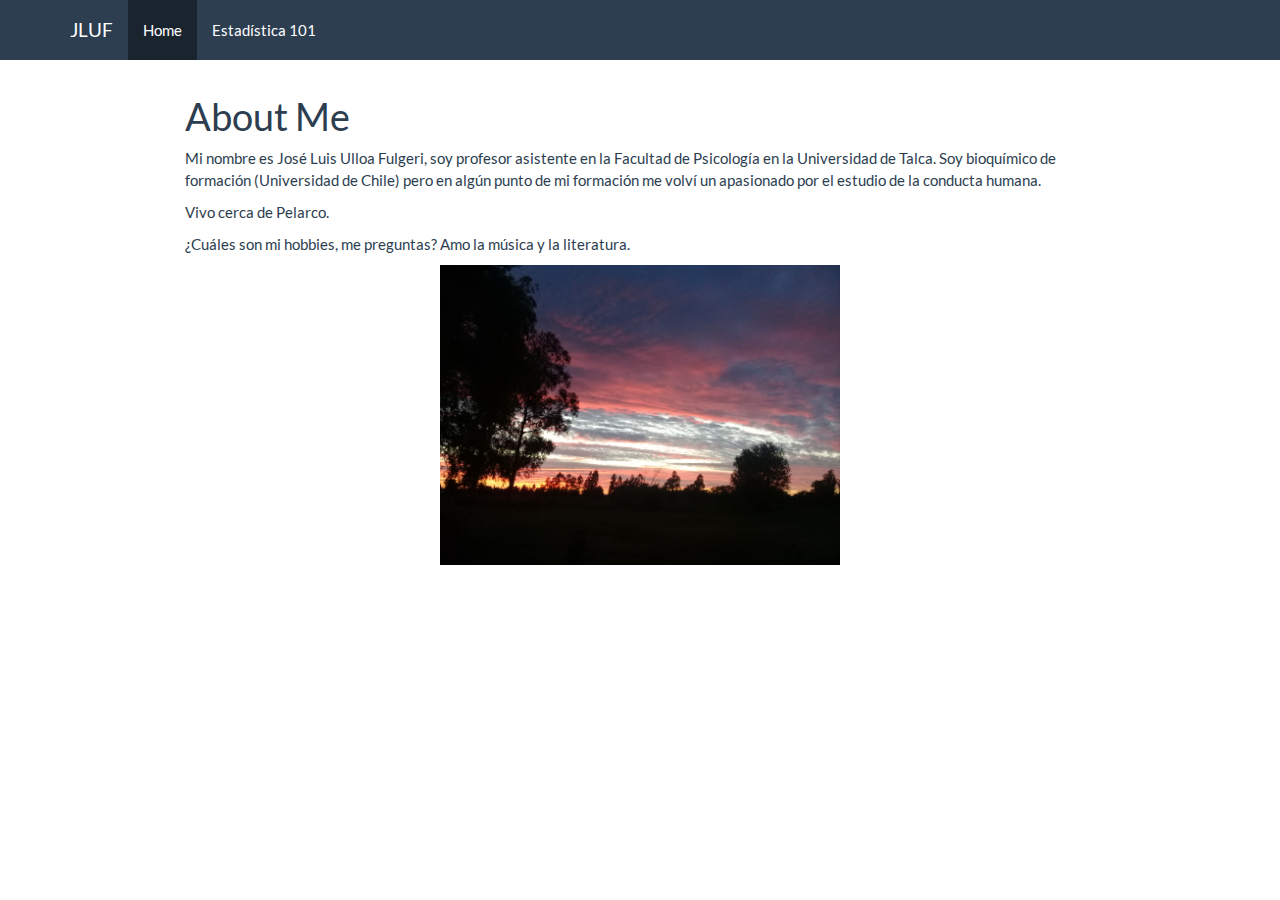
==== index.html @ 7836cdf2 "." ====
<!DOCTYPE html>

<html>

<head>

<meta charset="utf-8" />
<meta name="generator" content="pandoc" />
<meta http-equiv="X-UA-Compatible" content="IE=EDGE" />




<title>About Me</title>

<script src="site_libs/jquery-3.6.0/jquery-3.6.0.min.js"></script>
<meta name="viewport" content="width=device-width, initial-scale=1" />
<link href="site_libs/bootstrap-3.3.5/css/flatly.min.css" rel="stylesheet" />
<script src="site_libs/bootstrap-3.3.5/js/bootstrap.min.js"></script>
<script src="site_libs/bootstrap-3.3.5/shim/html5shiv.min.js"></script>
<script src="site_libs/bootstrap-3.3.5/shim/respond.min.js"></script>
<style>h1 {font-size: 34px;}
       h1.title {font-size: 38px;}
       h2 {font-size: 30px;}
       h3 {font-size: 24px;}
       h4 {font-size: 18px;}
       h5 {font-size: 16px;}
       h6 {font-size: 12px;}
       code {color: inherit; background-color: rgba(0, 0, 0, 0.04);}
       pre:not([class]) { background-color: white }</style>
<script src="site_libs/navigation-1.1/tabsets.js"></script>
<link href="site_libs/highlightjs-9.12.0/default.css" rel="stylesheet" />
<script src="site_libs/highlightjs-9.12.0/highlight.js"></script>

<style type="text/css">
  code{white-space: pre-wrap;}
  span.smallcaps{font-variant: small-caps;}
  span.underline{text-decoration: underline;}
  div.column{display: inline-block; vertical-align: top; width: 50%;}
  div.hanging-indent{margin-left: 1.5em; text-indent: -1.5em;}
  ul.task-list{list-style: none;}
    </style>

<style type="text/css">code{white-space: pre;}</style>
<script type="text/javascript">
if (window.hljs) {
  hljs.configure({languages: []});
  hljs.initHighlightingOnLoad();
  if (document.readyState && document.readyState === "complete") {
    window.setTimeout(function() { hljs.initHighlighting(); }, 0);
  }
}
</script>






<link rel="stylesheet" href="style.css" type="text/css" />



<style type = "text/css">
.main-container {
  max-width: 940px;
  margin-left: auto;
  margin-right: auto;
}
img {
  max-width:100%;
}
.tabbed-pane {
  padding-top: 12px;
}
.html-widget {
  margin-bottom: 20px;
}
button.code-folding-btn:focus {
  outline: none;
}
summary {
  display: list-item;
}
details > summary > p:only-child {
  display: inline;
}
pre code {
  padding: 0;
}
</style>


<style type="text/css">
.dropdown-submenu {
  position: relative;
}
.dropdown-submenu>.dropdown-menu {
  top: 0;
  left: 100%;
  margin-top: -6px;
  margin-left: -1px;
  border-radius: 0 6px 6px 6px;
}
.dropdown-submenu:hover>.dropdown-menu {
  display: block;
}
.dropdown-submenu>a:after {
  display: block;
  content: " ";
  float: right;
  width: 0;
  height: 0;
  border-color: transparent;
  border-style: solid;
  border-width: 5px 0 5px 5px;
  border-left-color: #cccccc;
  margin-top: 5px;
  margin-right: -10px;
}
.dropdown-submenu:hover>a:after {
  border-left-color: #adb5bd;
}
.dropdown-submenu.pull-left {
  float: none;
}
.dropdown-submenu.pull-left>.dropdown-menu {
  left: -100%;
  margin-left: 10px;
  border-radius: 6px 0 6px 6px;
}
</style>

<script type="text/javascript">
// manage active state of menu based on current page
$(document).ready(function () {
  // active menu anchor
  href = window.location.pathname
  href = href.substr(href.lastIndexOf('/') + 1)
  if (href === "")
    href = "index.html";
  var menuAnchor = $('a[href="' + href + '"]');

  // mark the anchor link active (and if it's in a dropdown, also mark that active)
  var dropdown = menuAnchor.closest('li.dropdown');
  if (window.bootstrap) { // Bootstrap 4+
    menuAnchor.addClass('active');
    dropdown.find('> .dropdown-toggle').addClass('active');
  } else { // Bootstrap 3
    menuAnchor.parent().addClass('active');
    dropdown.addClass('active');
  }

  // Navbar adjustments
  var navHeight = $(".navbar").first().height() + 15;
  var style = document.createElement('style');
  var pt = "padding-top: " + navHeight + "px; ";
  var mt = "margin-top: -" + navHeight + "px; ";
  var css = "";
  // offset scroll position for anchor links (for fixed navbar)
  for (var i = 1; i <= 6; i++) {
    css += ".section h" + i + "{ " + pt + mt + "}\n";
  }
  style.innerHTML = "body {" + pt + "padding-bottom: 40px; }\n" + css;
  document.head.appendChild(style);
});
</script>

<!-- tabsets -->

<style type="text/css">
.tabset-dropdown > .nav-tabs {
  display: inline-table;
  max-height: 500px;
  min-height: 44px;
  overflow-y: auto;
  border: 1px solid #ddd;
  border-radius: 4px;
}

.tabset-dropdown > .nav-tabs > li.active:before {
  content: "";
  font-family: 'Glyphicons Halflings';
  display: inline-block;
  padding: 10px;
  border-right: 1px solid #ddd;
}

.tabset-dropdown > .nav-tabs.nav-tabs-open > li.active:before {
  content: "&#xe258;";
  border: none;
}

.tabset-dropdown > .nav-tabs.nav-tabs-open:before {
  content: "";
  font-family: 'Glyphicons Halflings';
  display: inline-block;
  padding: 10px;
  border-right: 1px solid #ddd;
}

.tabset-dropdown > .nav-tabs > li.active {
  display: block;
}

.tabset-dropdown > .nav-tabs > li > a,
.tabset-dropdown > .nav-tabs > li > a:focus,
.tabset-dropdown > .nav-tabs > li > a:hover {
  border: none;
  display: inline-block;
  border-radius: 4px;
  background-color: transparent;
}

.tabset-dropdown > .nav-tabs.nav-tabs-open > li {
  display: block;
  float: none;
}

.tabset-dropdown > .nav-tabs > li {
  display: none;
}
</style>

<!-- code folding -->




</head>

<body>


<div class="container-fluid main-container">




<div class="navbar navbar-default  navbar-fixed-top" role="navigation">
  <div class="container">
    <div class="navbar-header">
      <button type="button" class="navbar-toggle collapsed" data-toggle="collapse" data-bs-toggle="collapse" data-target="#navbar" data-bs-target="#navbar">
        <span class="icon-bar"></span>
        <span class="icon-bar"></span>
        <span class="icon-bar"></span>
      </button>
      <a class="navbar-brand" href="index.html">JLUF</a>
    </div>
    <div id="navbar" class="navbar-collapse collapse">
      <ul class="nav navbar-nav">
        <li>
  <a href="index.html">Home</a>
</li>
<li>
  <a href="estadistica101.html">Estadística 101</a>
</li>
      </ul>
      <ul class="nav navbar-nav navbar-right">
        
      </ul>
    </div><!--/.nav-collapse -->
  </div><!--/.container -->
</div><!--/.navbar -->

<div id="header">



<h1 class="title toc-ignore">About Me</h1>

</div>


<p>Mi nombre es José Luis Ulloa Fulgeri, soy profesor asistente en la Facultad de Psicología en la Universidad de Talca. Soy bioquímico de formación (Universidad de Chile) pero en algún punto de mi formación me volví un apasionado por el estudio de la conducta humana.</p>
<p>Vivo cerca de Pelarco.</p>
<p>¿Cuáles son mi hobbies, me preguntas? Amo la música y la literatura.</p>
<div class="figure">
<img src="free_time_118.jpg" />

</div>




</div>

<script>

// add bootstrap table styles to pandoc tables
function bootstrapStylePandocTables() {
  $('tr.odd').parent('tbody').parent('table').addClass('table table-condensed');
}
$(document).ready(function () {
  bootstrapStylePandocTables();
});


</script>

<!-- tabsets -->

<script>
$(document).ready(function () {
  window.buildTabsets("TOC");
});

$(document).ready(function () {
  $('.tabset-dropdown > .nav-tabs > li').click(function () {
    $(this).parent().toggleClass('nav-tabs-open');
  });
});
</script>

<!-- code folding -->


<!-- dynamically load mathjax for compatibility with self-contained -->
<script>
  (function () {
    var script = document.createElement("script");
    script.type = "text/javascript";
    script.src  = "https://mathjax.rstudio.com/latest/MathJax.js?config=TeX-AMS-MML_HTMLorMML";
    document.getElementsByTagName("head")[0].appendChild(script);
  })();
</script>

</body>
</html>
---- site_libs/bootstrap-3.3.5/css/flatly.min.css ----
@font-face {
  font-family: 'Lato';
  font-style: normal;
  font-weight: 400;
  src: url(fonts/Lato.ttf) format('truetype');
}
@font-face {
  font-family: 'Lato';
  font-style: normal;
  font-weight: 700;
  src: url(fonts/LatoBold.ttf) format('truetype');
}
@font-face {
  font-family: 'Lato';
  font-style: italic;
  font-weight: 400;
  src: url(fonts/LatoItalic.ttf) format('truetype');
}

/*!
 * bootswatch v3.3.6
 * Homepage: http://bootswatch.com
 * Copyright 2012-2015 Thomas Park
 * Licensed under MIT
 * Based on Bootstrap
*//*!
 * Bootstrap v3.3.6 (http://getbootstrap.com)
 * Copyright 2011-2015 Twitter, Inc.
 * Licensed under MIT (https://github.com/twbs/bootstrap/blob/master/LICENSE)
 *//*! normalize.css v3.0.3 | MIT License | github.com/necolas/normalize.css */html{font-family:sans-serif;-ms-text-size-adjust:100%;-webkit-text-size-adjust:100%}body{margin:0}article,aside,details,figcaption,figure,footer,header,hgroup,main,menu,nav,section,summary{display:block}audio,canvas,progress,video{display:inline-block;vertical-align:baseline}audio:not([controls]){display:none;height:0}[hidden],template{display:none}a{background-color:transparent}a:active,a:hover{outline:0}abbr[title]{border-bottom:1px dotted}b,strong{font-weight:bold}dfn{font-style:italic}h1{font-size:2em;margin:0.67em 0}mark{background:#ff0;color:#000}small{font-size:80%}sub,sup{font-size:75%;line-height:0;position:relative;vertical-align:baseline}sup{top:-0.5em}sub{bottom:-0.25em}img{border:0}svg:not(:root){overflow:hidden}figure{margin:1em 40px}hr{-webkit-box-sizing:content-box;-moz-box-sizing:content-box;box-sizing:content-box;height:0}pre{overflow:auto}code,kbd,pre,samp{font-family:monospace, monospace;font-size:1em}button,input,optgroup,select,textarea{color:inherit;font:inherit;margin:0}button{overflow:visible}button,select{text-transform:none}button,html input[type="button"],input[type="reset"],input[type="submit"]{-webkit-appearance:button;cursor:pointer}button[disabled],html input[disabled]{cursor:default}button::-moz-focus-inner,input::-moz-focus-inner{border:0;padding:0}input{line-height:normal}input[type="checkbox"],input[type="radio"]{-webkit-box-sizing:border-box;-moz-box-sizing:border-box;box-sizing:border-box;padding:0}input[type="number"]::-webkit-inner-spin-button,input[type="number"]::-webkit-outer-spin-button{height:auto}input[type="search"]{-webkit-appearance:textfield;-webkit-box-sizing:content-box;-moz-box-sizing:content-box;box-sizing:content-box}input[type="search"]::-webkit-search-cancel-button,input[type="search"]::-webkit-search-decoration{-webkit-appearance:none}fieldset{border:1px solid #c0c0c0;margin:0 2px;padding:0.35em 0.625em 0.75em}legend{border:0;padding:0}textarea{overflow:auto}optgroup{font-weight:bold}table{border-collapse:collapse;border-spacing:0}td,th{padding:0}/*! Source: https://github.com/h5bp/html5-boilerplate/blob/master/src/css/main.css */@media print{*,*:before,*:after{background:transparent !important;color:#000 !important;-webkit-box-shadow:none !important;box-shadow:none !important;text-shadow:none !important}a,a:visited{text-decoration:underline}a[href]:after{content:" (" attr(href) ")"}abbr[title]:after{content:" (" attr(title) ")"}a[href^="#"]:after,a[href^="javascript:"]:after{content:""}pre,blockquote{border:1px solid #999;page-break-inside:avoid}thead{display:table-header-group}tr,img{page-break-inside:avoid}img{max-width:100% !important}p,h2,h3{orphans:3;widows:3}h2,h3{page-break-after:avoid}.navbar{display:none}.btn>.caret,.dropup>.btn>.caret{border-top-color:#000 !important}.label{border:1px solid #000}.table{border-collapse:collapse !important}.table td,.table th{background-color:#fff !important}.table-bordered th,.table-bordered td{border:1px solid #ddd !important}}@font-face{font-family:'Glyphicons Halflings';src:url('../fonts/glyphicons-halflings-regular.eot');src:url('../fonts/glyphicons-halflings-regular.eot?#iefix') format('embedded-opentype'),url('../fonts/glyphicons-halflings-regular.woff') format('woff'),url('../fonts/glyphicons-halflings-regular.ttf') format('truetype'),url('../fonts/glyphicons-halflings-regular.svg#glyphicons_halflingsregular') format('svg')}.glyphicon{position:relative;top:1px;display:inline-block;font-family:'Glyphicons Halflings';font-style:normal;font-weight:normal;line-height:1;-webkit-font-smoothing:antialiased;-moz-osx-font-smoothing:grayscale}.glyphicon-asterisk:before{content:"\002a"}.glyphicon-plus:before{content:"\002b"}.glyphicon-euro:before,.glyphicon-eur:before{content:"\20ac"}.glyphicon-minus:before{content:"\2212"}.glyphicon-cloud:before{content:"\2601"}.glyphicon-envelope:before{content:"\2709"}.glyphicon-pencil:before{content:"\270f"}.glyphicon-glass:before{content:"\e001"}.glyphicon-music:before{content:"\e002"}.glyphicon-search:before{content:"\e003"}.glyphicon-heart:before{content:"\e005"}.glyphicon-star:before{content:"\e006"}.glyphicon-star-empty:before{content:"\e007"}.glyphicon-user:before{content:"\e008"}.glyphicon-film:before{content:"\e009"}.glyphicon-th-large:before{content:"\e010"}.glyphicon-th:before{content:"\e011"}.glyphicon-th-list:before{content:"\e012"}.glyphicon-ok:before{content:"\e013"}.glyphicon-remove:before{content:"\e014"}.glyphicon-zoom-in:before{content:"\e015"}.glyphicon-zoom-out:before{content:"\e016"}.glyphicon-off:before{content:"\e017"}.glyphicon-signal:before{content:"\e018"}.glyphicon-cog:before{content:"\e019"}.glyphicon-trash:before{content:"\e020"}.glyphicon-home:before{content:"\e021"}.glyphicon-file:before{content:"\e022"}.glyphicon-time:before{content:"\e023"}.glyphicon-road:before{content:"\e024"}.glyphicon-download-alt:before{content:"\e025"}.glyphicon-download:before{content:"\e026"}.glyphicon-upload:before{content:"\e027"}.glyphicon-inbox:before{content:"\e028"}.glyphicon-play-circle:before{content:"\e029"}.glyphicon-repeat:before{content:"\e030"}.glyphicon-refresh:before{content:"\e031"}.glyphicon-list-alt:before{content:"\e032"}.glyphicon-lock:before{content:"\e033"}.glyphicon-flag:before{content:"\e034"}.glyphicon-headphones:before{content:"\e035"}.glyphicon-volume-off:before{content:"\e036"}.glyphicon-volume-down:before{content:"\e037"}.glyphicon-volume-up:before{content:"\e038"}.glyphicon-qrcode:before{content:"\e039"}.glyphicon-barcode:before{content:"\e040"}.glyphicon-tag:before{content:"\e041"}.glyphicon-tags:before{content:"\e042"}.glyphicon-book:before{content:"\e043"}.glyphicon-bookmark:before{content:"\e044"}.glyphicon-print:before{content:"\e045"}.glyphicon-camera:before{content:"\e046"}.glyphicon-font:before{content:"\e047"}.glyphicon-bold:before{content:"\e048"}.glyphicon-italic:before{content:"\e049"}.glyphicon-text-height:before{content:"\e050"}.glyphicon-text-width:before{content:"\e051"}.glyphicon-align-left:before{content:"\e052"}.glyphicon-align-center:before{content:"\e053"}.glyphicon-align-right:before{content:"\e054"}.glyphicon-align-justify:before{content:"\e055"}.glyphicon-list:before{content:"\e056"}.glyphicon-indent-left:before{content:"\e057"}.glyphicon-indent-right:before{content:"\e058"}.glyphicon-facetime-video:before{content:"\e059"}.glyphicon-picture:before{content:"\e060"}.glyphicon-map-marker:before{content:"\e062"}.glyphicon-adjust:before{content:"\e063"}.glyphicon-tint:before{content:"\e064"}.glyphicon-edit:before{content:"\e065"}.glyphicon-share:before{content:"\e066"}.glyphicon-check:before{content:"\e067"}.glyphicon-move:before{content:"\e068"}.glyphicon-step-backward:before{content:"\e069"}.glyphicon-fast-backward:before{content:"\e070"}.glyphicon-backward:before{content:"\e071"}.glyphicon-play:before{content:"\e072"}.glyphicon-pause:before{content:"\e073"}.glyphicon-stop:before{content:"\e074"}.glyphicon-forward:before{content:"\e075"}.glyphicon-fast-forward:before{content:"\e076"}.glyphicon-step-forward:before{content:"\e077"}.glyphicon-eject:before{content:"\e078"}.glyphicon-chevron-left:before{content:"\e079"}.glyphicon-chevron-right:before{content:"\e080"}.glyphicon-plus-sign:before{content:"\e081"}.glyphicon-minus-sign:before{content:"\e082"}.glyphicon-remove-sign:before{content:"\e083"}.glyphicon-ok-sign:before{content:"\e084"}.glyphicon-question-sign:before{content:"\e085"}.glyphicon-info-sign:before{content:"\e086"}.glyphicon-screenshot:before{content:"\e087"}.glyphicon-remove-circle:before{content:"\e088"}.glyphicon-ok-circle:before{content:"\e089"}.glyphicon-ban-circle:before{content:"\e090"}.glyphicon-arrow-left:before{content:"\e091"}.glyphicon-arrow-right:before{content:"\e092"}.glyphicon-arrow-up:before{content:"\e093"}.glyphicon-arrow-down:before{content:"\e094"}.glyphicon-share-alt:before{content:"\e095"}.glyphicon-resize-full:before{content:"\e096"}.glyphicon-resize-small:before{content:"\e097"}.glyphicon-exclamation-sign:before{content:"\e101"}.glyphicon-gift:before{content:"\e102"}.glyphicon-leaf:before{content:"\e103"}.glyphicon-fire:before{content:"\e104"}.glyphicon-eye-open:before{content:"\e105"}.glyphicon-eye-close:before{content:"\e106"}.glyphicon-warning-sign:before{content:"\e107"}.glyphicon-plane:before{content:"\e108"}.glyphicon-calendar:before{content:"\e109"}.glyphicon-random:before{content:"\e110"}.glyphicon-comment:before{content:"\e111"}.glyphicon-magnet:before{content:"\e112"}.glyphicon-chevron-up:before{content:"\e113"}.glyphicon-chevron-down:before{content:"\e114"}.glyphicon-retweet:before{content:"\e115"}.glyphicon-shopping-cart:before{content:"\e116"}.glyphicon-folder-close:before{content:"\e117"}.glyphicon-folder-open:before{content:"\e118"}.glyphicon-resize-vertical:before{content:"\e119"}.glyphicon-resize-horizontal:before{content:"\e120"}.glyphicon-hdd:before{content:"\e121"}.glyphicon-bullhorn:before{content:"\e122"}.glyphicon-bell:before{content:"\e123"}.glyphicon-certificate:before{content:"\e124"}.glyphicon-thumbs-up:before{content:"\e125"}.glyphicon-thumbs-down:before{content:"\e126"}.glyphicon-hand-right:before{content:"\e127"}.glyphicon-hand-left:before{content:"\e128"}.glyphicon-hand-up:before{content:"\e129"}.glyphicon-hand-down:before{content:"\e130"}.glyphicon-circle-arrow-right:before{content:"\e131"}.glyphicon-circle-arrow-left:before{content:"\e132"}.glyphicon-circle-arrow-up:before{content:"\e133"}.glyphicon-circle-arrow-down:before{content:"\e134"}.glyphicon-globe:before{content:"\e135"}.glyphicon-wrench:before{content:"\e136"}.glyphicon-tasks:before{content:"\e137"}.glyphicon-filter:before{content:"\e138"}.glyphicon-briefcase:before{content:"\e139"}.glyphicon-fullscreen:before{content:"\e140"}.glyphicon-dashboard:before{content:"\e141"}.glyphicon-paperclip:before{content:"\e142"}.glyphicon-heart-empty:before{content:"\e143"}.glyphicon-link:before{content:"\e144"}.glyphicon-phone:before{content:"\e145"}.glyphicon-pushpin:before{content:"\e146"}.glyphicon-usd:before{content:"\e148"}.glyphicon-gbp:before{content:"\e149"}.glyphicon-sort:before{content:"\e150"}.glyphicon-sort-by-alphabet:before{content:"\e151"}.glyphicon-sort-by-alphabet-alt:before{content:"\e152"}.glyphicon-sort-by-order:before{content:"\e153"}.glyphicon-sort-by-order-alt:before{content:"\e154"}.glyphicon-sort-by-attributes:before{content:"\e155"}.glyphicon-sort-by-attributes-alt:before{content:"\e156"}.glyphicon-unchecked:before{content:"\e157"}.glyphicon-expand:before{content:"\e158"}.glyphicon-collapse-down:before{content:"\e159"}.glyphicon-collapse-up:before{content:"\e160"}.glyphicon-log-in:before{content:"\e161"}.glyphicon-flash:before{content:"\e162"}.glyphicon-log-out:before{content:"\e163"}.glyphicon-new-window:before{content:"\e164"}.glyphicon-record:before{content:"\e165"}.glyphicon-save:before{content:"\e166"}.glyphicon-open:before{content:"\e167"}.glyphicon-saved:before{content:"\e168"}.glyphicon-import:before{content:"\e169"}.glyphicon-export:before{content:"\e170"}.glyphicon-send:before{content:"\e171"}.glyphicon-floppy-disk:before{content:"\e172"}.glyphicon-floppy-saved:before{content:"\e173"}.glyphicon-floppy-remove:before{content:"\e174"}.glyphicon-floppy-save:before{content:"\e175"}.glyphicon-floppy-open:before{content:"\e176"}.glyphicon-credit-card:before{content:"\e177"}.glyphicon-transfer:before{content:"\e178"}.glyphicon-cutlery:before{content:"\e179"}.glyphicon-header:before{content:"\e180"}.glyphicon-compressed:before{content:"\e181"}.glyphicon-earphone:before{content:"\e182"}.glyphicon-phone-alt:before{content:"\e183"}.glyphicon-tower:before{content:"\e184"}.glyphicon-stats:before{content:"\e185"}.glyphicon-sd-video:before{content:"\e186"}.glyphicon-hd-video:before{content:"\e187"}.glyphicon-subtitles:before{content:"\e188"}.glyphicon-sound-stereo:before{content:"\e189"}.glyphicon-sound-dolby:before{content:"\e190"}.glyphicon-sound-5-1:before{content:"\e191"}.glyphicon-sound-6-1:before{content:"\e192"}.glyphicon-sound-7-1:before{content:"\e193"}.glyphicon-copyright-mark:before{content:"\e194"}.glyphicon-registration-mark:before{content:"\e195"}.glyphicon-cloud-download:before{content:"\e197"}.glyphicon-cloud-upload:before{content:"\e198"}.glyphicon-tree-conifer:before{content:"\e199"}.glyphicon-tree-deciduous:before{content:"\e200"}.glyphicon-cd:before{content:"\e201"}.glyphicon-save-file:before{content:"\e202"}.glyphicon-open-file:before{content:"\e203"}.glyphicon-level-up:before{content:"\e204"}.glyphicon-copy:before{content:"\e205"}.glyphicon-paste:before{content:"\e206"}.glyphicon-alert:before{content:"\e209"}.glyphicon-equalizer:before{content:"\e210"}.glyphicon-king:before{content:"\e211"}.glyphicon-queen:before{content:"\e212"}.glyphicon-pawn:before{content:"\e213"}.glyphicon-bishop:before{content:"\e214"}.glyphicon-knight:before{content:"\e215"}.glyphicon-baby-formula:before{content:"\e216"}.glyphicon-tent:before{content:"\26fa"}.glyphicon-blackboard:before{content:"\e218"}.glyphicon-bed:before{content:"\e219"}.glyphicon-apple:before{content:"\f8ff"}.glyphicon-erase:before{content:"\e221"}.glyphicon-hourglass:before{content:"\231b"}.glyphicon-lamp:before{content:"\e223"}.glyphicon-duplicate:before{content:"\e224"}.glyphicon-piggy-bank:before{content:"\e225"}.glyphicon-scissors:before{content:"\e226"}.glyphicon-bitcoin:before{content:"\e227"}.glyphicon-btc:before{content:"\e227"}.glyphicon-xbt:before{content:"\e227"}.glyphicon-yen:before{content:"\00a5"}.glyphicon-jpy:before{content:"\00a5"}.glyphicon-ruble:before{content:"\20bd"}.glyphicon-rub:before{content:"\20bd"}.glyphicon-scale:before{content:"\e230"}.glyphicon-ice-lolly:before{content:"\e231"}.glyphicon-ice-lolly-tasted:before{content:"\e232"}.glyphicon-education:before{content:"\e233"}.glyphicon-option-horizontal:before{content:"\e234"}.glyphicon-option-vertical:before{content:"\e235"}.glyphicon-menu-hamburger:before{content:"\e236"}.glyphicon-modal-window:before{content:"\e237"}.glyphicon-oil:before{content:"\e238"}.glyphicon-grain:before{content:"\e239"}.glyphicon-sunglasses:before{content:"\e240"}.glyphicon-text-size:before{content:"\e241"}.glyphicon-text-color:before{content:"\e242"}.glyphicon-text-background:before{content:"\e243"}.glyphicon-object-align-top:before{content:"\e244"}.glyphicon-object-align-bottom:before{content:"\e245"}.glyphicon-object-align-horizontal:before{content:"\e246"}.glyphicon-object-align-left:before{content:"\e247"}.glyphicon-object-align-vertical:before{content:"\e248"}.glyphicon-object-align-right:before{content:"\e249"}.glyphicon-triangle-right:before{content:"\e250"}.glyphicon-triangle-left:before{content:"\e251"}.glyphicon-triangle-bottom:before{content:"\e252"}.glyphicon-triangle-top:before{content:"\e253"}.glyphicon-console:before{content:"\e254"}.glyphicon-superscript:before{content:"\e255"}.glyphicon-subscript:before{content:"\e256"}.glyphicon-menu-left:before{content:"\e257"}.glyphicon-menu-right:before{content:"\e258"}.glyphicon-menu-down:before{content:"\e259"}.glyphicon-menu-up:before{content:"\e260"}*{-webkit-box-sizing:border-box;-moz-box-sizing:border-box;box-sizing:border-box}*:before,*:after{-webkit-box-sizing:border-box;-moz-box-sizing:border-box;box-sizing:border-box}html{font-size:10px;-webkit-tap-highlight-color:rgba(0,0,0,0)}body{font-family:"Lato","Helvetica Neue",Helvetica,Arial,sans-serif;font-size:15px;line-height:1.42857143;color:#2c3e50;background-color:#ffffff}input,button,select,textarea{font-family:inherit;font-size:inherit;line-height:inherit}a{color:#18bc9c;text-decoration:none}a:hover,a:focus{color:#18bc9c;text-decoration:underline}a:focus{outline:thin dotted;outline:5px auto -webkit-focus-ring-color;outline-offset:-2px}figure{margin:0}img{vertical-align:middle}.img-responsive,.thumbnail>img,.thumbnail a>img,.carousel-inner>.item>img,.carousel-inner>.item>a>img{display:block;max-width:100%;height:auto}.img-rounded{border-radius:6px}.img-thumbnail{padding:4px;line-height:1.42857143;background-color:#ffffff;border:1px solid #ecf0f1;border-radius:4px;-webkit-transition:all .2s ease-in-out;-o-transition:all .2s ease-in-out;transition:all .2s ease-in-out;display:inline-block;max-width:100%;height:auto}.img-circle{border-radius:50%}hr{margin-top:21px;margin-bottom:21px;border:0;border-top:1px solid #ecf0f1}.sr-only{position:absolute;width:1px;height:1px;margin:-1px;padding:0;overflow:hidden;clip:rect(0, 0, 0, 0);border:0}.sr-only-focusable:active,.sr-only-focusable:focus{position:static;width:auto;height:auto;margin:0;overflow:visible;clip:auto}[role="button"]{cursor:pointer}h1,h2,h3,h4,h5,h6,.h1,.h2,.h3,.h4,.h5,.h6{font-family:"Lato","Helvetica Neue",Helvetica,Arial,sans-serif;font-weight:400;line-height:1.1;color:inherit}h1 small,h2 small,h3 small,h4 small,h5 small,h6 small,.h1 small,.h2 small,.h3 small,.h4 small,.h5 small,.h6 small,h1 .small,h2 .small,h3 .small,h4 .small,h5 .small,h6 .small,.h1 .small,.h2 .small,.h3 .small,.h4 .small,.h5 .small,.h6 .small{font-weight:normal;line-height:1;color:#b4bcc2}h1,.h1,h2,.h2,h3,.h3{margin-top:21px;margin-bottom:10.5px}h1 small,.h1 small,h2 small,.h2 small,h3 small,.h3 small,h1 .small,.h1 .small,h2 .small,.h2 .small,h3 .small,.h3 .small{font-size:65%}h4,.h4,h5,.h5,h6,.h6{margin-top:10.5px;margin-bottom:10.5px}h4 small,.h4 small,h5 small,.h5 small,h6 small,.h6 small,h4 .small,.h4 .small,h5 .small,.h5 .small,h6 .small,.h6 .small{font-size:75%}h1,.h1{font-size:39px}h2,.h2{font-size:32px}h3,.h3{font-size:26px}h4,.h4{font-size:19px}h5,.h5{font-size:15px}h6,.h6{font-size:13px}p{margin:0 0 10.5px}.lead{margin-bottom:21px;font-size:17px;font-weight:300;line-height:1.4}@media (min-width:768px){.lead{font-size:22.5px}}small,.small{font-size:86%}mark,.mark{background-color:#f39c12;padding:.2em}.text-left{text-align:left}.text-right{text-align:right}.text-center{text-align:center}.text-justify{text-align:justify}.text-nowrap{white-space:nowrap}.text-lowercase{text-transform:lowercase}.text-uppercase{text-transform:uppercase}.text-capitalize{text-transform:capitalize}.text-muted{color:#b4bcc2}.text-primary{color:#2c3e50}a.text-primary:hover,a.text-primary:focus{color:#1a242f}.text-success{color:#ffffff}a.text-success:hover,a.text-success:focus{color:#e6e6e6}.text-info{color:#ffffff}a.text-info:hover,a.text-info:focus{color:#e6e6e6}.text-warning{color:#ffffff}a.text-warning:hover,a.text-warning:focus{color:#e6e6e6}.text-danger{color:#ffffff}a.text-danger:hover,a.text-danger:focus{color:#e6e6e6}.bg-primary{color:#fff;background-color:#2c3e50}a.bg-primary:hover,a.bg-primary:focus{background-color:#1a242f}.bg-success{background-color:#18bc9c}a.bg-success:hover,a.bg-success:focus{background-color:#128f76}.bg-info{background-color:#3498db}a.bg-info:hover,a.bg-info:focus{background-color:#217dbb}.bg-warning{background-color:#f39c12}a.bg-warning:hover,a.bg-warning:focus{background-color:#c87f0a}.bg-danger{background-color:#e74c3c}a.bg-danger:hover,a.bg-danger:focus{background-color:#d62c1a}.page-header{padding-bottom:9.5px;margin:42px 0 21px;border-bottom:1px solid transparent}ul,ol{margin-top:0;margin-bottom:10.5px}ul ul,ol ul,ul ol,ol ol{margin-bottom:0}.list-unstyled{padding-left:0;list-style:none}.list-inline{padding-left:0;list-style:none;margin-left:-5px}.list-inline>li{display:inline-block;padding-left:5px;padding-right:5px}dl{margin-top:0;margin-bottom:21px}dt,dd{line-height:1.42857143}dt{font-weight:bold}dd{margin-left:0}@media (min-width:768px){.dl-horizontal dt{float:left;width:160px;clear:left;text-align:right;overflow:hidden;text-overflow:ellipsis;white-space:nowrap}.dl-horizontal dd{margin-left:180px}}abbr[title],abbr[data-original-title]{cursor:help;border-bottom:1px dotted #b4bcc2}.initialism{font-size:90%;text-transform:uppercase}blockquote{padding:10.5px 21px;margin:0 0 21px;font-size:18.75px;border-left:5px solid #ecf0f1}blockquote p:last-child,blockquote ul:last-child,blockquote ol:last-child{margin-bottom:0}blockquote footer,blockquote small,blockquote .small{display:block;font-size:80%;line-height:1.42857143;color:#b4bcc2}blockquote footer:before,blockquote small:before,blockquote .small:before{content:'\2014 \00A0'}.blockquote-reverse,blockquote.pull-right{padding-right:15px;padding-left:0;border-right:5px solid #ecf0f1;border-left:0;text-align:right}.blockquote-reverse footer:before,blockquote.pull-right footer:before,.blockquote-reverse small:before,blockquote.pull-right small:before,.blockquote-reverse .small:before,blockquote.pull-right .small:before{content:''}.blockquote-reverse footer:after,blockquote.pull-right footer:after,.blockquote-reverse small:after,blockquote.pull-right small:after,.blockquote-reverse .small:after,blockquote.pull-right .small:after{content:'\00A0 \2014'}address{margin-bottom:21px;font-style:normal;line-height:1.42857143}code,kbd,pre,samp{font-family:monospace}code{padding:2px 4px;font-size:90%;color:#c7254e;background-color:#f9f2f4;border-radius:4px}kbd{padding:2px 4px;font-size:90%;color:#ffffff;background-color:#333333;border-radius:3px;-webkit-box-shadow:inset 0 -1px 0 rgba(0,0,0,0.25);box-shadow:inset 0 -1px 0 rgba(0,0,0,0.25)}kbd kbd{padding:0;font-size:100%;font-weight:bold;-webkit-box-shadow:none;box-shadow:none}pre{display:block;padding:10px;margin:0 0 10.5px;font-size:14px;line-height:1.42857143;word-break:break-all;word-wrap:break-word;color:#7b8a8b;background-color:#ecf0f1;border:1px solid #cccccc;border-radius:4px}pre code{padding:0;font-size:inherit;color:inherit;white-space:pre-wrap;background-color:transparent;border-radius:0}.pre-scrollable{max-height:340px;overflow-y:scroll}.container{margin-right:auto;margin-left:auto;padding-left:15px;padding-right:15px}@media (min-width:768px){.container{width:750px}}@media (min-width:992px){.container{width:970px}}@media (min-width:1200px){.container{width:1170px}}.container-fluid{margin-right:auto;margin-left:auto;padding-left:15px;padding-right:15px}.row{margin-left:-15px;margin-right:-15px}.col-xs-1,.col-sm-1,.col-md-1,.col-lg-1,.col-xs-2,.col-sm-2,.col-md-2,.col-lg-2,.col-xs-3,.col-sm-3,.col-md-3,.col-lg-3,.col-xs-4,.col-sm-4,.col-md-4,.col-lg-4,.col-xs-5,.col-sm-5,.col-md-5,.col-lg-5,.col-xs-6,.col-sm-6,.col-md-6,.col-lg-6,.col-xs-7,.col-sm-7,.col-md-7,.col-lg-7,.col-xs-8,.col-sm-8,.col-md-8,.col-lg-8,.col-xs-9,.col-sm-9,.col-md-9,.col-lg-9,.col-xs-10,.col-sm-10,.col-md-10,.col-lg-10,.col-xs-11,.col-sm-11,.col-md-11,.col-lg-11,.col-xs-12,.col-sm-12,.col-md-12,.col-lg-12{position:relative;min-height:1px;padding-left:15px;padding-right:15px}.col-xs-1,.col-xs-2,.col-xs-3,.col-xs-4,.col-xs-5,.col-xs-6,.col-xs-7,.col-xs-8,.col-xs-9,.col-xs-10,.col-xs-11,.col-xs-12{float:left}.col-xs-12{width:100%}.col-xs-11{width:91.66666667%}.col-xs-10{width:83.33333333%}.col-xs-9{width:75%}.col-xs-8{width:66.66666667%}.col-xs-7{width:58.33333333%}.col-xs-6{width:50%}.col-xs-5{width:41.66666667%}.col-xs-4{width:33.33333333%}.col-xs-3{width:25%}.col-xs-2{width:16.66666667%}.col-xs-1{width:8.33333333%}.col-xs-pull-12{right:100%}.col-xs-pull-11{right:91.66666667%}.col-xs-pull-10{right:83.33333333%}.col-xs-pull-9{right:75%}.col-xs-pull-8{right:66.66666667%}.col-xs-pull-7{right:58.33333333%}.col-xs-pull-6{right:50%}.col-xs-pull-5{right:41.66666667%}.col-xs-pull-4{right:33.33333333%}.col-xs-pull-3{right:25%}.col-xs-pull-2{right:16.66666667%}.col-xs-pull-1{right:8.33333333%}.col-xs-pull-0{right:auto}.col-xs-push-12{left:100%}.col-xs-push-11{left:91.66666667%}.col-xs-push-10{left:83.33333333%}.col-xs-push-9{left:75%}.col-xs-push-8{left:66.66666667%}.col-xs-push-7{left:58.33333333%}.col-xs-push-6{left:50%}.col-xs-push-5{left:41.66666667%}.col-xs-push-4{left:33.33333333%}.col-xs-push-3{left:25%}.col-xs-push-2{left:16.66666667%}.col-xs-push-1{left:8.33333333%}.col-xs-push-0{left:auto}.col-xs-offset-12{margin-left:100%}.col-xs-offset-11{margin-left:91.66666667%}.col-xs-offset-10{margin-left:83.33333333%}.col-xs-offset-9{margin-left:75%}.col-xs-offset-8{margin-left:66.66666667%}.col-xs-offset-7{margin-left:58.33333333%}.col-xs-offset-6{margin-left:50%}.col-xs-offset-5{margin-left:41.66666667%}.col-xs-offset-4{margin-left:33.33333333%}.col-xs-offset-3{margin-left:25%}.col-xs-offset-2{margin-left:16.66666667%}.col-xs-offset-1{margin-left:8.33333333%}.col-xs-offset-0{margin-left:0%}@media (min-width:768px){.col-sm-1,.col-sm-2,.col-sm-3,.col-sm-4,.col-sm-5,.col-sm-6,.col-sm-7,.col-sm-8,.col-sm-9,.col-sm-10,.col-sm-11,.col-sm-12{float:left}.col-sm-12{width:100%}.col-sm-11{width:91.66666667%}.col-sm-10{width:83.33333333%}.col-sm-9{width:75%}.col-sm-8{width:66.66666667%}.col-sm-7{width:58.33333333%}.col-sm-6{width:50%}.col-sm-5{width:41.66666667%}.col-sm-4{width:33.33333333%}.col-sm-3{width:25%}.col-sm-2{width:16.66666667%}.col-sm-1{width:8.33333333%}.col-sm-pull-12{right:100%}.col-sm-pull-11{right:91.66666667%}.col-sm-pull-10{right:83.33333333%}.col-sm-pull-9{right:75%}.col-sm-pull-8{right:66.66666667%}.col-sm-pull-7{right:58.33333333%}.col-sm-pull-6{right:50%}.col-sm-pull-5{right:41.66666667%}.col-sm-pull-4{right:33.33333333%}.col-sm-pull-3{right:25%}.col-sm-pull-2{right:16.66666667%}.col-sm-pull-1{right:8.33333333%}.col-sm-pull-0{right:auto}.col-sm-push-12{left:100%}.col-sm-push-11{left:91.66666667%}.col-sm-push-10{left:83.33333333%}.col-sm-push-9{left:75%}.col-sm-push-8{left:66.66666667%}.col-sm-push-7{left:58.33333333%}.col-sm-push-6{left:50%}.col-sm-push-5{left:41.66666667%}.col-sm-push-4{left:33.33333333%}.col-sm-push-3{left:25%}.col-sm-push-2{left:16.66666667%}.col-sm-push-1{left:8.33333333%}.col-sm-push-0{left:auto}.col-sm-offset-12{margin-left:100%}.col-sm-offset-11{margin-left:91.66666667%}.col-sm-offset-10{margin-left:83.33333333%}.col-sm-offset-9{margin-left:75%}.col-sm-offset-8{margin-left:66.66666667%}.col-sm-offset-7{margin-left:58.33333333%}.col-sm-offset-6{margin-left:50%}.col-sm-offset-5{margin-left:41.66666667%}.col-sm-offset-4{margin-left:33.33333333%}.col-sm-offset-3{margin-left:25%}.col-sm-offset-2{margin-left:16.66666667%}.col-sm-offset-1{margin-left:8.33333333%}.col-sm-offset-0{margin-left:0%}}@media (min-width:992px){.col-md-1,.col-md-2,.col-md-3,.col-md-4,.col-md-5,.col-md-6,.col-md-7,.col-md-8,.col-md-9,.col-md-10,.col-md-11,.col-md-12{float:left}.col-md-12{width:100%}.col-md-11{width:91.66666667%}.col-md-10{width:83.33333333%}.col-md-9{width:75%}.col-md-8{width:66.66666667%}.col-md-7{width:58.33333333%}.col-md-6{width:50%}.col-md-5{width:41.66666667%}.col-md-4{width:33.33333333%}.col-md-3{width:25%}.col-md-2{width:16.66666667%}.col-md-1{width:8.33333333%}.col-md-pull-12{right:100%}.col-md-pull-11{right:91.66666667%}.col-md-pull-10{right:83.33333333%}.col-md-pull-9{right:75%}.col-md-pull-8{right:66.66666667%}.col-md-pull-7{right:58.33333333%}.col-md-pull-6{right:50%}.col-md-pull-5{right:41.66666667%}.col-md-pull-4{right:33.33333333%}.col-md-pull-3{right:25%}.col-md-pull-2{right:16.66666667%}.col-md-pull-1{right:8.33333333%}.col-md-pull-0{right:auto}.col-md-push-12{left:100%}.col-md-push-11{left:91.66666667%}.col-md-push-10{left:83.33333333%}.col-md-push-9{left:75%}.col-md-push-8{left:66.66666667%}.col-md-push-7{left:58.33333333%}.col-md-push-6{left:50%}.col-md-push-5{left:41.66666667%}.col-md-push-4{left:33.33333333%}.col-md-push-3{left:25%}.col-md-push-2{left:16.66666667%}.col-md-push-1{left:8.33333333%}.col-md-push-0{left:auto}.col-md-offset-12{margin-left:100%}.col-md-offset-11{margin-left:91.66666667%}.col-md-offset-10{margin-left:83.33333333%}.col-md-offset-9{margin-left:75%}.col-md-offset-8{margin-left:66.66666667%}.col-md-offset-7{margin-left:58.33333333%}.col-md-offset-6{margin-left:50%}.col-md-offset-5{margin-left:41.66666667%}.col-md-offset-4{margin-left:33.33333333%}.col-md-offset-3{margin-left:25%}.col-md-offset-2{margin-left:16.66666667%}.col-md-offset-1{margin-left:8.33333333%}.col-md-offset-0{margin-left:0%}}@media (min-width:1200px){.col-lg-1,.col-lg-2,.col-lg-3,.col-lg-4,.col-lg-5,.col-lg-6,.col-lg-7,.col-lg-8,.col-lg-9,.col-lg-10,.col-lg-11,.col-lg-12{float:left}.col-lg-12{width:100%}.col-lg-11{width:91.66666667%}.col-lg-10{width:83.33333333%}.col-lg-9{width:75%}.col-lg-8{width:66.66666667%}.col-lg-7{width:58.33333333%}.col-lg-6{width:50%}.col-lg-5{width:41.66666667%}.col-lg-4{width:33.33333333%}.col-lg-3{width:25%}.col-lg-2{width:16.66666667%}.col-lg-1{width:8.33333333%}.col-lg-pull-12{right:100%}.col-lg-pull-11{right:91.66666667%}.col-lg-pull-10{right:83.33333333%}.col-lg-pull-9{right:75%}.col-lg-pull-8{right:66.66666667%}.col-lg-pull-7{right:58.33333333%}.col-lg-pull-6{right:50%}.col-lg-pull-5{right:41.66666667%}.col-lg-pull-4{right:33.33333333%}.col-lg-pull-3{right:25%}.col-lg-pull-2{right:16.66666667%}.col-lg-pull-1{right:8.33333333%}.col-lg-pull-0{right:auto}.col-lg-push-12{left:100%}.col-lg-push-11{left:91.66666667%}.col-lg-push-10{left:83.33333333%}.col-lg-push-9{left:75%}.col-lg-push-8{left:66.66666667%}.col-lg-push-7{left:58.33333333%}.col-lg-push-6{left:50%}.col-lg-push-5{left:41.66666667%}.col-lg-push-4{left:33.33333333%}.col-lg-push-3{left:25%}.col-lg-push-2{left:16.66666667%}.col-lg-push-1{left:8.33333333%}.col-lg-push-0{left:auto}.col-lg-offset-12{margin-left:100%}.col-lg-offset-11{margin-left:91.66666667%}.col-lg-offset-10{margin-left:83.33333333%}.col-lg-offset-9{margin-left:75%}.col-lg-offset-8{margin-left:66.66666667%}.col-lg-offset-7{margin-left:58.33333333%}.col-lg-offset-6{margin-left:50%}.col-lg-offset-5{margin-left:41.66666667%}.col-lg-offset-4{margin-left:33.33333333%}.col-lg-offset-3{margin-left:25%}.col-lg-offset-2{margin-left:16.66666667%}.col-lg-offset-1{margin-left:8.33333333%}.col-lg-offset-0{margin-left:0%}}table{background-color:transparent}caption{padding-top:8px;padding-bottom:8px;color:#b4bcc2;text-align:left}th{}.table{width:100%;max-width:100%;margin-bottom:21px}.table>thead>tr>th,.table>tbody>tr>th,.table>tfoot>tr>th,.table>thead>tr>td,.table>tbody>tr>td,.table>tfoot>tr>td{padding:8px;line-height:1.42857143;vertical-align:top;border-top:1px solid #ecf0f1}.table>thead>tr>th{vertical-align:bottom;border-bottom:2px solid #ecf0f1}.table>caption+thead>tr:first-child>th,.table>colgroup+thead>tr:first-child>th,.table>thead:first-child>tr:first-child>th,.table>caption+thead>tr:first-child>td,.table>colgroup+thead>tr:first-child>td,.table>thead:first-child>tr:first-child>td{border-top:0}.table>tbody+tbody{border-top:2px solid #ecf0f1}.table .table{background-color:#ffffff}.table-condensed>thead>tr>th,.table-condensed>tbody>tr>th,.table-condensed>tfoot>tr>th,.table-condensed>thead>tr>td,.table-condensed>tbody>tr>td,.table-condensed>tfoot>tr>td{padding:5px}.table-bordered{border:1px solid #ecf0f1}.table-bordered>thead>tr>th,.table-bordered>tbody>tr>th,.table-bordered>tfoot>tr>th,.table-bordered>thead>tr>td,.table-bordered>tbody>tr>td,.table-bordered>tfoot>tr>td{border:1px solid #ecf0f1}.table-bordered>thead>tr>th,.table-bordered>thead>tr>td{border-bottom-width:2px}.table-striped>tbody>tr:nth-of-type(odd){background-color:#f9f9f9}.table-hover>tbody>tr:hover{background-color:#ecf0f1}table col[class*="col-"]{position:static;float:none;display:table-column}table td[class*="col-"],table th[class*="col-"]{position:static;float:none;display:table-cell}.table>thead>tr>td.active,.table>tbody>tr>td.active,.table>tfoot>tr>td.active,.table>thead>tr>th.active,.table>tbody>tr>th.active,.table>tfoot>tr>th.active,.table>thead>tr.active>td,.table>tbody>tr.active>td,.table>tfoot>tr.active>td,.table>thead>tr.active>th,.table>tbody>tr.active>th,.table>tfoot>tr.active>th{background-color:#ecf0f1}.table-hover>tbody>tr>td.active:hover,.table-hover>tbody>tr>th.active:hover,.table-hover>tbody>tr.active:hover>td,.table-hover>tbody>tr:hover>.active,.table-hover>tbody>tr.active:hover>th{background-color:#dde4e6}.table>thead>tr>td.success,.table>tbody>tr>td.success,.table>tfoot>tr>td.success,.table>thead>tr>th.success,.table>tbody>tr>th.success,.table>tfoot>tr>th.success,.table>thead>tr.success>td,.table>tbody>tr.success>td,.table>tfoot>tr.success>td,.table>thead>tr.success>th,.table>tbody>tr.success>th,.table>tfoot>tr.success>th{background-color:#18bc9c}.table-hover>tbody>tr>td.success:hover,.table-hover>tbody>tr>th.success:hover,.table-hover>tbody>tr.success:hover>td,.table-hover>tbody>tr:hover>.success,.table-hover>tbody>tr.success:hover>th{background-color:#15a589}.table>thead>tr>td.info,.table>tbody>tr>td.info,.table>tfoot>tr>td.info,.table>thead>tr>th.info,.table>tbody>tr>th.info,.table>tfoot>tr>th.info,.table>thead>tr.info>td,.table>tbody>tr.info>td,.table>tfoot>tr.info>td,.table>thead>tr.info>th,.table>tbody>tr.info>th,.table>tfoot>tr.info>th{background-color:#3498db}.table-hover>tbody>tr>td.info:hover,.table-hover>tbody>tr>th.info:hover,.table-hover>tbody>tr.info:hover>td,.table-hover>tbody>tr:hover>.info,.table-hover>tbody>tr.info:hover>th{background-color:#258cd1}.table>thead>tr>td.warning,.table>tbody>tr>td.warning,.table>tfoot>tr>td.warning,.table>thead>tr>th.warning,.table>tbody>tr>th.warning,.table>tfoot>tr>th.warning,.table>thead>tr.warning>td,.table>tbody>tr.warning>td,.table>tfoot>tr.warning>td,.table>thead>tr.warning>th,.table>tbody>tr.warning>th,.table>tfoot>tr.warning>th{background-color:#f39c12}.table-hover>tbody>tr>td.warning:hover,.table-hover>tbody>tr>th.warning:hover,.table-hover>tbody>tr.warning:hover>td,.table-hover>tbody>tr:hover>.warning,.table-hover>tbody>tr.warning:hover>th{background-color:#e08e0b}.table>thead>tr>td.danger,.table>tbody>tr>td.danger,.table>tfoot>tr>td.danger,.table>thead>tr>th.danger,.table>tbody>tr>th.danger,.table>tfoot>tr>th.danger,.table>thead>tr.danger>td,.table>tbody>tr.danger>td,.table>tfoot>tr.danger>td,.table>thead>tr.danger>th,.table>tbody>tr.danger>th,.table>tfoot>tr.danger>th{background-color:#e74c3c}.table-hover>tbody>tr>td.danger:hover,.table-hover>tbody>tr>th.danger:hover,.table-hover>tbody>tr.danger:hover>td,.table-hover>tbody>tr:hover>.danger,.table-hover>tbody>tr.danger:hover>th{background-color:#e43725}.table-responsive{overflow-x:auto;min-height:0.01%}@media screen and (max-width:767px){.table-responsive{width:100%;margin-bottom:15.75px;overflow-y:hidden;-ms-overflow-style:-ms-autohiding-scrollbar;border:1px solid #ecf0f1}.table-responsive>.table{margin-bottom:0}.table-responsive>.table>thead>tr>th,.table-responsive>.table>tbody>tr>th,.table-responsive>.table>tfoot>tr>th,.table-responsive>.table>thead>tr>td,.table-responsive>.table>tbody>tr>td,.table-responsive>.table>tfoot>tr>td{white-space:nowrap}.table-responsive>.table-bordered{border:0}.table-responsive>.table-bordered>thead>tr>th:first-child,.table-responsive>.table-bordered>tbody>tr>th:first-child,.table-responsive>.table-bordered>tfoot>tr>th:first-child,.table-responsive>.table-bordered>thead>tr>td:first-child,.table-responsive>.table-bordered>tbody>tr>td:first-child,.table-responsive>.table-bordered>tfoot>tr>td:first-child{border-left:0}.table-responsive>.table-bordered>thead>tr>th:last-child,.table-responsive>.table-bordered>tbody>tr>th:last-child,.table-responsive>.table-bordered>tfoot>tr>th:last-child,.table-responsive>.table-bordered>thead>tr>td:last-child,.table-responsive>.table-bordered>tbody>tr>td:last-child,.table-responsive>.table-bordered>tfoot>tr>td:last-child{border-right:0}.table-responsive>.table-bordered>tbody>tr:last-child>th,.table-responsive>.table-bordered>tfoot>tr:last-child>th,.table-responsive>.table-bordered>tbody>tr:last-child>td,.table-responsive>.table-bordered>tfoot>tr:last-child>td{border-bottom:0}}fieldset{padding:0;margin:0;border:0;min-width:0}legend{display:block;width:100%;padding:0;margin-bottom:21px;font-size:22.5px;line-height:inherit;color:#2c3e50;border:0;border-bottom:1px solid transparent}label{display:inline-block;max-width:100%;margin-bottom:5px;font-weight:bold}input[type="search"]{-webkit-box-sizing:border-box;-moz-box-sizing:border-box;box-sizing:border-box}input[type="radio"],input[type="checkbox"]{margin:4px 0 0;margin-top:1px \9;line-height:normal}input[type="file"]{display:block}input[type="range"]{display:block;width:100%}select[multiple],select[size]{height:auto}input[type="file"]:focus,input[type="radio"]:focus,input[type="checkbox"]:focus{outline:thin dotted;outline:5px auto -webkit-focus-ring-color;outline-offset:-2px}output{display:block;padding-top:11px;font-size:15px;line-height:1.42857143;color:#2c3e50}.form-control{display:block;width:100%;height:45px;padding:10px 15px;font-size:15px;line-height:1.42857143;color:#2c3e50;background-color:#ffffff;background-image:none;border:1px solid #dce4ec;border-radius:4px;-webkit-box-shadow:inset 0 1px 1px rgba(0,0,0,0.075);box-shadow:inset 0 1px 1px rgba(0,0,0,0.075);-webkit-transition:border-color ease-in-out .15s,-webkit-box-shadow ease-in-out .15s;-o-transition:border-color ease-in-out .15s,box-shadow ease-in-out .15s;transition:border-color ease-in-out .15s,box-shadow ease-in-out .15s}.form-control:focus{border-color:#2c3e50;outline:0;-webkit-box-shadow:inset 0 1px 1px rgba(0,0,0,0.075),0 0 8px rgba(44,62,80,0.6);box-shadow:inset 0 1px 1px rgba(0,0,0,0.075),0 0 8px rgba(44,62,80,0.6)}.form-control::-moz-placeholder{color:#acb6c0;opacity:1}.form-control:-ms-input-placeholder{color:#acb6c0}.form-control::-webkit-input-placeholder{color:#acb6c0}.form-control::-ms-expand{border:0;background-color:transparent}.form-control[disabled],.form-control[readonly],fieldset[disabled] .form-control{background-color:#ecf0f1;opacity:1}.form-control[disabled],fieldset[disabled] .form-control{cursor:not-allowed}textarea.form-control{height:auto}input[type="search"]{-webkit-appearance:none}@media screen and (-webkit-min-device-pixel-ratio:0){input[type="date"].form-control,input[type="time"].form-control,input[type="datetime-local"].form-control,input[type="month"].form-control{line-height:45px}input[type="date"].input-sm,input[type="time"].input-sm,input[type="datetime-local"].input-sm,input[type="month"].input-sm,.input-group-sm input[type="date"],.input-group-sm input[type="time"],.input-group-sm input[type="datetime-local"],.input-group-sm input[type="month"]{line-height:35px}input[type="date"].input-lg,input[type="time"].input-lg,input[type="datetime-local"].input-lg,input[type="month"].input-lg,.input-group-lg input[type="date"],.input-group-lg input[type="time"],.input-group-lg input[type="datetime-local"],.input-group-lg input[type="month"]{line-height:66px}}.form-group{margin-bottom:15px}.radio,.checkbox{position:relative;display:block;margin-top:10px;margin-bottom:10px}.radio label,.checkbox label{min-height:21px;padding-left:20px;margin-bottom:0;font-weight:normal;cursor:pointer}.radio input[type="radio"],.radio-inline input[type="radio"],.checkbox input[type="checkbox"],.checkbox-inline input[type="checkbox"]{position:absolute;margin-left:-20px;margin-top:4px \9}.radio+.radio,.checkbox+.checkbox{margin-top:-5px}.radio-inline,.checkbox-inline{position:relative;display:inline-block;padding-left:20px;margin-bottom:0;vertical-align:middle;font-weight:normal;cursor:pointer}.radio-inline+.radio-inline,.checkbox-inline+.checkbox-inline{margin-top:0;margin-left:10px}input[type="radio"][disabled],input[type="checkbox"][disabled],input[type="radio"].disabled,input[type="checkbox"].disabled,fieldset[disabled] input[type="radio"],fieldset[disabled] input[type="checkbox"]{cursor:not-allowed}.radio-inline.disabled,.checkbox-inline.disabled,fieldset[disabled] .radio-inline,fieldset[disabled] .checkbox-inline{cursor:not-allowed}.radio.disabled label,.checkbox.disabled label,fieldset[disabled] .radio label,fieldset[disabled] .checkbox label{cursor:not-allowed}.form-control-static{padding-top:11px;padding-bottom:11px;margin-bottom:0;min-height:36px}.form-control-static.input-lg,.form-control-static.input-sm{padding-left:0;padding-right:0}.input-sm{height:35px;padding:6px 9px;font-size:13px;line-height:1.5;border-radius:3px}select.input-sm{height:35px;line-height:35px}textarea.input-sm,select[multiple].input-sm{height:auto}.form-group-sm .form-control{height:35px;padding:6px 9px;font-size:13px;line-height:1.5;border-radius:3px}.form-group-sm select.form-control{height:35px;line-height:35px}.form-group-sm textarea.form-control,.form-group-sm select[multiple].form-control{height:auto}.form-group-sm .form-control-static{height:35px;min-height:34px;padding:7px 9px;font-size:13px;line-height:1.5}.input-lg{height:66px;padding:18px 27px;font-size:19px;line-height:1.3333333;border-radius:6px}select.input-lg{height:66px;line-height:66px}textarea.input-lg,select[multiple].input-lg{height:auto}.form-group-lg .form-control{height:66px;padding:18px 27px;font-size:19px;line-height:1.3333333;border-radius:6px}.form-group-lg select.form-control{height:66px;line-height:66px}.form-group-lg textarea.form-control,.form-group-lg select[multiple].form-control{height:auto}.form-group-lg .form-control-static{height:66px;min-height:40px;padding:19px 27px;font-size:19px;line-height:1.3333333}.has-feedback{position:relative}.has-feedback .form-control{padding-right:56.25px}.form-control-feedback{position:absolute;top:0;right:0;z-index:2;display:block;width:45px;height:45px;line-height:45px;text-align:center;pointer-events:none}.input-lg+.form-control-feedback,.input-group-lg+.form-control-feedback,.form-group-lg .form-control+.form-control-feedback{width:66px;height:66px;line-height:66px}.input-sm+.form-control-feedback,.input-group-sm+.form-control-feedback,.form-group-sm .form-control+.form-control-feedback{width:35px;height:35px;line-height:35px}.has-success .help-block,.has-success .control-label,.has-success .radio,.has-success .checkbox,.has-success .radio-inline,.has-success .checkbox-inline,.has-success.radio label,.has-success.checkbox label,.has-success.radio-inline label,.has-success.checkbox-inline label{color:#ffffff}.has-success .form-control{border-color:#ffffff;-webkit-box-shadow:inset 0 1px 1px rgba(0,0,0,0.075);box-shadow:inset 0 1px 1px rgba(0,0,0,0.075)}.has-success .form-control:focus{border-color:#e6e6e6;-webkit-box-shadow:inset 0 1px 1px rgba(0,0,0,0.075),0 0 6px #fff;box-shadow:inset 0 1px 1px rgba(0,0,0,0.075),0 0 6px #fff}.has-success .input-group-addon{color:#ffffff;border-color:#ffffff;background-color:#18bc9c}.has-success .form-control-feedback{color:#ffffff}.has-warning .help-block,.has-warning .control-label,.has-warning .radio,.has-warning .checkbox,.has-warning .radio-inline,.has-warning .checkbox-inline,.has-warning.radio label,.has-warning.checkbox label,.has-warning.radio-inline label,.has-warning.checkbox-inline label{color:#ffffff}.has-warning .form-control{border-color:#ffffff;-webkit-box-shadow:inset 0 1px 1px rgba(0,0,0,0.075);box-shadow:inset 0 1px 1px rgba(0,0,0,0.075)}.has-warning .form-control:focus{border-color:#e6e6e6;-webkit-box-shadow:inset 0 1px 1px rgba(0,0,0,0.075),0 0 6px #fff;box-shadow:inset 0 1px 1px rgba(0,0,0,0.075),0 0 6px #fff}.has-warning .input-group-addon{color:#ffffff;border-color:#ffffff;background-color:#f39c12}.has-warning .form-control-feedback{color:#ffffff}.has-error .help-block,.has-error .control-label,.has-error .radio,.has-error .checkbox,.has-error .radio-inline,.has-error .checkbox-inline,.has-error.radio label,.has-error.checkbox label,.has-error.radio-inline label,.has-error.checkbox-inline label{color:#ffffff}.has-error .form-control{border-color:#ffffff;-webkit-box-shadow:inset 0 1px 1px rgba(0,0,0,0.075);box-shadow:inset 0 1px 1px rgba(0,0,0,0.075)}.has-error .form-control:focus{border-color:#e6e6e6;-webkit-box-shadow:inset 0 1px 1px rgba(0,0,0,0.075),0 0 6px #fff;box-shadow:inset 0 1px 1px rgba(0,0,0,0.075),0 0 6px #fff}.has-error .input-group-addon{color:#ffffff;border-color:#ffffff;background-color:#e74c3c}.has-error .form-control-feedback{color:#ffffff}.has-feedback label~.form-control-feedback{top:26px}.has-feedback label.sr-only~.form-control-feedback{top:0}.help-block{display:block;margin-top:5px;margin-bottom:10px;color:#597ea2}@media (min-width:768px){.form-inline .form-group{display:inline-block;margin-bottom:0;vertical-align:middle}.form-inline .form-control{display:inline-block;width:auto;vertical-align:middle}.form-inline .form-control-static{display:inline-block}.form-inline .input-group{display:inline-table;vertical-align:middle}.form-inline .input-group .input-group-addon,.form-inline .input-group .input-group-btn,.form-inline .input-group .form-control{width:auto}.form-inline .input-group>.form-control{width:100%}.form-inline .control-label{margin-bottom:0;vertical-align:middle}.form-inline .radio,.form-inline .checkbox{display:inline-block;margin-top:0;margin-bottom:0;vertical-align:middle}.form-inline .radio label,.form-inline .checkbox label{padding-left:0}.form-inline .radio input[type="radio"],.form-inline .checkbox input[type="checkbox"]{position:relative;margin-left:0}.form-inline .has-feedback .form-control-feedback{top:0}}.form-horizontal .radio,.form-horizontal .checkbox,.form-horizontal .radio-inline,.form-horizontal .checkbox-inline{margin-top:0;margin-bottom:0;padding-top:11px}.form-horizontal .radio,.form-horizontal .checkbox{min-height:32px}.form-horizontal .form-group{margin-left:-15px;margin-right:-15px}@media (min-width:768px){.form-horizontal .control-label{text-align:right;margin-bottom:0;padding-top:11px}}.form-horizontal .has-feedback .form-control-feedback{right:15px}@media (min-width:768px){.form-horizontal .form-group-lg .control-label{padding-top:19px;font-size:19px}}@media (min-width:768px){.form-horizontal .form-group-sm .control-label{padding-top:7px;font-size:13px}}.btn{display:inline-block;margin-bottom:0;font-weight:normal;text-align:center;vertical-align:middle;-ms-touch-action:manipulation;touch-action:manipulation;cursor:pointer;background-image:none;border:1px solid transparent;white-space:nowrap;padding:10px 15px;font-size:15px;line-height:1.42857143;border-radius:4px;-webkit-user-select:none;-moz-user-select:none;-ms-user-select:none;user-select:none}.btn:focus,.btn:active:focus,.btn.active:focus,.btn.focus,.btn:active.focus,.btn.active.focus{outline:thin dotted;outline:5px auto -webkit-focus-ring-color;outline-offset:-2px}.btn:hover,.btn:focus,.btn.focus{color:#ffffff;text-decoration:none}.btn:active,.btn.active{outline:0;background-image:none;-webkit-box-shadow:inset 0 3px 5px rgba(0,0,0,0.125);box-shadow:inset 0 3px 5px rgba(0,0,0,0.125)}.btn.disabled,.btn[disabled],fieldset[disabled] .btn{cursor:not-allowed;opacity:0.65;filter:alpha(opacity=65);-webkit-box-shadow:none;box-shadow:none}a.btn.disabled,fieldset[disabled] a.btn{pointer-events:none}.btn-default{color:#ffffff;background-color:#95a5a6;border-color:#95a5a6}.btn-default:focus,.btn-default.focus{color:#ffffff;background-color:#798d8f;border-color:#566566}.btn-default:hover{color:#ffffff;background-color:#798d8f;border-color:#74898a}.btn-default:active,.btn-default.active,.open>.dropdown-toggle.btn-default{color:#ffffff;background-color:#798d8f;border-color:#74898a}.btn-default:active:hover,.btn-default.active:hover,.open>.dropdown-toggle.btn-default:hover,.btn-default:active:focus,.btn-default.active:focus,.open>.dropdown-toggle.btn-default:focus,.btn-default:active.focus,.btn-default.active.focus,.open>.dropdown-toggle.btn-default.focus{color:#ffffff;background-color:#687b7c;border-color:#566566}.btn-default:active,.btn-default.active,.open>.dropdown-toggle.btn-default{background-image:none}.btn-default.disabled:hover,.btn-default[disabled]:hover,fieldset[disabled] .btn-default:hover,.btn-default.disabled:focus,.btn-default[disabled]:focus,fieldset[disabled] .btn-default:focus,.btn-default.disabled.focus,.btn-default[disabled].focus,fieldset[disabled] .btn-default.focus{background-color:#95a5a6;border-color:#95a5a6}.btn-default .badge{color:#95a5a6;background-color:#ffffff}.btn-primary{color:#ffffff;background-color:#2c3e50;border-color:#2c3e50}.btn-primary:focus,.btn-primary.focus{color:#ffffff;background-color:#1a242f;border-color:#000000}.btn-primary:hover{color:#ffffff;background-color:#1a242f;border-color:#161f29}.btn-primary:active,.btn-primary.active,.open>.dropdown-toggle.btn-primary{color:#ffffff;background-color:#1a242f;border-color:#161f29}.btn-primary:active:hover,.btn-primary.active:hover,.open>.dropdown-toggle.btn-primary:hover,.btn-primary:active:focus,.btn-primary.active:focus,.open>.dropdown-toggle.btn-primary:focus,.btn-primary:active.focus,.btn-primary.active.focus,.open>.dropdown-toggle.btn-primary.focus{color:#ffffff;background-color:#0d1318;border-color:#000000}.btn-primary:active,.btn-primary.active,.open>.dropdown-toggle.btn-primary{background-image:none}.btn-primary.disabled:hover,.btn-primary[disabled]:hover,fieldset[disabled] .btn-primary:hover,.btn-primary.disabled:focus,.btn-primary[disabled]:focus,fieldset[disabled] .btn-primary:focus,.btn-primary.disabled.focus,.btn-primary[disabled].focus,fieldset[disabled] .btn-primary.focus{background-color:#2c3e50;border-color:#2c3e50}.btn-primary .badge{color:#2c3e50;background-color:#ffffff}.btn-success{color:#ffffff;background-color:#18bc9c;border-color:#18bc9c}.btn-success:focus,.btn-success.focus{color:#ffffff;background-color:#128f76;border-color:#0a4b3e}.btn-success:hover{color:#ffffff;background-color:#128f76;border-color:#11866f}.btn-success:active,.btn-success.active,.open>.dropdown-toggle.btn-success{color:#ffffff;background-color:#128f76;border-color:#11866f}.btn-success:active:hover,.btn-success.active:hover,.open>.dropdown-toggle.btn-success:hover,.btn-success:active:focus,.btn-success.active:focus,.open>.dropdown-toggle.btn-success:focus,.btn-success:active.focus,.btn-success.active.focus,.open>.dropdown-toggle.btn-success.focus{color:#ffffff;background-color:#0e6f5c;border-color:#0a4b3e}.btn-success:active,.btn-success.active,.open>.dropdown-toggle.btn-success{background-image:none}.btn-success.disabled:hover,.btn-success[disabled]:hover,fieldset[disabled] .btn-success:hover,.btn-success.disabled:focus,.btn-success[disabled]:focus,fieldset[disabled] .btn-success:focus,.btn-success.disabled.focus,.btn-success[disabled].focus,fieldset[disabled] .btn-success.focus{background-color:#18bc9c;border-color:#18bc9c}.btn-success .badge{color:#18bc9c;background-color:#ffffff}.btn-info{color:#ffffff;background-color:#3498db;border-color:#3498db}.btn-info:focus,.btn-info.focus{color:#ffffff;background-color:#217dbb;border-color:#16527a}.btn-info:hover{color:#ffffff;background-color:#217dbb;border-color:#2077b2}.btn-info:active,.btn-info.active,.open>.dropdown-toggle.btn-info{color:#ffffff;background-color:#217dbb;border-color:#2077b2}.btn-info:active:hover,.btn-info.active:hover,.open>.dropdown-toggle.btn-info:hover,.btn-info:active:focus,.btn-info.active:focus,.open>.dropdown-toggle.btn-info:focus,.btn-info:active.focus,.btn-info.active.focus,.open>.dropdown-toggle.btn-info.focus{color:#ffffff;background-color:#1c699d;border-color:#16527a}.btn-info:active,.btn-info.active,.open>.dropdown-toggle.btn-info{background-image:none}.btn-info.disabled:hover,.btn-info[disabled]:hover,fieldset[disabled] .btn-info:hover,.btn-info.disabled:focus,.btn-info[disabled]:focus,fieldset[disabled] .btn-info:focus,.btn-info.disabled.focus,.btn-info[disabled].focus,fieldset[disabled] .btn-info.focus{background-color:#3498db;border-color:#3498db}.btn-info .badge{color:#3498db;background-color:#ffffff}.btn-warning{color:#ffffff;background-color:#f39c12;border-color:#f39c12}.btn-warning:focus,.btn-warning.focus{color:#ffffff;background-color:#c87f0a;border-color:#7f5006}.btn-warning:hover{color:#ffffff;background-color:#c87f0a;border-color:#be780a}.btn-warning:active,.btn-warning.active,.open>.dropdown-toggle.btn-warning{color:#ffffff;background-color:#c87f0a;border-color:#be780a}.btn-warning:active:hover,.btn-warning.active:hover,.open>.dropdown-toggle.btn-warning:hover,.btn-warning:active:focus,.btn-warning.active:focus,.open>.dropdown-toggle.btn-warning:focus,.btn-warning:active.focus,.btn-warning.active.focus,.open>.dropdown-toggle.btn-warning.focus{color:#ffffff;background-color:#a66908;border-color:#7f5006}.btn-warning:active,.btn-warning.active,.open>.dropdown-toggle.btn-warning{background-image:none}.btn-warning.disabled:hover,.btn-warning[disabled]:hover,fieldset[disabled] .btn-warning:hover,.btn-warning.disabled:focus,.btn-warning[disabled]:focus,fieldset[disabled] .btn-warning:focus,.btn-warning.disabled.focus,.btn-warning[disabled].focus,fieldset[disabled] .btn-warning.focus{background-color:#f39c12;border-color:#f39c12}.btn-warning .badge{color:#f39c12;background-color:#ffffff}.btn-danger{color:#ffffff;background-color:#e74c3c;border-color:#e74c3c}.btn-danger:focus,.btn-danger.focus{color:#ffffff;background-color:#d62c1a;border-color:#921e12}.btn-danger:hover{color:#ffffff;background-color:#d62c1a;border-color:#cd2a19}.btn-danger:active,.btn-danger.active,.open>.dropdown-toggle.btn-danger{color:#ffffff;background-color:#d62c1a;border-color:#cd2a19}.btn-danger:active:hover,.btn-danger.active:hover,.open>.dropdown-toggle.btn-danger:hover,.btn-danger:active:focus,.btn-danger.active:focus,.open>.dropdown-toggle.btn-danger:focus,.btn-danger:active.focus,.btn-danger.active.focus,.open>.dropdown-toggle.btn-danger.focus{color:#ffffff;background-color:#b62516;border-color:#921e12}.btn-danger:active,.btn-danger.active,.open>.dropdown-toggle.btn-danger{background-image:none}.btn-danger.disabled:hover,.btn-danger[disabled]:hover,fieldset[disabled] .btn-danger:hover,.btn-danger.disabled:focus,.btn-danger[disabled]:focus,fieldset[disabled] .btn-danger:focus,.btn-danger.disabled.focus,.btn-danger[disabled].focus,fieldset[disabled] .btn-danger.focus{background-color:#e74c3c;border-color:#e74c3c}.btn-danger .badge{color:#e74c3c;background-color:#ffffff}.btn-link{color:#18bc9c;font-weight:normal;border-radius:0}.btn-link,.btn-link:active,.btn-link.active,.btn-link[disabled],fieldset[disabled] .btn-link{background-color:transparent;-webkit-box-shadow:none;box-shadow:none}.btn-link,.btn-link:hover,.btn-link:focus,.btn-link:active{border-color:transparent}.btn-link:hover,.btn-link:focus{color:#18bc9c;text-decoration:underline;background-color:transparent}.btn-link[disabled]:hover,fieldset[disabled] .btn-link:hover,.btn-link[disabled]:focus,fieldset[disabled] .btn-link:focus{color:#b4bcc2;text-decoration:none}.btn-lg,.btn-group-lg>.btn{padding:18px 27px;font-size:19px;line-height:1.3333333;border-radius:6px}.btn-sm,.btn-group-sm>.btn{padding:6px 9px;font-size:13px;line-height:1.5;border-radius:3px}.btn-xs,.btn-group-xs>.btn{padding:1px 5px;font-size:13px;line-height:1.5;border-radius:3px}.btn-block{display:block;width:100%}.btn-block+.btn-block{margin-top:5px}input[type="submit"].btn-block,input[type="reset"].btn-block,input[type="button"].btn-block{width:100%}.fade{opacity:0;-webkit-transition:opacity 0.15s linear;-o-transition:opacity 0.15s linear;transition:opacity 0.15s linear}.fade.in{opacity:1}.collapse{display:none}.collapse.in{display:block}tr.collapse.in{display:table-row}tbody.collapse.in{display:table-row-group}.collapsing{position:relative;height:0;overflow:hidden;-webkit-transition-property:height, visibility;-o-transition-property:height, visibility;transition-property:height, visibility;-webkit-transition-duration:0.35s;-o-transition-duration:0.35s;transition-duration:0.35s;-webkit-transition-timing-function:ease;-o-transition-timing-function:ease;transition-timing-function:ease}.caret{display:inline-block;width:0;height:0;margin-left:2px;vertical-align:middle;border-top:4px dashed;border-top:4px solid \9;border-right:4px solid transparent;border-left:4px solid transparent}.dropup,.dropdown{position:relative}.dropdown-toggle:focus{outline:0}.dropdown-menu{position:absolute;top:100%;left:0;z-index:1000;display:none;float:left;min-width:160px;padding:5px 0;margin:2px 0 0;list-style:none;font-size:15px;text-align:left;background-color:#ffffff;border:1px solid #cccccc;border:1px solid rgba(0,0,0,0.15);border-radius:4px;-webkit-box-shadow:0 6px 12px rgba(0,0,0,0.175);box-shadow:0 6px 12px rgba(0,0,0,0.175);-webkit-background-clip:padding-box;background-clip:padding-box}.dropdown-menu.pull-right{right:0;left:auto}.dropdown-menu .divider{height:1px;margin:9.5px 0;overflow:hidden;background-color:#e5e5e5}.dropdown-menu>li>a{display:block;padding:3px 20px;clear:both;font-weight:normal;line-height:1.42857143;color:#7b8a8b;white-space:nowrap}.dropdown-menu>li>a:hover,.dropdown-menu>li>a:focus{text-decoration:none;color:#ffffff;background-color:#2c3e50}.dropdown-menu>.active>a,.dropdown-menu>.active>a:hover,.dropdown-menu>.active>a:focus{color:#ffffff;text-decoration:none;outline:0;background-color:#2c3e50}.dropdown-menu>.disabled>a,.dropdown-menu>.disabled>a:hover,.dropdown-menu>.disabled>a:focus{color:#b4bcc2}.dropdown-menu>.disabled>a:hover,.dropdown-menu>.disabled>a:focus{text-decoration:none;background-color:transparent;background-image:none;filter:progid:DXImageTransform.Microsoft.gradient(enabled=false);cursor:not-allowed}.open>.dropdown-menu{display:block}.open>a{outline:0}.dropdown-menu-right{left:auto;right:0}.dropdown-menu-left{left:0;right:auto}.dropdown-header{display:block;padding:3px 20px;font-size:13px;line-height:1.42857143;color:#b4bcc2;white-space:nowrap}.dropdown-backdrop{position:fixed;left:0;right:0;bottom:0;top:0;z-index:990}.pull-right>.dropdown-menu{right:0;left:auto}.dropup .caret,.navbar-fixed-bottom .dropdown .caret{border-top:0;border-bottom:4px dashed;border-bottom:4px solid \9;content:""}.dropup .dropdown-menu,.navbar-fixed-bottom .dropdown .dropdown-menu{top:auto;bottom:100%;margin-bottom:2px}@media (min-width:768px){.navbar-right .dropdown-menu{left:auto;right:0}.navbar-right .dropdown-menu-left{left:0;right:auto}}.btn-group,.btn-group-vertical{position:relative;display:inline-block;vertical-align:middle}.btn-group>.btn,.btn-group-vertical>.btn{position:relative;float:left}.btn-group>.btn:hover,.btn-group-vertical>.btn:hover,.btn-group>.btn:focus,.btn-group-vertical>.btn:focus,.btn-group>.btn:active,.btn-group-vertical>.btn:active,.btn-group>.btn.active,.btn-group-vertical>.btn.active{z-index:2}.btn-group .btn+.btn,.btn-group .btn+.btn-group,.btn-group .btn-group+.btn,.btn-group .btn-group+.btn-group{margin-left:-1px}.btn-toolbar{margin-left:-5px}.btn-toolbar .btn,.btn-toolbar .btn-group,.btn-toolbar .input-group{float:left}.btn-toolbar>.btn,.btn-toolbar>.btn-group,.btn-toolbar>.input-group{margin-left:5px}.btn-group>.btn:not(:first-child):not(:last-child):not(.dropdown-toggle){border-radius:0}.btn-group>.btn:first-child{margin-left:0}.btn-group>.btn:first-child:not(:last-child):not(.dropdown-toggle){border-bottom-right-radius:0;border-top-right-radius:0}.btn-group>.btn:last-child:not(:first-child),.btn-group>.dropdown-toggle:not(:first-child){border-bottom-left-radius:0;border-top-left-radius:0}.btn-group>.btn-group{float:left}.btn-group>.btn-group:not(:first-child):not(:last-child)>.btn{border-radius:0}.btn-group>.btn-group:first-child:not(:last-child)>.btn:last-child,.btn-group>.btn-group:first-child:not(:last-child)>.dropdown-toggle{border-bottom-right-radius:0;border-top-right-radius:0}.btn-group>.btn-group:last-child:not(:first-child)>.btn:first-child{border-bottom-left-radius:0;border-top-left-radius:0}.btn-group .dropdown-toggle:active,.btn-group.open .dropdown-toggle{outline:0}.btn-group>.btn+.dropdown-toggle{padding-left:8px;padding-right:8px}.btn-group>.btn-lg+.dropdown-toggle{padding-left:12px;padding-right:12px}.btn-group.open .dropdown-toggle{-webkit-box-shadow:inset 0 3px 5px rgba(0,0,0,0.125);box-shadow:inset 0 3px 5px rgba(0,0,0,0.125)}.btn-group.open .dropdown-toggle.btn-link{-webkit-box-shadow:none;box-shadow:none}.btn .caret{margin-left:0}.btn-lg .caret{border-width:5px 5px 0;border-bottom-width:0}.dropup .btn-lg .caret{border-width:0 5px 5px}.btn-group-vertical>.btn,.btn-group-vertical>.btn-group,.btn-group-vertical>.btn-group>.btn{display:block;float:none;width:100%;max-width:100%}.btn-group-vertical>.btn-group>.btn{float:none}.btn-group-vertical>.btn+.btn,.btn-group-vertical>.btn+.btn-group,.btn-group-vertical>.btn-group+.btn,.btn-group-vertical>.btn-group+.btn-group{margin-top:-1px;margin-left:0}.btn-group-vertical>.btn:not(:first-child):not(:last-child){border-radius:0}.btn-group-vertical>.btn:first-child:not(:last-child){border-top-right-radius:4px;border-top-left-radius:4px;border-bottom-right-radius:0;border-bottom-left-radius:0}.btn-group-vertical>.btn:last-child:not(:first-child){border-top-right-radius:0;border-top-left-radius:0;border-bottom-right-radius:4px;border-bottom-left-radius:4px}.btn-group-vertical>.btn-group:not(:first-child):not(:last-child)>.btn{border-radius:0}.btn-group-vertical>.btn-group:first-child:not(:last-child)>.btn:last-child,.btn-group-vertical>.btn-group:first-child:not(:last-child)>.dropdown-toggle{border-bottom-right-radius:0;border-bottom-left-radius:0}.btn-group-vertical>.btn-group:last-child:not(:first-child)>.btn:first-child{border-top-right-radius:0;border-top-left-radius:0}.btn-group-justified{display:table;width:100%;table-layout:fixed;border-collapse:separate}.btn-group-justified>.btn,.btn-group-justified>.btn-group{float:none;display:table-cell;width:1%}.btn-group-justified>.btn-group .btn{width:100%}.btn-group-justified>.btn-group .dropdown-menu{left:auto}[data-toggle="buttons"]>.btn input[type="radio"],[data-toggle="buttons"]>.btn-group>.btn input[type="radio"],[data-toggle="buttons"]>.btn input[type="checkbox"],[data-toggle="buttons"]>.btn-group>.btn input[type="checkbox"]{position:absolute;clip:rect(0, 0, 0, 0);pointer-events:none}.input-group{position:relative;display:table;border-collapse:separate}.input-group[class*="col-"]{float:none;padding-left:0;padding-right:0}.input-group .form-control{position:relative;z-index:2;float:left;width:100%;margin-bottom:0}.input-group .form-control:focus{z-index:3}.input-group-lg>.form-control,.input-group-lg>.input-group-addon,.input-group-lg>.input-group-btn>.btn{height:66px;padding:18px 27px;font-size:19px;line-height:1.3333333;border-radius:6px}select.input-group-lg>.form-control,select.input-group-lg>.input-group-addon,select.input-group-lg>.input-group-btn>.btn{height:66px;line-height:66px}textarea.input-group-lg>.form-control,textarea.input-group-lg>.input-group-addon,textarea.input-group-lg>.input-group-btn>.btn,select[multiple].input-group-lg>.form-control,select[multiple].input-group-lg>.input-group-addon,select[multiple].input-group-lg>.input-group-btn>.btn{height:auto}.input-group-sm>.form-control,.input-group-sm>.input-group-addon,.input-group-sm>.input-group-btn>.btn{height:35px;padding:6px 9px;font-size:13px;line-height:1.5;border-radius:3px}select.input-group-sm>.form-control,select.input-group-sm>.input-group-addon,select.input-group-sm>.input-group-btn>.btn{height:35px;line-height:35px}textarea.input-group-sm>.form-control,textarea.input-group-sm>.input-group-addon,textarea.input-group-sm>.input-group-btn>.btn,select[multiple].input-group-sm>.form-control,select[multiple].input-group-sm>.input-group-addon,select[multiple].input-group-sm>.input-group-btn>.btn{height:auto}.input-group-addon,.input-group-btn,.input-group .form-control{display:table-cell}.input-group-addon:not(:first-child):not(:last-child),.input-group-btn:not(:first-child):not(:last-child),.input-group .form-control:not(:first-child):not(:last-child){border-radius:0}.input-group-addon,.input-group-btn{width:1%;white-space:nowrap;vertical-align:middle}.input-group-addon{padding:10px 15px;font-size:15px;font-weight:normal;line-height:1;color:#2c3e50;text-align:center;background-color:#ecf0f1;border:1px solid #dce4ec;border-radius:4px}.input-group-addon.input-sm{padding:6px 9px;font-size:13px;border-radius:3px}.input-group-addon.input-lg{padding:18px 27px;font-size:19px;border-radius:6px}.input-group-addon input[type="radio"],.input-group-addon input[type="checkbox"]{margin-top:0}.input-group .form-control:first-child,.input-group-addon:first-child,.input-group-btn:first-child>.btn,.input-group-btn:first-child>.btn-group>.btn,.input-group-btn:first-child>.dropdown-toggle,.input-group-btn:last-child>.btn:not(:last-child):not(.dropdown-toggle),.input-group-btn:last-child>.btn-group:not(:last-child)>.btn{border-bottom-right-radius:0;border-top-right-radius:0}.input-group-addon:first-child{border-right:0}.input-group .form-control:last-child,.input-group-addon:last-child,.input-group-btn:last-child>.btn,.input-group-btn:last-child>.btn-group>.btn,.input-group-btn:last-child>.dropdown-toggle,.input-group-btn:first-child>.btn:not(:first-child),.input-group-btn:first-child>.btn-group:not(:first-child)>.btn{border-bottom-left-radius:0;border-top-left-radius:0}.input-group-addon:last-child{border-left:0}.input-group-btn{position:relative;font-size:0;white-space:nowrap}.input-group-btn>.btn{position:relative}.input-group-btn>.btn+.btn{margin-left:-1px}.input-group-btn>.btn:hover,.input-group-btn>.btn:focus,.input-group-btn>.btn:active{z-index:2}.input-group-btn:first-child>.btn,.input-group-btn:first-child>.btn-group{margin-right:-1px}.input-group-btn:last-child>.btn,.input-group-btn:last-child>.btn-group{z-index:2;margin-left:-1px}.nav{margin-bottom:0;padding-left:0;list-style:none}.nav>li{position:relative;display:block}.nav>li>a{position:relative;display:block;padding:10px 15px}.nav>li>a:hover,.nav>li>a:focus{text-decoration:none;background-color:#ecf0f1}.nav>li.disabled>a{color:#b4bcc2}.nav>li.disabled>a:hover,.nav>li.disabled>a:focus{color:#b4bcc2;text-decoration:none;background-color:transparent;cursor:not-allowed}.nav .open>a,.nav .open>a:hover,.nav .open>a:focus{background-color:#ecf0f1;border-color:#18bc9c}.nav .nav-divider{height:1px;margin:9.5px 0;overflow:hidden;background-color:#e5e5e5}.nav>li>a>img{max-width:none}.nav-tabs{border-bottom:1px solid #ecf0f1}.nav-tabs>li{float:left;margin-bottom:-1px}.nav-tabs>li>a{margin-right:2px;line-height:1.42857143;border:1px solid transparent;border-radius:4px 4px 0 0}.nav-tabs>li>a:hover{border-color:#ecf0f1 #ecf0f1 #ecf0f1}.nav-tabs>li.active>a,.nav-tabs>li.active>a:hover,.nav-tabs>li.active>a:focus{color:#2c3e50;background-color:#ffffff;border:1px solid #ecf0f1;border-bottom-color:transparent;cursor:default}.nav-tabs.nav-justified{width:100%;border-bottom:0}.nav-tabs.nav-justified>li{float:none}.nav-tabs.nav-justified>li>a{text-align:center;margin-bottom:5px}.nav-tabs.nav-justified>.dropdown .dropdown-menu{top:auto;left:auto}@media (min-width:768px){.nav-tabs.nav-justified>li{display:table-cell;width:1%}.nav-tabs.nav-justified>li>a{margin-bottom:0}}.nav-tabs.nav-justified>li>a{margin-right:0;border-radius:4px}.nav-tabs.nav-justified>.active>a,.nav-tabs.nav-justified>.active>a:hover,.nav-tabs.nav-justified>.active>a:focus{border:1px solid #ecf0f1}@media (min-width:768px){.nav-tabs.nav-justified>li>a{border-bottom:1px solid #ecf0f1;border-radius:4px 4px 0 0}.nav-tabs.nav-justified>.active>a,.nav-tabs.nav-justified>.active>a:hover,.nav-tabs.nav-justified>.active>a:focus{border-bottom-color:#ffffff}}.nav-pills>li{float:left}.nav-pills>li>a{border-radius:4px}.nav-pills>li+li{margin-left:2px}.nav-pills>li.active>a,.nav-pills>li.active>a:hover,.nav-pills>li.active>a:focus{color:#ffffff;background-color:#2c3e50}.nav-stacked>li{float:none}.nav-stacked>li+li{margin-top:2px;margin-left:0}.nav-justified{width:100%}.nav-justified>li{float:none}.nav-justified>li>a{text-align:center;margin-bottom:5px}.nav-justified>.dropdown .dropdown-menu{top:auto;left:auto}@media (min-width:768px){.nav-justified>li{display:table-cell;width:1%}.nav-justified>li>a{margin-bottom:0}}.nav-tabs-justified{border-bottom:0}.nav-tabs-justified>li>a{margin-right:0;border-radius:4px}.nav-tabs-justified>.active>a,.nav-tabs-justified>.active>a:hover,.nav-tabs-justified>.active>a:focus{border:1px solid #ecf0f1}@media (min-width:768px){.nav-tabs-justified>li>a{border-bottom:1px solid #ecf0f1;border-radius:4px 4px 0 0}.nav-tabs-justified>.active>a,.nav-tabs-justified>.active>a:hover,.nav-tabs-justified>.active>a:focus{border-bottom-color:#ffffff}}.tab-content>.tab-pane{display:none}.tab-content>.active{display:block}.nav-tabs .dropdown-menu{margin-top:-1px;border-top-right-radius:0;border-top-left-radius:0}.navbar{position:relative;min-height:60px;margin-bottom:21px;border:1px solid transparent}@media (min-width:768px){.navbar{border-radius:4px}}@media (min-width:768px){.navbar-header{float:left}}.navbar-collapse{overflow-x:visible;padding-right:15px;padding-left:15px;border-top:1px solid transparent;-webkit-box-shadow:inset 0 1px 0 rgba(255,255,255,0.1);box-shadow:inset 0 1px 0 rgba(255,255,255,0.1);-webkit-overflow-scrolling:touch}.navbar-collapse.in{overflow-y:auto}@media (min-width:768px){.navbar-collapse{width:auto;border-top:0;-webkit-box-shadow:none;box-shadow:none}.navbar-collapse.collapse{display:block !important;height:auto !important;padding-bottom:0;overflow:visible !important}.navbar-collapse.in{overflow-y:visible}.navbar-fixed-top .navbar-collapse,.navbar-static-top .navbar-collapse,.navbar-fixed-bottom .navbar-collapse{padding-left:0;padding-right:0}}.navbar-fixed-top .navbar-collapse,.navbar-fixed-bottom .navbar-collapse{max-height:340px}@media (max-device-width:480px) and (orientation:landscape){.navbar-fixed-top .navbar-collapse,.navbar-fixed-bottom .navbar-collapse{max-height:200px}}.container>.navbar-header,.container-fluid>.navbar-header,.container>.navbar-collapse,.container-fluid>.navbar-collapse{margin-right:-15px;margin-left:-15px}@media (min-width:768px){.container>.navbar-header,.container-fluid>.navbar-header,.container>.navbar-collapse,.container-fluid>.navbar-collapse{margin-right:0;margin-left:0}}.navbar-static-top{z-index:1000;border-width:0 0 1px}@media (min-width:768px){.navbar-static-top{border-radius:0}}.navbar-fixed-top,.navbar-fixed-bottom{position:fixed;right:0;left:0;z-index:1030}@media (min-width:768px){.navbar-fixed-top,.navbar-fixed-bottom{border-radius:0}}.navbar-fixed-top{top:0;border-width:0 0 1px}.navbar-fixed-bottom{bottom:0;margin-bottom:0;border-width:1px 0 0}.navbar-brand{float:left;padding:19.5px 15px;font-size:19px;line-height:21px;height:60px}.navbar-brand:hover,.navbar-brand:focus{text-decoration:none}.navbar-brand>img{display:block}@media (min-width:768px){.navbar>.container .navbar-brand,.navbar>.container-fluid .navbar-brand{margin-left:-15px}}.navbar-toggle{position:relative;float:right;margin-right:15px;padding:9px 10px;margin-top:13px;margin-bottom:13px;background-color:transparent;background-image:none;border:1px solid transparent;border-radius:4px}.navbar-toggle:focus{outline:0}.navbar-toggle .icon-bar{display:block;width:22px;height:2px;border-radius:1px}.navbar-toggle .icon-bar+.icon-bar{margin-top:4px}@media (min-width:768px){.navbar-toggle{display:none}}.navbar-nav{margin:9.75px -15px}.navbar-nav>li>a{padding-top:10px;padding-bottom:10px;line-height:21px}@media (max-width:767px){.navbar-nav .open .dropdown-menu{position:static;float:none;width:auto;margin-top:0;background-color:transparent;border:0;-webkit-box-shadow:none;box-shadow:none}.navbar-nav .open .dropdown-menu>li>a,.navbar-nav .open .dropdown-menu .dropdown-header{padding:5px 15px 5px 25px}.navbar-nav .open .dropdown-menu>li>a{line-height:21px}.navbar-nav .open .dropdown-menu>li>a:hover,.navbar-nav .open .dropdown-menu>li>a:focus{background-image:none}}@media (min-width:768px){.navbar-nav{float:left;margin:0}.navbar-nav>li{float:left}.navbar-nav>li>a{padding-top:19.5px;padding-bottom:19.5px}}.navbar-form{margin-left:-15px;margin-right:-15px;padding:10px 15px;border-top:1px solid transparent;border-bottom:1px solid transparent;-webkit-box-shadow:inset 0 1px 0 rgba(255,255,255,0.1),0 1px 0 rgba(255,255,255,0.1);box-shadow:inset 0 1px 0 rgba(255,255,255,0.1),0 1px 0 rgba(255,255,255,0.1);margin-top:7.5px;margin-bottom:7.5px}@media (min-width:768px){.navbar-form .form-group{display:inline-block;margin-bottom:0;vertical-align:middle}.navbar-form .form-control{display:inline-block;width:auto;vertical-align:middle}.navbar-form .form-control-static{display:inline-block}.navbar-form .input-group{display:inline-table;vertical-align:middle}.navbar-form .input-group .input-group-addon,.navbar-form .input-group .input-group-btn,.navbar-form .input-group .form-control{width:auto}.navbar-form .input-group>.form-control{width:100%}.navbar-form .control-label{margin-bottom:0;vertical-align:middle}.navbar-form .radio,.navbar-form .checkbox{display:inline-block;margin-top:0;margin-bottom:0;vertical-align:middle}.navbar-form .radio label,.navbar-form .checkbox label{padding-left:0}.navbar-form .radio input[type="radio"],.navbar-form .checkbox input[type="checkbox"]{position:relative;margin-left:0}.navbar-form .has-feedback .form-control-feedback{top:0}}@media (max-width:767px){.navbar-form .form-group{margin-bottom:5px}.navbar-form .form-group:last-child{margin-bottom:0}}@media (min-width:768px){.navbar-form{width:auto;border:0;margin-left:0;margin-right:0;padding-top:0;padding-bottom:0;-webkit-box-shadow:none;box-shadow:none}}.navbar-nav>li>.dropdown-menu{margin-top:0;border-top-right-radius:0;border-top-left-radius:0}.navbar-fixed-bottom .navbar-nav>li>.dropdown-menu{margin-bottom:0;border-top-right-radius:4px;border-top-left-radius:4px;border-bottom-right-radius:0;border-bottom-left-radius:0}.navbar-btn{margin-top:7.5px;margin-bottom:7.5px}.navbar-btn.btn-sm{margin-top:12.5px;margin-bottom:12.5px}.navbar-btn.btn-xs{margin-top:19px;margin-bottom:19px}.navbar-text{margin-top:19.5px;margin-bottom:19.5px}@media (min-width:768px){.navbar-text{float:left;margin-left:15px;margin-right:15px}}@media (min-width:768px){.navbar-left{float:left !important}.navbar-right{float:right !important;margin-right:-15px}.navbar-right~.navbar-right{margin-right:0}}.navbar-default{background-color:#2c3e50;border-color:transparent}.navbar-default .navbar-brand{color:#ffffff}.navbar-default .navbar-brand:hover,.navbar-default .navbar-brand:focus{color:#18bc9c;background-color:transparent}.navbar-default .navbar-text{color:#777777}.navbar-default .navbar-nav>li>a{color:#ffffff}.navbar-default .navbar-nav>li>a:hover,.navbar-default .navbar-nav>li>a:focus{color:#18bc9c;background-color:transparent}.navbar-default .navbar-nav>.active>a,.navbar-default .navbar-nav>.active>a:hover,.navbar-default .navbar-nav>.active>a:focus{color:#ffffff;background-color:#1a242f}.navbar-default .navbar-nav>.disabled>a,.navbar-default .navbar-nav>.disabled>a:hover,.navbar-default .navbar-nav>.disabled>a:focus{color:#cccccc;background-color:transparent}.navbar-default .navbar-toggle{border-color:#1a242f}.navbar-default .navbar-toggle:hover,.navbar-default .navbar-toggle:focus{background-color:#1a242f}.navbar-default .navbar-toggle .icon-bar{background-color:#ffffff}.navbar-default .navbar-collapse,.navbar-default .navbar-form{border-color:transparent}.navbar-default .navbar-nav>.open>a,.navbar-default .navbar-nav>.open>a:hover,.navbar-default .navbar-nav>.open>a:focus{background-color:#1a242f;color:#ffffff}@media (max-width:767px){.navbar-default .navbar-nav .open .dropdown-menu>li>a{color:#ffffff}.navbar-default .navbar-nav .open .dropdown-menu>li>a:hover,.navbar-default .navbar-nav .open .dropdown-menu>li>a:focus{color:#18bc9c;background-color:transparent}.navbar-default .navbar-nav .open .dropdown-menu>.active>a,.navbar-default .navbar-nav .open .dropdown-menu>.active>a:hover,.navbar-default .navbar-nav .open .dropdown-menu>.active>a:focus{color:#ffffff;background-color:#1a242f}.navbar-default .navbar-nav .open .dropdown-menu>.disabled>a,.navbar-default .navbar-nav .open .dropdown-menu>.disabled>a:hover,.navbar-default .navbar-nav .open .dropdown-menu>.disabled>a:focus{color:#cccccc;background-color:transparent}}.navbar-default .navbar-link{color:#ffffff}.navbar-default .navbar-link:hover{color:#18bc9c}.navbar-default .btn-link{color:#ffffff}.navbar-default .btn-link:hover,.navbar-default .btn-link:focus{color:#18bc9c}.navbar-default .btn-link[disabled]:hover,fieldset[disabled] .navbar-default .btn-link:hover,.navbar-default .btn-link[disabled]:focus,fieldset[disabled] .navbar-default .btn-link:focus{color:#cccccc}.navbar-inverse{background-color:#18bc9c;border-color:transparent}.navbar-inverse .navbar-brand{color:#ffffff}.navbar-inverse .navbar-brand:hover,.navbar-inverse .navbar-brand:focus{color:#2c3e50;background-color:transparent}.navbar-inverse .navbar-text{color:#ffffff}.navbar-inverse .navbar-nav>li>a{color:#ffffff}.navbar-inverse .navbar-nav>li>a:hover,.navbar-inverse .navbar-nav>li>a:focus{color:#2c3e50;background-color:transparent}.navbar-inverse .navbar-nav>.active>a,.navbar-inverse .navbar-nav>.active>a:hover,.navbar-inverse .navbar-nav>.active>a:focus{color:#ffffff;background-color:#15a589}.navbar-inverse .navbar-nav>.disabled>a,.navbar-inverse .navbar-nav>.disabled>a:hover,.navbar-inverse .navbar-nav>.disabled>a:focus{color:#cccccc;background-color:transparent}.navbar-inverse .navbar-toggle{border-color:#128f76}.navbar-inverse .navbar-toggle:hover,.navbar-inverse .navbar-toggle:focus{background-color:#128f76}.navbar-inverse .navbar-toggle .icon-bar{background-color:#ffffff}.navbar-inverse .navbar-collapse,.navbar-inverse .navbar-form{border-color:#149c82}.navbar-inverse .navbar-nav>.open>a,.navbar-inverse .navbar-nav>.open>a:hover,.navbar-inverse .navbar-nav>.open>a:focus{background-color:#15a589;color:#ffffff}@media (max-width:767px){.navbar-inverse .navbar-nav .open .dropdown-menu>.dropdown-header{border-color:transparent}.navbar-inverse .navbar-nav .open .dropdown-menu .divider{background-color:transparent}.navbar-inverse .navbar-nav .open .dropdown-menu>li>a{color:#ffffff}.navbar-inverse .navbar-nav .open .dropdown-menu>li>a:hover,.navbar-inverse .navbar-nav .open .dropdown-menu>li>a:focus{color:#2c3e50;background-color:transparent}.navbar-inverse .navbar-nav .open .dropdown-menu>.active>a,.navbar-inverse .navbar-nav .open .dropdown-menu>.active>a:hover,.navbar-inverse .navbar-nav .open .dropdown-menu>.active>a:focus{color:#ffffff;background-color:#15a589}.navbar-inverse .navbar-nav .open .dropdown-menu>.disabled>a,.navbar-inverse .navbar-nav .open .dropdown-menu>.disabled>a:hover,.navbar-inverse .navbar-nav .open .dropdown-menu>.disabled>a:focus{color:#cccccc;background-color:transparent}}.navbar-inverse .navbar-link{color:#ffffff}.navbar-inverse .navbar-link:hover{color:#2c3e50}.navbar-inverse .btn-link{color:#ffffff}.navbar-inverse .btn-link:hover,.navbar-inverse .btn-link:focus{color:#2c3e50}.navbar-inverse .btn-link[disabled]:hover,fieldset[disabled] .navbar-inverse .btn-link:hover,.navbar-inverse .btn-link[disabled]:focus,fieldset[disabled] .navbar-inverse .btn-link:focus{color:#cccccc}.breadcrumb{padding:8px 15px;margin-bottom:21px;list-style:none;background-color:#ecf0f1;border-radius:4px}.breadcrumb>li{display:inline-block}.breadcrumb>li+li:before{content:"/\00a0";padding:0 5px;color:#cccccc}.breadcrumb>.active{color:#95a5a6}.pagination{display:inline-block;padding-left:0;margin:21px 0;border-radius:4px}.pagination>li{display:inline}.pagination>li>a,.pagination>li>span{position:relative;float:left;padding:10px 15px;line-height:1.42857143;text-decoration:none;color:#ffffff;background-color:#18bc9c;border:1px solid transparent;margin-left:-1px}.pagination>li:first-child>a,.pagination>li:first-child>span{margin-left:0;border-bottom-left-radius:4px;border-top-left-radius:4px}.pagination>li:last-child>a,.pagination>li:last-child>span{border-bottom-right-radius:4px;border-top-right-radius:4px}.pagination>li>a:hover,.pagination>li>span:hover,.pagination>li>a:focus,.pagination>li>span:focus{z-index:2;color:#ffffff;background-color:#0f7864;border-color:transparent}.pagination>.active>a,.pagination>.active>span,.pagination>.active>a:hover,.pagination>.active>span:hover,.pagination>.active>a:focus,.pagination>.active>span:focus{z-index:3;color:#ffffff;background-color:#0f7864;border-color:transparent;cursor:default}.pagination>.disabled>span,.pagination>.disabled>span:hover,.pagination>.disabled>span:focus,.pagination>.disabled>a,.pagination>.disabled>a:hover,.pagination>.disabled>a:focus{color:#ecf0f1;background-color:#3be6c4;border-color:transparent;cursor:not-allowed}.pagination-lg>li>a,.pagination-lg>li>span{padding:18px 27px;font-size:19px;line-height:1.3333333}.pagination-lg>li:first-child>a,.pagination-lg>li:first-child>span{border-bottom-left-radius:6px;border-top-left-radius:6px}.pagination-lg>li:last-child>a,.pagination-lg>li:last-child>span{border-bottom-right-radius:6px;border-top-right-radius:6px}.pagination-sm>li>a,.pagination-sm>li>span{padding:6px 9px;font-size:13px;line-height:1.5}.pagination-sm>li:first-child>a,.pagination-sm>li:first-child>span{border-bottom-left-radius:3px;border-top-left-radius:3px}.pagination-sm>li:last-child>a,.pagination-sm>li:last-child>span{border-bottom-right-radius:3px;border-top-right-radius:3px}.pager{padding-left:0;margin:21px 0;list-style:none;text-align:center}.pager li{display:inline}.pager li>a,.pager li>span{display:inline-block;padding:5px 14px;background-color:#18bc9c;border:1px solid transparent;border-radius:15px}.pager li>a:hover,.pager li>a:focus{text-decoration:none;background-color:#0f7864}.pager .next>a,.pager .next>span{float:right}.pager .previous>a,.pager .previous>span{float:left}.pager .disabled>a,.pager .disabled>a:hover,.pager .disabled>a:focus,.pager .disabled>span{color:#ffffff;background-color:#18bc9c;cursor:not-allowed}.label{display:inline;padding:.2em .6em .3em;font-size:75%;font-weight:bold;line-height:1;color:#ffffff;text-align:center;white-space:nowrap;vertical-align:baseline;border-radius:.25em}a.label:hover,a.label:focus{color:#ffffff;text-decoration:none;cursor:pointer}.label:empty{display:none}.btn .label{position:relative;top:-1px}.label-default{background-color:#95a5a6}.label-default[href]:hover,.label-default[href]:focus{background-color:#798d8f}.label-primary{background-color:#2c3e50}.label-primary[href]:hover,.label-primary[href]:focus{background-color:#1a242f}.label-success{background-color:#18bc9c}.label-success[href]:hover,.label-success[href]:focus{background-color:#128f76}.label-info{background-color:#3498db}.label-info[href]:hover,.label-info[href]:focus{background-color:#217dbb}.label-warning{background-color:#f39c12}.label-warning[href]:hover,.label-warning[href]:focus{background-color:#c87f0a}.label-danger{background-color:#e74c3c}.label-danger[href]:hover,.label-danger[href]:focus{background-color:#d62c1a}.badge{display:inline-block;min-width:10px;padding:3px 7px;font-size:13px;font-weight:bold;color:#ffffff;line-height:1;vertical-align:middle;white-space:nowrap;text-align:center;background-color:#2c3e50;border-radius:10px}.badge:empty{display:none}.btn .badge{position:relative;top:-1px}.btn-xs .badge,.btn-group-xs>.btn .badge{top:0;padding:1px 5px}a.badge:hover,a.badge:focus{color:#ffffff;text-decoration:none;cursor:pointer}.list-group-item.active>.badge,.nav-pills>.active>a>.badge{color:#2c3e50;background-color:#ffffff}.list-group-item>.badge{float:right}.list-group-item>.badge+.badge{margin-right:5px}.nav-pills>li>a>.badge{margin-left:3px}.jumbotron{padding-top:30px;padding-bottom:30px;margin-bottom:30px;color:inherit;background-color:#ecf0f1}.jumbotron h1,.jumbotron .h1{color:inherit}.jumbotron p{margin-bottom:15px;font-size:23px;font-weight:200}.jumbotron>hr{border-top-color:#cfd9db}.container .jumbotron,.container-fluid .jumbotron{border-radius:6px;padding-left:15px;padding-right:15px}.jumbotron .container{max-width:100%}@media screen and (min-width:768px){.jumbotron{padding-top:48px;padding-bottom:48px}.container .jumbotron,.container-fluid .jumbotron{padding-left:60px;padding-right:60px}.jumbotron h1,.jumbotron .h1{font-size:68px}}.thumbnail{display:block;padding:4px;margin-bottom:21px;line-height:1.42857143;background-color:#ffffff;border:1px solid #ecf0f1;border-radius:4px;-webkit-transition:border .2s ease-in-out;-o-transition:border .2s ease-in-out;transition:border .2s ease-in-out}.thumbnail>img,.thumbnail a>img{margin-left:auto;margin-right:auto}a.thumbnail:hover,a.thumbnail:focus,a.thumbnail.active{border-color:#18bc9c}.thumbnail .caption{padding:9px;color:#2c3e50}.alert{padding:15px;margin-bottom:21px;border:1px solid transparent;border-radius:4px}.alert h4{margin-top:0;color:inherit}.alert .alert-link{font-weight:bold}.alert>p,.alert>ul{margin-bottom:0}.alert>p+p{margin-top:5px}.alert-dismissable,.alert-dismissible{padding-right:35px}.alert-dismissable .close,.alert-dismissible .close{position:relative;top:-2px;right:-21px;color:inherit}.alert-success{background-color:#18bc9c;border-color:#18bc9c;color:#ffffff}.alert-success hr{border-top-color:#15a589}.alert-success .alert-link{color:#e6e6e6}.alert-info{background-color:#3498db;border-color:#3498db;color:#ffffff}.alert-info hr{border-top-color:#258cd1}.alert-info .alert-link{color:#e6e6e6}.alert-warning{background-color:#f39c12;border-color:#f39c12;color:#ffffff}.alert-warning hr{border-top-color:#e08e0b}.alert-warning .alert-link{color:#e6e6e6}.alert-danger{background-color:#e74c3c;border-color:#e74c3c;color:#ffffff}.alert-danger hr{border-top-color:#e43725}.alert-danger .alert-link{color:#e6e6e6}@-webkit-keyframes progress-bar-stripes{from{background-position:40px 0}to{background-position:0 0}}@-o-keyframes progress-bar-stripes{from{background-position:40px 0}to{background-position:0 0}}@keyframes progress-bar-stripes{from{background-position:40px 0}to{background-position:0 0}}.progress{overflow:hidden;height:21px;margin-bottom:21px;background-color:#ecf0f1;border-radius:4px;-webkit-box-shadow:inset 0 1px 2px rgba(0,0,0,0.1);box-shadow:inset 0 1px 2px rgba(0,0,0,0.1)}.progress-bar{float:left;width:0%;height:100%;font-size:13px;line-height:21px;color:#ffffff;text-align:center;background-color:#2c3e50;-webkit-box-shadow:inset 0 -1px 0 rgba(0,0,0,0.15);box-shadow:inset 0 -1px 0 rgba(0,0,0,0.15);-webkit-transition:width 0.6s ease;-o-transition:width 0.6s ease;transition:width 0.6s ease}.progress-striped .progress-bar,.progress-bar-striped{background-image:-webkit-linear-gradient(45deg, rgba(255,255,255,0.15) 25%, transparent 25%, transparent 50%, rgba(255,255,255,0.15) 50%, rgba(255,255,255,0.15) 75%, transparent 75%, transparent);background-image:-o-linear-gradient(45deg, rgba(255,255,255,0.15) 25%, transparent 25%, transparent 50%, rgba(255,255,255,0.15) 50%, rgba(255,255,255,0.15) 75%, transparent 75%, transparent);background-image:linear-gradient(45deg, rgba(255,255,255,0.15) 25%, transparent 25%, transparent 50%, rgba(255,255,255,0.15) 50%, rgba(255,255,255,0.15) 75%, transparent 75%, transparent);-webkit-background-size:40px 40px;background-size:40px 40px}.progress.active .progress-bar,.progress-bar.active{-webkit-animation:progress-bar-stripes 2s linear infinite;-o-animation:progress-bar-stripes 2s linear infinite;animation:progress-bar-stripes 2s linear infinite}.progress-bar-success{background-color:#18bc9c}.progress-striped .progress-bar-success{background-image:-webkit-linear-gradient(45deg, rgba(255,255,255,0.15) 25%, transparent 25%, transparent 50%, rgba(255,255,255,0.15) 50%, rgba(255,255,255,0.15) 75%, transparent 75%, transparent);background-image:-o-linear-gradient(45deg, rgba(255,255,255,0.15) 25%, transparent 25%, transparent 50%, rgba(255,255,255,0.15) 50%, rgba(255,255,255,0.15) 75%, transparent 75%, transparent);background-image:linear-gradient(45deg, rgba(255,255,255,0.15) 25%, transparent 25%, transparent 50%, rgba(255,255,255,0.15) 50%, rgba(255,255,255,0.15) 75%, transparent 75%, transparent)}.progress-bar-info{background-color:#3498db}.progress-striped .progress-bar-info{background-image:-webkit-linear-gradient(45deg, rgba(255,255,255,0.15) 25%, transparent 25%, transparent 50%, rgba(255,255,255,0.15) 50%, rgba(255,255,255,0.15) 75%, transparent 75%, transparent);background-image:-o-linear-gradient(45deg, rgba(255,255,255,0.15) 25%, transparent 25%, transparent 50%, rgba(255,255,255,0.15) 50%, rgba(255,255,255,0.15) 75%, transparent 75%, transparent);background-image:linear-gradient(45deg, rgba(255,255,255,0.15) 25%, transparent 25%, transparent 50%, rgba(255,255,255,0.15) 50%, rgba(255,255,255,0.15) 75%, transparent 75%, transparent)}.progress-bar-warning{background-color:#f39c12}.progress-striped .progress-bar-warning{background-image:-webkit-linear-gradient(45deg, rgba(255,255,255,0.15) 25%, transparent 25%, transparent 50%, rgba(255,255,255,0.15) 50%, rgba(255,255,255,0.15) 75%, transparent 75%, transparent);background-image:-o-linear-gradient(45deg, rgba(255,255,255,0.15) 25%, transparent 25%, transparent 50%, rgba(255,255,255,0.15) 50%, rgba(255,255,255,0.15) 75%, transparent 75%, transparent);background-image:linear-gradient(45deg, rgba(255,255,255,0.15) 25%, transparent 25%, transparent 50%, rgba(255,255,255,0.15) 50%, rgba(255,255,255,0.15) 75%, transparent 75%, transparent)}.progress-bar-danger{background-color:#e74c3c}.progress-striped .progress-bar-danger{background-image:-webkit-linear-gradient(45deg, rgba(255,255,255,0.15) 25%, transparent 25%, transparent 50%, rgba(255,255,255,0.15) 50%, rgba(255,255,255,0.15) 75%, transparent 75%, transparent);background-image:-o-linear-gradient(45deg, rgba(255,255,255,0.15) 25%, transparent 25%, transparent 50%, rgba(255,255,255,0.15) 50%, rgba(255,255,255,0.15) 75%, transparent 75%, transparent);background-image:linear-gradient(45deg, rgba(255,255,255,0.15) 25%, transparent 25%, transparent 50%, rgba(255,255,255,0.15) 50%, rgba(255,255,255,0.15) 75%, transparent 75%, transparent)}.media{margin-top:15px}.media:first-child{margin-top:0}.media,.media-body{zoom:1;overflow:hidden}.media-body{width:10000px}.media-object{display:block}.media-object.img-thumbnail{max-width:none}.media-right,.media>.pull-right{padding-left:10px}.media-left,.media>.pull-left{padding-right:10px}.media-left,.media-right,.media-body{display:table-cell;vertical-align:top}.media-middle{vertical-align:middle}.media-bottom{vertical-align:bottom}.media-heading{margin-top:0;margin-bottom:5px}.media-list{padding-left:0;list-style:none}.list-group{margin-bottom:20px;padding-left:0}.list-group-item{position:relative;display:block;padding:10px 15px;margin-bottom:-1px;background-color:#ffffff;border:1px solid #ecf0f1}.list-group-item:first-child{border-top-right-radius:4px;border-top-left-radius:4px}.list-group-item:last-child{margin-bottom:0;border-bottom-right-radius:4px;border-bottom-left-radius:4px}a.list-group-item,button.list-group-item{color:#555555}a.list-group-item .list-group-item-heading,button.list-group-item .list-group-item-heading{color:#333333}a.list-group-item:hover,button.list-group-item:hover,a.list-group-item:focus,button.list-group-item:focus{text-decoration:none;color:#555555;background-color:#ecf0f1}button.list-group-item{width:100%;text-align:left}.list-group-item.disabled,.list-group-item.disabled:hover,.list-group-item.disabled:focus{background-color:#ecf0f1;color:#b4bcc2;cursor:not-allowed}.list-group-item.disabled .list-group-item-heading,.list-group-item.disabled:hover .list-group-item-heading,.list-group-item.disabled:focus .list-group-item-heading{color:inherit}.list-group-item.disabled .list-group-item-text,.list-group-item.disabled:hover .list-group-item-text,.list-group-item.disabled:focus .list-group-item-text{color:#b4bcc2}.list-group-item.active,.list-group-item.active:hover,.list-group-item.active:focus{z-index:2;color:#ffffff;background-color:#2c3e50;border-color:#2c3e50}.list-group-item.active .list-group-item-heading,.list-group-item.active:hover .list-group-item-heading,.list-group-item.active:focus .list-group-item-heading,.list-group-item.active .list-group-item-heading>small,.list-group-item.active:hover .list-group-item-heading>small,.list-group-item.active:focus .list-group-item-heading>small,.list-group-item.active .list-group-item-heading>.small,.list-group-item.active:hover .list-group-item-heading>.small,.list-group-item.active:focus .list-group-item-heading>.small{color:inherit}.list-group-item.active .list-group-item-text,.list-group-item.active:hover .list-group-item-text,.list-group-item.active:focus .list-group-item-text{color:#8aa4be}.list-group-item-success{color:#ffffff;background-color:#18bc9c}a.list-group-item-success,button.list-group-item-success{color:#ffffff}a.list-group-item-success .list-group-item-heading,button.list-group-item-success .list-group-item-heading{color:inherit}a.list-group-item-success:hover,button.list-group-item-success:hover,a.list-group-item-success:focus,button.list-group-item-success:focus{color:#ffffff;background-color:#15a589}a.list-group-item-success.active,button.list-group-item-success.active,a.list-group-item-success.active:hover,button.list-group-item-success.active:hover,a.list-group-item-success.active:focus,button.list-group-item-success.active:focus{color:#fff;background-color:#ffffff;border-color:#ffffff}.list-group-item-info{color:#ffffff;background-color:#3498db}a.list-group-item-info,button.list-group-item-info{color:#ffffff}a.list-group-item-info .list-group-item-heading,button.list-group-item-info .list-group-item-heading{color:inherit}a.list-group-item-info:hover,button.list-group-item-info:hover,a.list-group-item-info:focus,button.list-group-item-info:focus{color:#ffffff;background-color:#258cd1}a.list-group-item-info.active,button.list-group-item-info.active,a.list-group-item-info.active:hover,button.list-group-item-info.active:hover,a.list-group-item-info.active:focus,button.list-group-item-info.active:focus{color:#fff;background-color:#ffffff;border-color:#ffffff}.list-group-item-warning{color:#ffffff;background-color:#f39c12}a.list-group-item-warning,button.list-group-item-warning{color:#ffffff}a.list-group-item-warning .list-group-item-heading,button.list-group-item-warning .list-group-item-heading{color:inherit}a.list-group-item-warning:hover,button.list-group-item-warning:hover,a.list-group-item-warning:focus,button.list-group-item-warning:focus{color:#ffffff;background-color:#e08e0b}a.list-group-item-warning.active,button.list-group-item-warning.active,a.list-group-item-warning.active:hover,button.list-group-item-warning.active:hover,a.list-group-item-warning.active:focus,button.list-group-item-warning.active:focus{color:#fff;background-color:#ffffff;border-color:#ffffff}.list-group-item-danger{color:#ffffff;background-color:#e74c3c}a.list-group-item-danger,button.list-group-item-danger{color:#ffffff}a.list-group-item-danger .list-group-item-heading,button.list-group-item-danger .list-group-item-heading{color:inherit}a.list-group-item-danger:hover,button.list-group-item-danger:hover,a.list-group-item-danger:focus,button.list-group-item-danger:focus{color:#ffffff;background-color:#e43725}a.list-group-item-danger.active,button.list-group-item-danger.active,a.list-group-item-danger.active:hover,button.list-group-item-danger.active:hover,a.list-group-item-danger.active:focus,button.list-group-item-danger.active:focus{color:#fff;background-color:#ffffff;border-color:#ffffff}.list-group-item-heading{margin-top:0;margin-bottom:5px}.list-group-item-text{margin-bottom:0;line-height:1.3}.panel{margin-bottom:21px;background-color:#ffffff;border:1px solid transparent;border-radius:4px;-webkit-box-shadow:0 1px 1px rgba(0,0,0,0.05);box-shadow:0 1px 1px rgba(0,0,0,0.05)}.panel-body{padding:15px}.panel-heading{padding:10px 15px;border-bottom:1px solid transparent;border-top-right-radius:3px;border-top-left-radius:3px}.panel-heading>.dropdown .dropdown-toggle{color:inherit}.panel-title{margin-top:0;margin-bottom:0;font-size:17px;color:inherit}.panel-title>a,.panel-title>small,.panel-title>.small,.panel-title>small>a,.panel-title>.small>a{color:inherit}.panel-footer{padding:10px 15px;background-color:#ecf0f1;border-top:1px solid #ecf0f1;border-bottom-right-radius:3px;border-bottom-left-radius:3px}.panel>.list-group,.panel>.panel-collapse>.list-group{margin-bottom:0}.panel>.list-group .list-group-item,.panel>.panel-collapse>.list-group .list-group-item{border-width:1px 0;border-radius:0}.panel>.list-group:first-child .list-group-item:first-child,.panel>.panel-collapse>.list-group:first-child .list-group-item:first-child{border-top:0;border-top-right-radius:3px;border-top-left-radius:3px}.panel>.list-group:last-child .list-group-item:last-child,.panel>.panel-collapse>.list-group:last-child .list-group-item:last-child{border-bottom:0;border-bottom-right-radius:3px;border-bottom-left-radius:3px}.panel>.panel-heading+.panel-collapse>.list-group .list-group-item:first-child{border-top-right-radius:0;border-top-left-radius:0}.panel-heading+.list-group .list-group-item:first-child{border-top-width:0}.list-group+.panel-footer{border-top-width:0}.panel>.table,.panel>.table-responsive>.table,.panel>.panel-collapse>.table{margin-bottom:0}.panel>.table caption,.panel>.table-responsive>.table caption,.panel>.panel-collapse>.table caption{padding-left:15px;padding-right:15px}.panel>.table:first-child,.panel>.table-responsive:first-child>.table:first-child{border-top-right-radius:3px;border-top-left-radius:3px}.panel>.table:first-child>thead:first-child>tr:first-child,.panel>.table-responsive:first-child>.table:first-child>thead:first-child>tr:first-child,.panel>.table:first-child>tbody:first-child>tr:first-child,.panel>.table-responsive:first-child>.table:first-child>tbody:first-child>tr:first-child{border-top-left-radius:3px;border-top-right-radius:3px}.panel>.table:first-child>thead:first-child>tr:first-child td:first-child,.panel>.table-responsive:first-child>.table:first-child>thead:first-child>tr:first-child td:first-child,.panel>.table:first-child>tbody:first-child>tr:first-child td:first-child,.panel>.table-responsive:first-child>.table:first-child>tbody:first-child>tr:first-child td:first-child,.panel>.table:first-child>thead:first-child>tr:first-child th:first-child,.panel>.table-responsive:first-child>.table:first-child>thead:first-child>tr:first-child th:first-child,.panel>.table:first-child>tbody:first-child>tr:first-child th:first-child,.panel>.table-responsive:first-child>.table:first-child>tbody:first-child>tr:first-child th:first-child{border-top-left-radius:3px}.panel>.table:first-child>thead:first-child>tr:first-child td:last-child,.panel>.table-responsive:first-child>.table:first-child>thead:first-child>tr:first-child td:last-child,.panel>.table:first-child>tbody:first-child>tr:first-child td:last-child,.panel>.table-responsive:first-child>.table:first-child>tbody:first-child>tr:first-child td:last-child,.panel>.table:first-child>thead:first-child>tr:first-child th:last-child,.panel>.table-responsive:first-child>.table:first-child>thead:first-child>tr:first-child th:last-child,.panel>.table:first-child>tbody:first-child>tr:first-child th:last-child,.panel>.table-responsive:first-child>.table:first-child>tbody:first-child>tr:first-child th:last-child{border-top-right-radius:3px}.panel>.table:last-child,.panel>.table-responsive:last-child>.table:last-child{border-bottom-right-radius:3px;border-bottom-left-radius:3px}.panel>.table:last-child>tbody:last-child>tr:last-child,.panel>.table-responsive:last-child>.table:last-child>tbody:last-child>tr:last-child,.panel>.table:last-child>tfoot:last-child>tr:last-child,.panel>.table-responsive:last-child>.table:last-child>tfoot:last-child>tr:last-child{border-bottom-left-radius:3px;border-bottom-right-radius:3px}.panel>.table:last-child>tbody:last-child>tr:last-child td:first-child,.panel>.table-responsive:last-child>.table:last-child>tbody:last-child>tr:last-child td:first-child,.panel>.table:last-child>tfoot:last-child>tr:last-child td:first-child,.panel>.table-responsive:last-child>.table:last-child>tfoot:last-child>tr:last-child td:first-child,.panel>.table:last-child>tbody:last-child>tr:last-child th:first-child,.panel>.table-responsive:last-child>.table:last-child>tbody:last-child>tr:last-child th:first-child,.panel>.table:last-child>tfoot:last-child>tr:last-child th:first-child,.panel>.table-responsive:last-child>.table:last-child>tfoot:last-child>tr:last-child th:first-child{border-bottom-left-radius:3px}.panel>.table:last-child>tbody:last-child>tr:last-child td:last-child,.panel>.table-responsive:last-child>.table:last-child>tbody:last-child>tr:last-child td:last-child,.panel>.table:last-child>tfoot:last-child>tr:last-child td:last-child,.panel>.table-responsive:last-child>.table:last-child>tfoot:last-child>tr:last-child td:last-child,.panel>.table:last-child>tbody:last-child>tr:last-child th:last-child,.panel>.table-responsive:last-child>.table:last-child>tbody:last-child>tr:last-child th:last-child,.panel>.table:last-child>tfoot:last-child>tr:last-child th:last-child,.panel>.table-responsive:last-child>.table:last-child>tfoot:last-child>tr:last-child th:last-child{border-bottom-right-radius:3px}.panel>.panel-body+.table,.panel>.panel-body+.table-responsive,.panel>.table+.panel-body,.panel>.table-responsive+.panel-body{border-top:1px solid #ecf0f1}.panel>.table>tbody:first-child>tr:first-child th,.panel>.table>tbody:first-child>tr:first-child td{border-top:0}.panel>.table-bordered,.panel>.table-responsive>.table-bordered{border:0}.panel>.table-bordered>thead>tr>th:first-child,.panel>.table-responsive>.table-bordered>thead>tr>th:first-child,.panel>.table-bordered>tbody>tr>th:first-child,.panel>.table-responsive>.table-bordered>tbody>tr>th:first-child,.panel>.table-bordered>tfoot>tr>th:first-child,.panel>.table-responsive>.table-bordered>tfoot>tr>th:first-child,.panel>.table-bordered>thead>tr>td:first-child,.panel>.table-responsive>.table-bordered>thead>tr>td:first-child,.panel>.table-bordered>tbody>tr>td:first-child,.panel>.table-responsive>.table-bordered>tbody>tr>td:first-child,.panel>.table-bordered>tfoot>tr>td:first-child,.panel>.table-responsive>.table-bordered>tfoot>tr>td:first-child{border-left:0}.panel>.table-bordered>thead>tr>th:last-child,.panel>.table-responsive>.table-bordered>thead>tr>th:last-child,.panel>.table-bordered>tbody>tr>th:last-child,.panel>.table-responsive>.table-bordered>tbody>tr>th:last-child,.panel>.table-bordered>tfoot>tr>th:last-child,.panel>.table-responsive>.table-bordered>tfoot>tr>th:last-child,.panel>.table-bordered>thead>tr>td:last-child,.panel>.table-responsive>.table-bordered>thead>tr>td:last-child,.panel>.table-bordered>tbody>tr>td:last-child,.panel>.table-responsive>.table-bordered>tbody>tr>td:last-child,.panel>.table-bordered>tfoot>tr>td:last-child,.panel>.table-responsive>.table-bordered>tfoot>tr>td:last-child{border-right:0}.panel>.table-bordered>thead>tr:first-child>td,.panel>.table-responsive>.table-bordered>thead>tr:first-child>td,.panel>.table-bordered>tbody>tr:first-child>td,.panel>.table-responsive>.table-bordered>tbody>tr:first-child>td,.panel>.table-bordered>thead>tr:first-child>th,.panel>.table-responsive>.table-bordered>thead>tr:first-child>th,.panel>.table-bordered>tbody>tr:first-child>th,.panel>.table-responsive>.table-bordered>tbody>tr:first-child>th{border-bottom:0}.panel>.table-bordered>tbody>tr:last-child>td,.panel>.table-responsive>.table-bordered>tbody>tr:last-child>td,.panel>.table-bordered>tfoot>tr:last-child>td,.panel>.table-responsive>.table-bordered>tfoot>tr:last-child>td,.panel>.table-bordered>tbody>tr:last-child>th,.panel>.table-responsive>.table-bordered>tbody>tr:last-child>th,.panel>.table-bordered>tfoot>tr:last-child>th,.panel>.table-responsive>.table-bordered>tfoot>tr:last-child>th{border-bottom:0}.panel>.table-responsive{border:0;margin-bottom:0}.panel-group{margin-bottom:21px}.panel-group .panel{margin-bottom:0;border-radius:4px}.panel-group .panel+.panel{margin-top:5px}.panel-group .panel-heading{border-bottom:0}.panel-group .panel-heading+.panel-collapse>.panel-body,.panel-group .panel-heading+.panel-collapse>.list-group{border-top:1px solid #ecf0f1}.panel-group .panel-footer{border-top:0}.panel-group .panel-footer+.panel-collapse .panel-body{border-bottom:1px solid #ecf0f1}.panel-default{border-color:#ecf0f1}.panel-default>.panel-heading{color:#2c3e50;background-color:#ecf0f1;border-color:#ecf0f1}.panel-default>.panel-heading+.panel-collapse>.panel-body{border-top-color:#ecf0f1}.panel-default>.panel-heading .badge{color:#ecf0f1;background-color:#2c3e50}.panel-default>.panel-footer+.panel-collapse>.panel-body{border-bottom-color:#ecf0f1}.panel-primary{border-color:#2c3e50}.panel-primary>.panel-heading{color:#ffffff;background-color:#2c3e50;border-color:#2c3e50}.panel-primary>.panel-heading+.panel-collapse>.panel-body{border-top-color:#2c3e50}.panel-primary>.panel-heading .badge{color:#2c3e50;background-color:#ffffff}.panel-primary>.panel-footer+.panel-collapse>.panel-body{border-bottom-color:#2c3e50}.panel-success{border-color:#18bc9c}.panel-success>.panel-heading{color:#ffffff;background-color:#18bc9c;border-color:#18bc9c}.panel-success>.panel-heading+.panel-collapse>.panel-body{border-top-color:#18bc9c}.panel-success>.panel-heading .badge{color:#18bc9c;background-color:#ffffff}.panel-success>.panel-footer+.panel-collapse>.panel-body{border-bottom-color:#18bc9c}.panel-info{border-color:#3498db}.panel-info>.panel-heading{color:#ffffff;background-color:#3498db;border-color:#3498db}.panel-info>.panel-heading+.panel-collapse>.panel-body{border-top-color:#3498db}.panel-info>.panel-heading .badge{color:#3498db;background-color:#ffffff}.panel-info>.panel-footer+.panel-collapse>.panel-body{border-bottom-color:#3498db}.panel-warning{border-color:#f39c12}.panel-warning>.panel-heading{color:#ffffff;background-color:#f39c12;border-color:#f39c12}.panel-warning>.panel-heading+.panel-collapse>.panel-body{border-top-color:#f39c12}.panel-warning>.panel-heading .badge{color:#f39c12;background-color:#ffffff}.panel-warning>.panel-footer+.panel-collapse>.panel-body{border-bottom-color:#f39c12}.panel-danger{border-color:#e74c3c}.panel-danger>.panel-heading{color:#ffffff;background-color:#e74c3c;border-color:#e74c3c}.panel-danger>.panel-heading+.panel-collapse>.panel-body{border-top-color:#e74c3c}.panel-danger>.panel-heading .badge{color:#e74c3c;background-color:#ffffff}.panel-danger>.panel-footer+.panel-collapse>.panel-body{border-bottom-color:#e74c3c}.embed-responsive{position:relative;display:block;height:0;padding:0;overflow:hidden}.embed-responsive .embed-responsive-item,.embed-responsive iframe,.embed-responsive embed,.embed-responsive object,.embed-responsive video{position:absolute;top:0;left:0;bottom:0;height:100%;width:100%;border:0}.embed-responsive-16by9{padding-bottom:56.25%}.embed-responsive-4by3{padding-bottom:75%}.well{min-height:20px;padding:19px;margin-bottom:20px;background-color:#ecf0f1;border:1px solid transparent;border-radius:4px;-webkit-box-shadow:inset 0 1px 1px rgba(0,0,0,0.05);box-shadow:inset 0 1px 1px rgba(0,0,0,0.05)}.well blockquote{border-color:#ddd;border-color:rgba(0,0,0,0.15)}.well-lg{padding:24px;border-radius:6px}.well-sm{padding:9px;border-radius:3px}.close{float:right;font-size:22.5px;font-weight:bold;line-height:1;color:#000000;text-shadow:none;opacity:0.2;filter:alpha(opacity=20)}.close:hover,.close:focus{color:#000000;text-decoration:none;cursor:pointer;opacity:0.5;filter:alpha(opacity=50)}button.close{padding:0;cursor:pointer;background:transparent;border:0;-webkit-appearance:none}.modal-open{overflow:hidden}.modal{display:none;overflow:hidden;position:fixed;top:0;right:0;bottom:0;left:0;z-index:1050;-webkit-overflow-scrolling:touch;outline:0}.modal.fade .modal-dialog{-webkit-transform:translate(0, -25%);-ms-transform:translate(0, -25%);-o-transform:translate(0, -25%);transform:translate(0, -25%);-webkit-transition:-webkit-transform .3s ease-out;-o-transition:-o-transform .3s ease-out;transition:transform .3s ease-out}.modal.in .modal-dialog{-webkit-transform:translate(0, 0);-ms-transform:translate(0, 0);-o-transform:translate(0, 0);transform:translate(0, 0)}.modal-open .modal{overflow-x:hidden;overflow-y:auto}.modal-dialog{position:relative;width:auto;margin:10px}.modal-content{position:relative;background-color:#ffffff;border:1px solid #999999;border:1px solid rgba(0,0,0,0.2);border-radius:6px;-webkit-box-shadow:0 3px 9px rgba(0,0,0,0.5);box-shadow:0 3px 9px rgba(0,0,0,0.5);-webkit-background-clip:padding-box;background-clip:padding-box;outline:0}.modal-backdrop{position:fixed;top:0;right:0;bottom:0;left:0;z-index:1040;background-color:#000000}.modal-backdrop.fade{opacity:0;filter:alpha(opacity=0)}.modal-backdrop.in{opacity:0.5;filter:alpha(opacity=50)}.modal-header{padding:15px;border-bottom:1px solid #e5e5e5}.modal-header .close{margin-top:-2px}.modal-title{margin:0;line-height:1.42857143}.modal-body{position:relative;padding:20px}.modal-footer{padding:20px;text-align:right;border-top:1px solid #e5e5e5}.modal-footer .btn+.btn{margin-left:5px;margin-bottom:0}.modal-footer .btn-group .btn+.btn{margin-left:-1px}.modal-footer .btn-block+.btn-block{margin-left:0}.modal-scrollbar-measure{position:absolute;top:-9999px;width:50px;height:50px;overflow:scroll}@media (min-width:768px){.modal-dialog{width:600px;margin:30px auto}.modal-content{-webkit-box-shadow:0 5px 15px rgba(0,0,0,0.5);box-shadow:0 5px 15px rgba(0,0,0,0.5)}.modal-sm{width:300px}}@media (min-width:992px){.modal-lg{width:900px}}.tooltip{position:absolute;z-index:1070;display:block;font-family:"Lato","Helvetica Neue",Helvetica,Arial,sans-serif;font-style:normal;font-weight:normal;letter-spacing:normal;line-break:auto;line-height:1.42857143;text-align:left;text-align:start;text-decoration:none;text-shadow:none;text-transform:none;white-space:normal;word-break:normal;word-spacing:normal;word-wrap:normal;font-size:13px;opacity:0;filter:alpha(opacity=0)}.tooltip.in{opacity:0.9;filter:alpha(opacity=90)}.tooltip.top{margin-top:-3px;padding:5px 0}.tooltip.right{margin-left:3px;padding:0 5px}.tooltip.bottom{margin-top:3px;padding:5px 0}.tooltip.left{margin-left:-3px;padding:0 5px}.tooltip-inner{max-width:200px;padding:3px 8px;color:#ffffff;text-align:center;background-color:#000000;border-radius:4px}.tooltip-arrow{position:absolute;width:0;height:0;border-color:transparent;border-style:solid}.tooltip.top .tooltip-arrow{bottom:0;left:50%;margin-left:-5px;border-width:5px 5px 0;border-top-color:#000000}.tooltip.top-left .tooltip-arrow{bottom:0;right:5px;margin-bottom:-5px;border-width:5px 5px 0;border-top-color:#000000}.tooltip.top-right .tooltip-arrow{bottom:0;left:5px;margin-bottom:-5px;border-width:5px 5px 0;border-top-color:#000000}.tooltip.right .tooltip-arrow{top:50%;left:0;margin-top:-5px;border-width:5px 5px 5px 0;border-right-color:#000000}.tooltip.left .tooltip-arrow{top:50%;right:0;margin-top:-5px;border-width:5px 0 5px 5px;border-left-color:#000000}.tooltip.bottom .tooltip-arrow{top:0;left:50%;margin-left:-5px;border-width:0 5px 5px;border-bottom-color:#000000}.tooltip.bottom-left .tooltip-arrow{top:0;right:5px;margin-top:-5px;border-width:0 5px 5px;border-bottom-color:#000000}.tooltip.bottom-right .tooltip-arrow{top:0;left:5px;margin-top:-5px;border-width:0 5px 5px;border-bottom-color:#000000}.popover{position:absolute;top:0;left:0;z-index:1060;display:none;max-width:276px;padding:1px;font-family:"Lato","Helvetica Neue",Helvetica,Arial,sans-serif;font-style:normal;font-weight:normal;letter-spacing:normal;line-break:auto;line-height:1.42857143;text-align:left;text-align:start;text-decoration:none;text-shadow:none;text-transform:none;white-space:normal;word-break:normal;word-spacing:normal;word-wrap:normal;font-size:15px;background-color:#ffffff;-webkit-background-clip:padding-box;background-clip:padding-box;border:1px solid #cccccc;border:1px solid rgba(0,0,0,0.2);border-radius:6px;-webkit-box-shadow:0 5px 10px rgba(0,0,0,0.2);box-shadow:0 5px 10px rgba(0,0,0,0.2)}.popover.top{margin-top:-10px}.popover.right{margin-left:10px}.popover.bottom{margin-top:10px}.popover.left{margin-left:-10px}.popover-title{margin:0;padding:8px 14px;font-size:15px;background-color:#f7f7f7;border-bottom:1px solid #ebebeb;border-radius:5px 5px 0 0}.popover-content{padding:9px 14px}.popover>.arrow,.popover>.arrow:after{position:absolute;display:block;width:0;height:0;border-color:transparent;border-style:solid}.popover>.arrow{border-width:11px}.popover>.arrow:after{border-width:10px;content:""}.popover.top>.arrow{left:50%;margin-left:-11px;border-bottom-width:0;border-top-color:#999999;border-top-color:rgba(0,0,0,0.25);bottom:-11px}.popover.top>.arrow:after{content:" ";bottom:1px;margin-left:-10px;border-bottom-width:0;border-top-color:#ffffff}.popover.right>.arrow{top:50%;left:-11px;margin-top:-11px;border-left-width:0;border-right-color:#999999;border-right-color:rgba(0,0,0,0.25)}.popover.right>.arrow:after{content:" ";left:1px;bottom:-10px;border-left-width:0;border-right-color:#ffffff}.popover.bottom>.arrow{left:50%;margin-left:-11px;border-top-width:0;border-bottom-color:#999999;border-bottom-color:rgba(0,0,0,0.25);top:-11px}.popover.bottom>.arrow:after{content:" ";top:1px;margin-left:-10px;border-top-width:0;border-bottom-color:#ffffff}.popover.left>.arrow{top:50%;right:-11px;margin-top:-11px;border-right-width:0;border-left-color:#999999;border-left-color:rgba(0,0,0,0.25)}.popover.left>.arrow:after{content:" ";right:1px;border-right-width:0;border-left-color:#ffffff;bottom:-10px}.carousel{position:relative}.carousel-inner{position:relative;overflow:hidden;width:100%}.carousel-inner>.item{display:none;position:relative;-webkit-transition:.6s ease-in-out left;-o-transition:.6s ease-in-out left;transition:.6s ease-in-out left}.carousel-inner>.item>img,.carousel-inner>.item>a>img{line-height:1}@media all and (transform-3d),(-webkit-transform-3d){.carousel-inner>.item{-webkit-transition:-webkit-transform .6s ease-in-out;-o-transition:-o-transform .6s ease-in-out;transition:transform .6s ease-in-out;-webkit-backface-visibility:hidden;backface-visibility:hidden;-webkit-perspective:1000px;perspective:1000px}.carousel-inner>.item.next,.carousel-inner>.item.active.right{-webkit-transform:translate3d(100%, 0, 0);transform:translate3d(100%, 0, 0);left:0}.carousel-inner>.item.prev,.carousel-inner>.item.active.left{-webkit-transform:translate3d(-100%, 0, 0);transform:translate3d(-100%, 0, 0);left:0}.carousel-inner>.item.next.left,.carousel-inner>.item.prev.right,.carousel-inner>.item.active{-webkit-transform:translate3d(0, 0, 0);transform:translate3d(0, 0, 0);left:0}}.carousel-inner>.active,.carousel-inner>.next,.carousel-inner>.prev{display:block}.carousel-inner>.active{left:0}.carousel-inner>.next,.carousel-inner>.prev{position:absolute;top:0;width:100%}.carousel-inner>.next{left:100%}.carousel-inner>.prev{left:-100%}.carousel-inner>.next.left,.carousel-inner>.prev.right{left:0}.carousel-inner>.active.left{left:-100%}.carousel-inner>.active.right{left:100%}.carousel-control{position:absolute;top:0;left:0;bottom:0;width:15%;opacity:0.5;filter:alpha(opacity=50);font-size:20px;color:#ffffff;text-align:center;text-shadow:0 1px 2px rgba(0,0,0,0.6);background-color:rgba(0,0,0,0)}.carousel-control.left{background-image:-webkit-linear-gradient(left, rgba(0,0,0,0.5) 0, rgba(0,0,0,0.0001) 100%);background-image:-o-linear-gradient(left, rgba(0,0,0,0.5) 0, rgba(0,0,0,0.0001) 100%);background-image:-webkit-gradient(linear, left top, right top, from(rgba(0,0,0,0.5)), to(rgba(0,0,0,0.0001)));background-image:linear-gradient(to right, rgba(0,0,0,0.5) 0, rgba(0,0,0,0.0001) 100%);background-repeat:repeat-x;filter:progid:DXImageTransform.Microsoft.gradient(startColorstr='#80000000', endColorstr='#00000000', GradientType=1)}.carousel-control.right{left:auto;right:0;background-image:-webkit-linear-gradient(left, rgba(0,0,0,0.0001) 0, rgba(0,0,0,0.5) 100%);background-image:-o-linear-gradient(left, rgba(0,0,0,0.0001) 0, rgba(0,0,0,0.5) 100%);background-image:-webkit-gradient(linear, left top, right top, from(rgba(0,0,0,0.0001)), to(rgba(0,0,0,0.5)));background-image:linear-gradient(to right, rgba(0,0,0,0.0001) 0, rgba(0,0,0,0.5) 100%);background-repeat:repeat-x;filter:progid:DXImageTransform.Microsoft.gradient(startColorstr='#00000000', endColorstr='#80000000', GradientType=1)}.carousel-control:hover,.carousel-control:focus{outline:0;color:#ffffff;text-decoration:none;opacity:0.9;filter:alpha(opacity=90)}.carousel-control .icon-prev,.carousel-control .icon-next,.carousel-control .glyphicon-chevron-left,.carousel-control .glyphicon-chevron-right{position:absolute;top:50%;margin-top:-10px;z-index:5;display:inline-block}.carousel-control .icon-prev,.carousel-control .glyphicon-chevron-left{left:50%;margin-left:-10px}.carousel-control .icon-next,.carousel-control .glyphicon-chevron-right{right:50%;margin-right:-10px}.carousel-control .icon-prev,.carousel-control .icon-next{width:20px;height:20px;line-height:1;font-family:serif}.carousel-control .icon-prev:before{content:'\2039'}.carousel-control .icon-next:before{content:'\203a'}.carousel-indicators{position:absolute;bottom:10px;left:50%;z-index:15;width:60%;margin-left:-30%;padding-left:0;list-style:none;text-align:center}.carousel-indicators li{display:inline-block;width:10px;height:10px;margin:1px;text-indent:-999px;border:1px solid #ffffff;border-radius:10px;cursor:pointer;background-color:#000 \9;background-color:rgba(0,0,0,0)}.carousel-indicators .active{margin:0;width:12px;height:12px;background-color:#ffffff}.carousel-caption{position:absolute;left:15%;right:15%;bottom:20px;z-index:10;padding-top:20px;padding-bottom:20px;color:#ffffff;text-align:center;text-shadow:0 1px 2px rgba(0,0,0,0.6)}.carousel-caption .btn{text-shadow:none}@media screen and (min-width:768px){.carousel-control .glyphicon-chevron-left,.carousel-control .glyphicon-chevron-right,.carousel-control .icon-prev,.carousel-control .icon-next{width:30px;height:30px;margin-top:-10px;font-size:30px}.carousel-control .glyphicon-chevron-left,.carousel-control .icon-prev{margin-left:-10px}.carousel-control .glyphicon-chevron-right,.carousel-control .icon-next{margin-right:-10px}.carousel-caption{left:20%;right:20%;padding-bottom:30px}.carousel-indicators{bottom:20px}}.clearfix:before,.clearfix:after,.dl-horizontal dd:before,.dl-horizontal dd:after,.container:before,.container:after,.container-fluid:before,.container-fluid:after,.row:before,.row:after,.form-horizontal .form-group:before,.form-horizontal .form-group:after,.btn-toolbar:before,.btn-toolbar:after,.btn-group-vertical>.btn-group:before,.btn-group-vertical>.btn-group:after,.nav:before,.nav:after,.navbar:before,.navbar:after,.navbar-header:before,.navbar-header:after,.navbar-collapse:before,.navbar-collapse:after,.pager:before,.pager:after,.panel-body:before,.panel-body:after,.modal-header:before,.modal-header:after,.modal-footer:before,.modal-footer:after{content:" ";display:table}.clearfix:after,.dl-horizontal dd:after,.container:after,.container-fluid:after,.row:after,.form-horizontal .form-group:after,.btn-toolbar:after,.btn-group-vertical>.btn-group:after,.nav:after,.navbar:after,.navbar-header:after,.navbar-collapse:after,.pager:after,.panel-body:after,.modal-header:after,.modal-footer:after{clear:both}.center-block{display:block;margin-left:auto;margin-right:auto}.pull-right{float:right !important}.pull-left{float:left !important}.hide{display:none !important}.show{display:block !important}.invisible{visibility:hidden}.text-hide{font:0/0 a;color:transparent;text-shadow:none;background-color:transparent;border:0}.hidden{display:none !important}.affix{position:fixed}@-ms-viewport{width:device-width}.visible-xs,.visible-sm,.visible-md,.visible-lg{display:none !important}.visible-xs-block,.visible-xs-inline,.visible-xs-inline-block,.visible-sm-block,.visible-sm-inline,.visible-sm-inline-block,.visible-md-block,.visible-md-inline,.visible-md-inline-block,.visible-lg-block,.visible-lg-inline,.visible-lg-inline-block{display:none !important}@media (max-width:767px){.visible-xs{display:block !important}table.visible-xs{display:table !important}tr.visible-xs{display:table-row !important}th.visible-xs,td.visible-xs{display:table-cell !important}}@media (max-width:767px){.visible-xs-block{display:block !important}}@media (max-width:767px){.visible-xs-inline{display:inline !important}}@media (max-width:767px){.visible-xs-inline-block{display:inline-block !important}}@media (min-width:768px) and (max-width:991px){.visible-sm{display:block !important}table.visible-sm{display:table !important}tr.visible-sm{display:table-row !important}th.visible-sm,td.visible-sm{display:table-cell !important}}@media (min-width:768px) and (max-width:991px){.visible-sm-block{display:block !important}}@media (min-width:768px) and (max-width:991px){.visible-sm-inline{display:inline !important}}@media (min-width:768px) and (max-width:991px){.visible-sm-inline-block{display:inline-block !important}}@media (min-width:992px) and (max-width:1199px){.visible-md{display:block !important}table.visible-md{display:table !important}tr.visible-md{display:table-row !important}th.visible-md,td.visible-md{display:table-cell !important}}@media (min-width:992px) and (max-width:1199px){.visible-md-block{display:block !important}}@media (min-width:992px) and (max-width:1199px){.visible-md-inline{display:inline !important}}@media (min-width:992px) and (max-width:1199px){.visible-md-inline-block{display:inline-block !important}}@media (min-width:1200px){.visible-lg{display:block !important}table.visible-lg{display:table !important}tr.visible-lg{display:table-row !important}th.visible-lg,td.visible-lg{display:table-cell !important}}@media (min-width:1200px){.visible-lg-block{display:block !important}}@media (min-width:1200px){.visible-lg-inline{display:inline !important}}@media (min-width:1200px){.visible-lg-inline-block{display:inline-block !important}}@media (max-width:767px){.hidden-xs{display:none !important}}@media (min-width:768px) and (max-width:991px){.hidden-sm{display:none !important}}@media (min-width:992px) and (max-width:1199px){.hidden-md{display:none !important}}@media (min-width:1200px){.hidden-lg{display:none !important}}.visible-print{display:none !important}@media print{.visible-print{display:block !important}table.visible-print{display:table !important}tr.visible-print{display:table-row !important}th.visible-print,td.visible-print{display:table-cell !important}}.visible-print-block{display:none !important}@media print{.visible-print-block{display:block !important}}.visible-print-inline{display:none !important}@media print{.visible-print-inline{display:inline !important}}.visible-print-inline-block{display:none !important}@media print{.visible-print-inline-block{display:inline-block !important}}@media print{.hidden-print{display:none !important}}.navbar{border-width:0}.navbar-default .badge{background-color:#fff;color:#2c3e50}.navbar-inverse .badge{background-color:#fff;color:#18bc9c}.navbar-brand{line-height:1}.btn{border-width:2px}.btn:active{-webkit-box-shadow:none;box-shadow:none}.btn-group.open .dropdown-toggle{-webkit-box-shadow:none;box-shadow:none}.text-primary,.text-primary:hover{color:#2c3e50}.text-success,.text-success:hover{color:#18bc9c}.text-danger,.text-danger:hover{color:#e74c3c}.text-warning,.text-warning:hover{color:#f39c12}.text-info,.text-info:hover{color:#3498db}table a:not(.btn),.table a:not(.btn){text-decoration:underline}table .dropdown-menu a,.table .dropdown-menu a{text-decoration:none}table .success,.table .success,table .warning,.table .warning,table .danger,.table .danger,table .info,.table .info{color:#fff}table .success>th>a,.table .success>th>a,table .warning>th>a,.table .warning>th>a,table .danger>th>a,.table .danger>th>a,table .info>th>a,.table .info>th>a,table .success>td>a,.table .success>td>a,table .warning>td>a,.table .warning>td>a,table .danger>td>a,.table .danger>td>a,table .info>td>a,.table .info>td>a,table .success>a,.table .success>a,table .warning>a,.table .warning>a,table .danger>a,.table .danger>a,table .info>a,.table .info>a{color:#fff}table>thead>tr>th,.table>thead>tr>th,table>tbody>tr>th,.table>tbody>tr>th,table>tfoot>tr>th,.table>tfoot>tr>th,table>thead>tr>td,.table>thead>tr>td,table>tbody>tr>td,.table>tbody>tr>td,table>tfoot>tr>td,.table>tfoot>tr>td{border:none}table-bordered>thead>tr>th,.table-bordered>thead>tr>th,table-bordered>tbody>tr>th,.table-bordered>tbody>tr>th,table-bordered>tfoot>tr>th,.table-bordered>tfoot>tr>th,table-bordered>thead>tr>td,.table-bordered>thead>tr>td,table-bordered>tbody>tr>td,.table-bordered>tbody>tr>td,table-bordered>tfoot>tr>td,.table-bordered>tfoot>tr>td{border:1px solid #ecf0f1}.form-control,input{border-width:2px;-webkit-box-shadow:none;box-shadow:none}.form-control:focus,input:focus{-webkit-box-shadow:none;box-shadow:none}.has-warning .help-block,.has-warning .control-label,.has-warning .radio,.has-warning .checkbox,.has-warning .radio-inline,.has-warning .checkbox-inline,.has-warning.radio label,.has-warning.checkbox label,.has-warning.radio-inline label,.has-warning.checkbox-inline label,.has-warning .form-control-feedback{color:#f39c12}.has-warning .form-control,.has-warning .form-control:focus{border:2px solid #f39c12}.has-warning .input-group-addon{border-color:#f39c12}.has-error .help-block,.has-error .control-label,.has-error .radio,.has-error .checkbox,.has-error .radio-inline,.has-error .checkbox-inline,.has-error.radio label,.has-error.checkbox label,.has-error.radio-inline label,.has-error.checkbox-inline label,.has-error .form-control-feedback{color:#e74c3c}.has-error .form-control,.has-error .form-control:focus{border:2px solid #e74c3c}.has-error .input-group-addon{border-color:#e74c3c}.has-success .help-block,.has-success .control-label,.has-success .radio,.has-success .checkbox,.has-success .radio-inline,.has-success .checkbox-inline,.has-success.radio label,.has-success.checkbox label,.has-success.radio-inline label,.has-success.checkbox-inline label,.has-success .form-control-feedback{color:#18bc9c}.has-success .form-control,.has-success .form-control:focus{border:2px solid #18bc9c}.has-success .input-group-addon{border-color:#18bc9c}.nav .open>a,.nav .open>a:hover,.nav .open>a:focus{border-color:transparent}.pager a,.pager a:hover{color:#fff}.pager .disabled>a,.pager .disabled>a:hover,.pager .disabled>a:focus,.pager .disabled>span{background-color:#3be6c4}.close{color:#fff;text-decoration:none;opacity:0.4}.close:hover,.close:focus{color:#fff;opacity:1}.alert .alert-link{color:#fff;text-decoration:underline}.progress{height:10px;-webkit-box-shadow:none;box-shadow:none}.progress .progress-bar{font-size:10px;line-height:10px}.well{-webkit-box-shadow:none;box-shadow:none}a.list-group-item.active,a.list-group-item.active:hover,a.list-group-item.active:focus{border-color:#ecf0f1}a.list-group-item-success.active{background-color:#18bc9c}a.list-group-item-success.active:hover,a.list-group-item-success.active:focus{background-color:#15a589}a.list-group-item-warning.active{background-color:#f39c12}a.list-group-item-warning.active:hover,a.list-group-item-warning.active:focus{background-color:#e08e0b}a.list-group-item-danger.active{background-color:#e74c3c}a.list-group-item-danger.active:hover,a.list-group-item-danger.active:focus{background-color:#e43725}.panel-default .close{color:#2c3e50}.modal .close{color:#2c3e50}.popover{color:#2c3e50}
---- site_libs/highlightjs-9.12.0/default.css ----
.hljs-literal {
  color: #990073;
}

.hljs-number {
  color: #099;
}

.hljs-comment {
  color: #998;
  font-style: italic;
}

.hljs-keyword {
  color: #900;
  font-weight: bold;
}

.hljs-string {
  color: #d14;
}
---- style.css ----
img {
  width: 400px;
  display: block;
  margin: 0 auto;
}
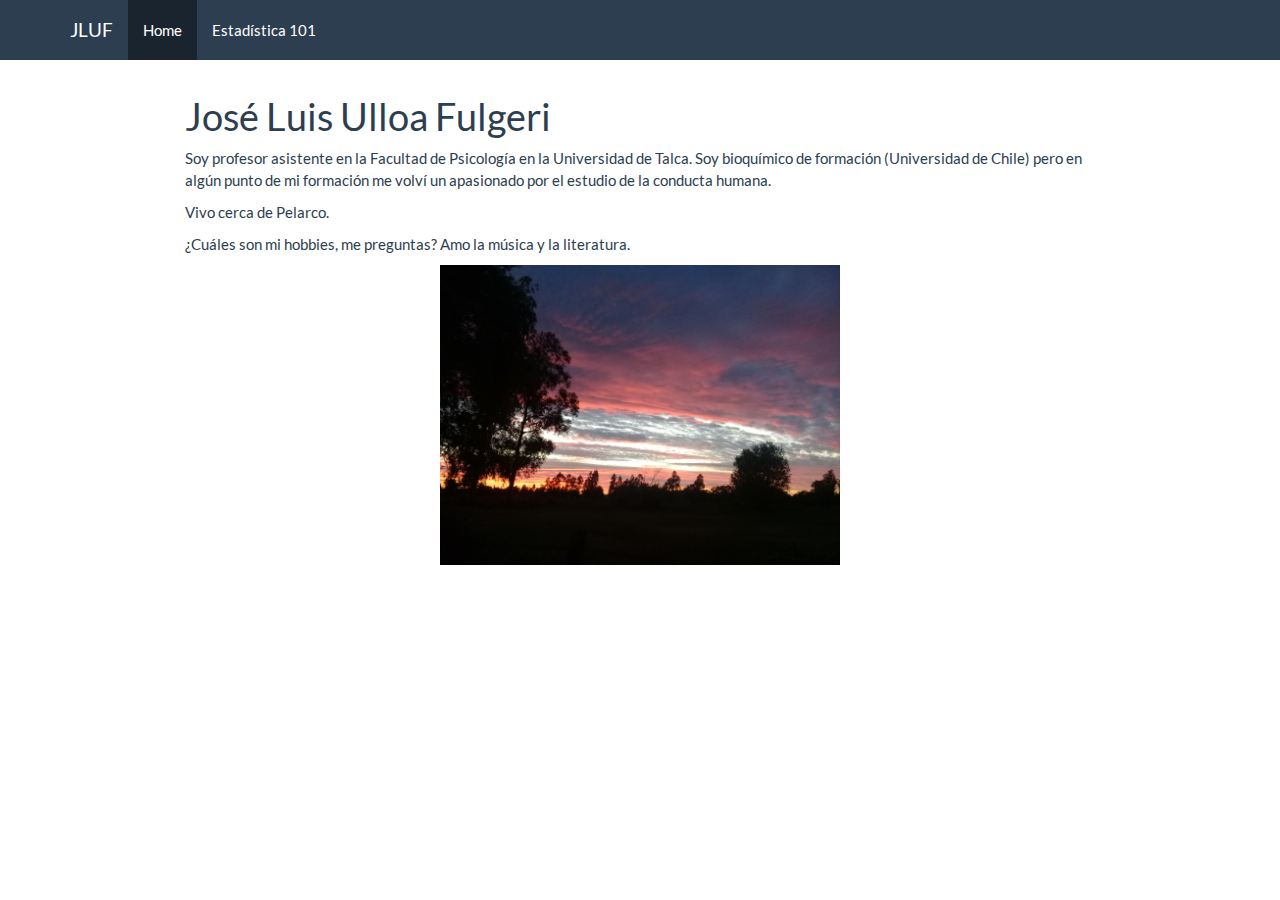
==== commit 0d6cf24d: "." ====
--- a/index.html
+++ b/index.html
@@ -11,7 +11,7 @@
 
 
 
-<title>About Me</title>
+<title>José Luis Ulloa Fulgeri</title>
 
 <script src="site_libs/jquery-3.6.0/jquery-3.6.0.min.js"></script>
 <meta name="viewport" content="width=device-width, initial-scale=1" />
@@ -267,12 +267,12 @@
 
 
 
-<h1 class="title toc-ignore">About Me</h1>
+<h1 class="title toc-ignore">José Luis Ulloa Fulgeri</h1>
 
 </div>
 
 
-<p>Mi nombre es José Luis Ulloa Fulgeri, soy profesor asistente en la Facultad de Psicología en la Universidad de Talca. Soy bioquímico de formación (Universidad de Chile) pero en algún punto de mi formación me volví un apasionado por el estudio de la conducta humana.</p>
+<p>Soy profesor asistente en la Facultad de Psicología en la Universidad de Talca. Soy bioquímico de formación (Universidad de Chile) pero en algún punto de mi formación me volví un apasionado por el estudio de la conducta humana.</p>
 <p>Vivo cerca de Pelarco.</p>
 <p>¿Cuáles son mi hobbies, me preguntas? Amo la música y la literatura.</p>
 <div class="figure">
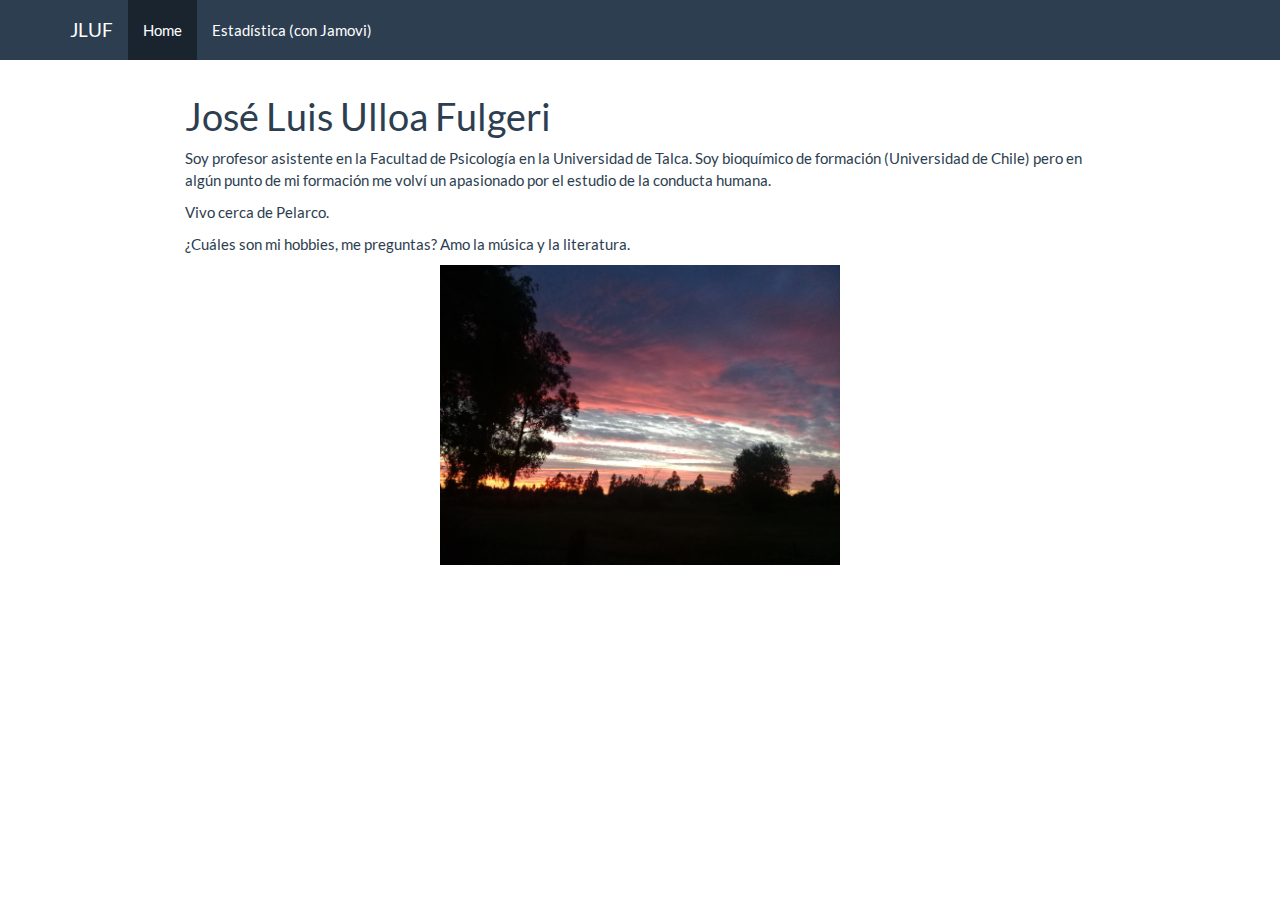
==== commit 63bd959c: "stats" ====
--- a/index.html
+++ b/index.html
@@ -253,7 +253,7 @@
   <a href="index.html">Home</a>
 </li>
 <li>
-  <a href="estadistica101.html">Estadística 101</a>
+  <a href="estadistica101.html">Estadística (con Jamovi)</a>
 </li>
       </ul>
       <ul class="nav navbar-nav navbar-right">
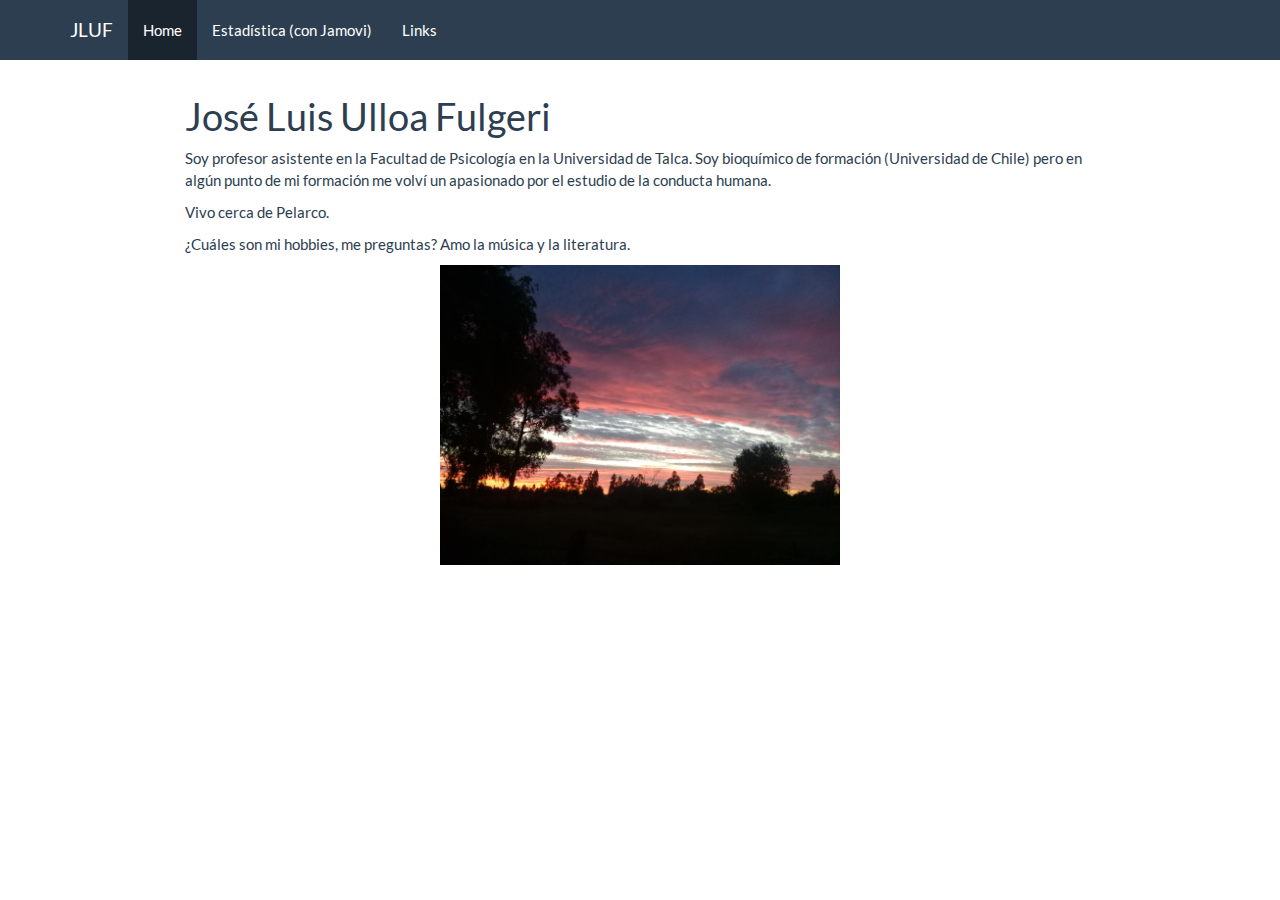
==== commit 65e8d84d: "add links" ====
--- a/index.html
+++ b/index.html
@@ -255,6 +255,9 @@
 <li>
   <a href="estadistica101.html">Estadística (con Jamovi)</a>
 </li>
+<li>
+  <a href="links.html">Links</a>
+</li>
       </ul>
       <ul class="nav navbar-nav navbar-right">
         
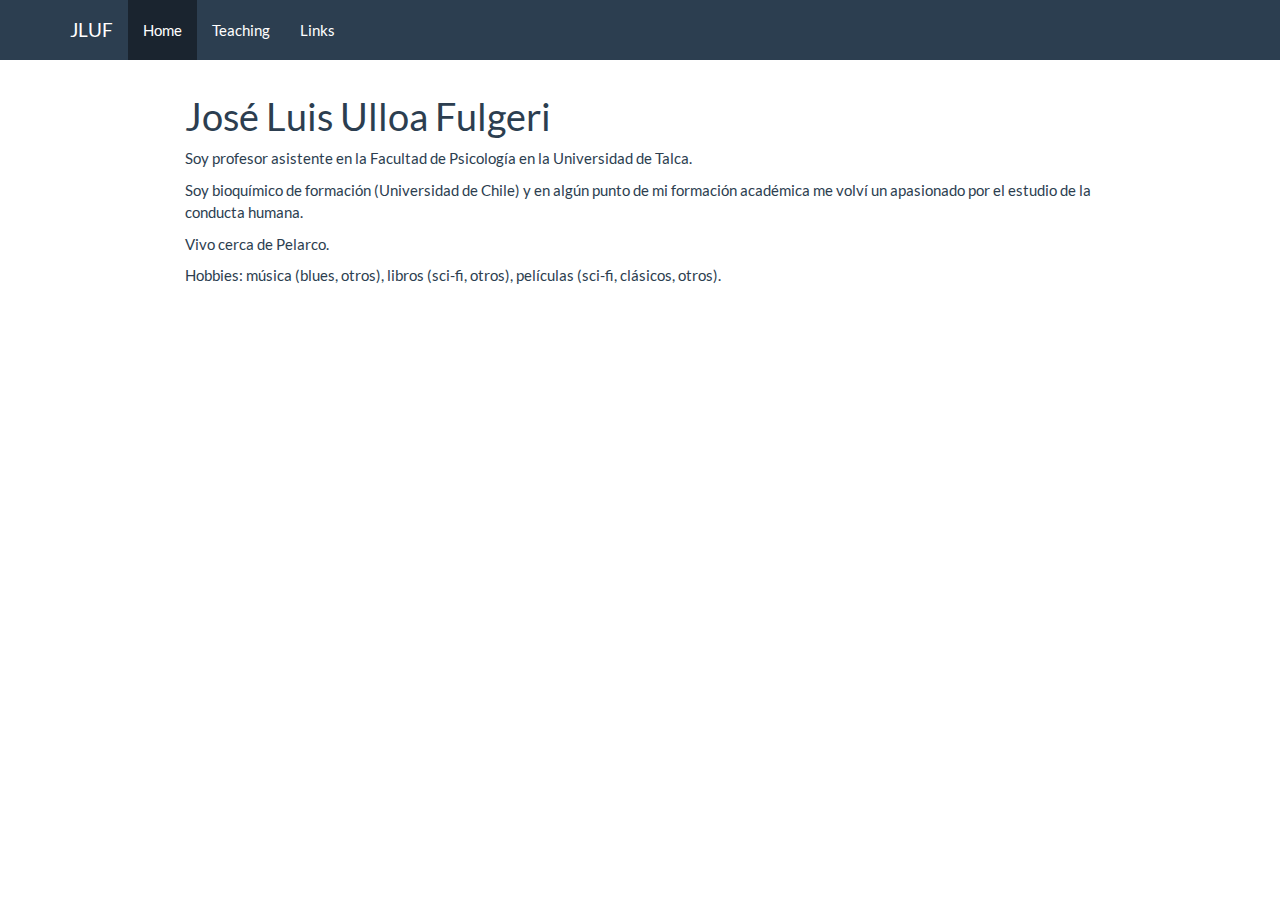
==== commit 08f26c6f: "changes" ====
--- a/index.html
+++ b/index.html
@@ -253,7 +253,7 @@
   <a href="index.html">Home</a>
 </li>
 <li>
-  <a href="estadistica101.html">Estadística (con Jamovi)</a>
+  <a href="teaching.html">Teaching</a>
 </li>
 <li>
   <a href="links.html">Links</a>
@@ -275,13 +275,10 @@
 </div>
 
 
-<p>Soy profesor asistente en la Facultad de Psicología en la Universidad de Talca. Soy bioquímico de formación (Universidad de Chile) pero en algún punto de mi formación me volví un apasionado por el estudio de la conducta humana.</p>
+<p>Soy profesor asistente en la Facultad de Psicología en la Universidad de Talca.</p>
+<p>Soy bioquímico de formación (Universidad de Chile) y en algún punto de mi formación académica me volví un apasionado por el estudio de la conducta humana.</p>
 <p>Vivo cerca de Pelarco.</p>
-<p>¿Cuáles son mi hobbies, me preguntas? Amo la música y la literatura.</p>
-<div class="figure">
-<img src="free_time_118.jpg" />
-
-</div>
+<p>Hobbies: música (blues, otros), libros (sci-fi, otros), películas (sci-fi, clásicos, otros).</p>
 
 
 
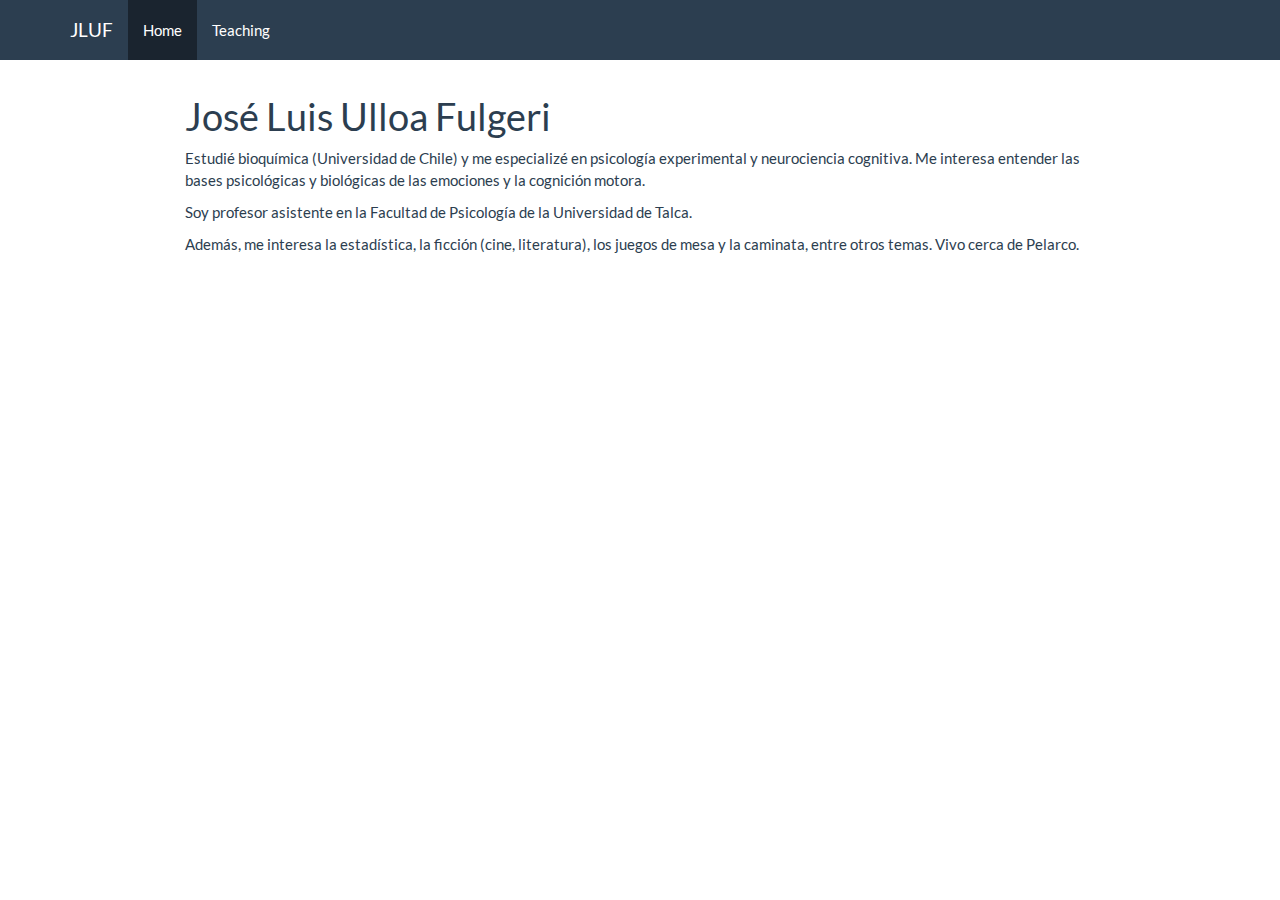
==== commit aa0f64a2: "change" ====
--- a/index.html
+++ b/index.html
@@ -255,9 +255,6 @@
 <li>
   <a href="teaching.html">Teaching</a>
 </li>
-<li>
-  <a href="links.html">Links</a>
-</li>
       </ul>
       <ul class="nav navbar-nav navbar-right">
         
@@ -275,10 +272,9 @@
 </div>
 
 
-<p>Soy profesor asistente en la Facultad de Psicología en la Universidad de Talca.</p>
-<p>Soy bioquímico de formación (Universidad de Chile) y en algún punto de mi formación académica me volví un apasionado por el estudio de la conducta humana.</p>
-<p>Vivo cerca de Pelarco.</p>
-<p>Hobbies: música (blues, otros), libros (sci-fi, otros), películas (sci-fi, clásicos, otros).</p>
+<p>Estudié bioquímica (Universidad de Chile) y me especializé en psicología experimental y neurociencia cognitiva. Me interesa entender las bases psicológicas y biológicas de las emociones y la cognición motora.</p>
+<p>Soy profesor asistente en la Facultad de Psicología de la Universidad de Talca.</p>
+<p>Además, me interesa la estadística, la ficción (cine, literatura), los juegos de mesa y la caminata, entre otros temas. Vivo cerca de Pelarco.</p>
 
 
 
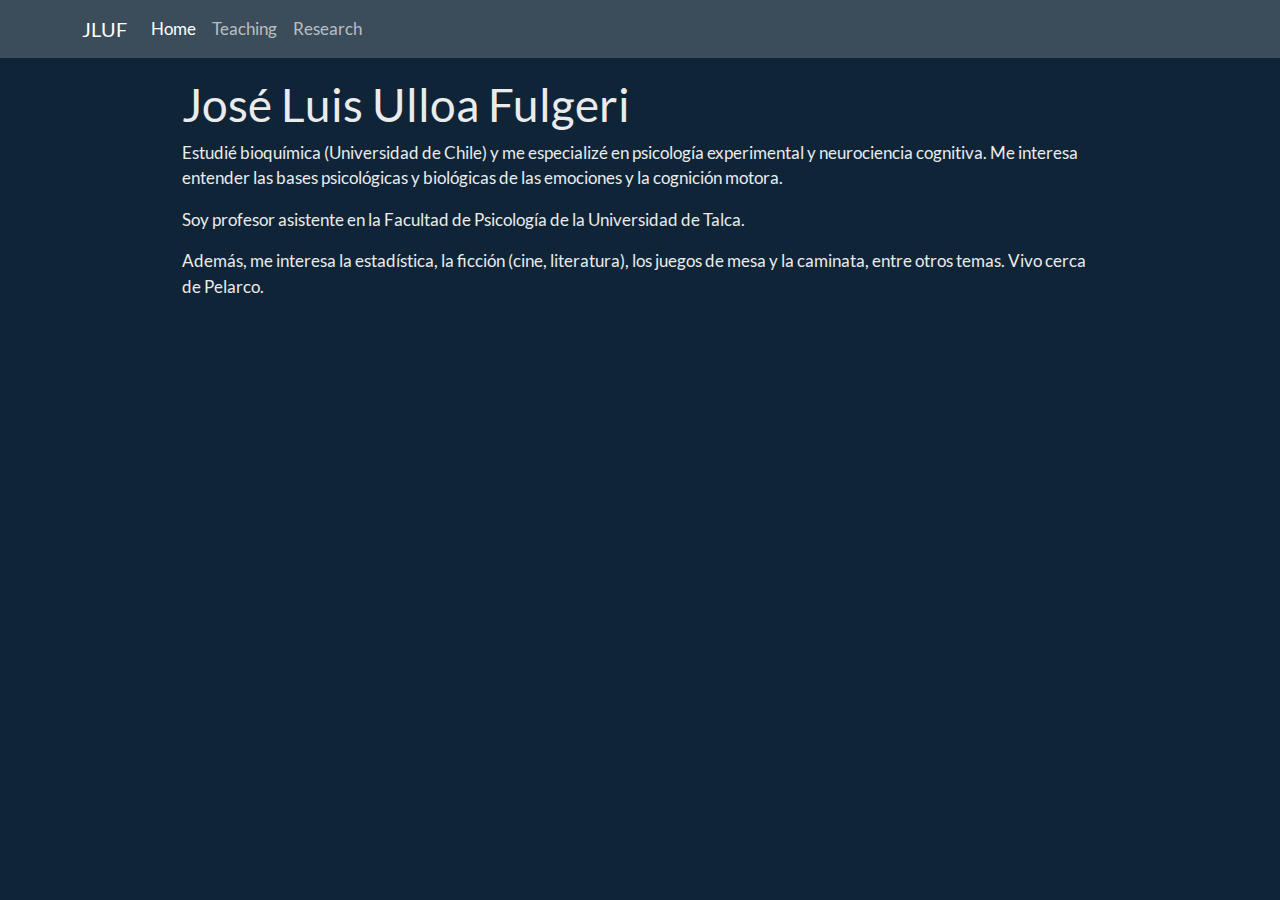
==== commit b55d1d1d: "changes" ====
--- a/index.html
+++ b/index.html
@@ -13,21 +13,14 @@
 
 <title>José Luis Ulloa Fulgeri</title>
 
+<script src="site_libs/header-attrs-2.26/header-attrs.js"></script>
 <script src="site_libs/jquery-3.6.0/jquery-3.6.0.min.js"></script>
-<meta name="viewport" content="width=device-width, initial-scale=1" />
-<link href="site_libs/bootstrap-3.3.5/css/flatly.min.css" rel="stylesheet" />
-<script src="site_libs/bootstrap-3.3.5/js/bootstrap.min.js"></script>
-<script src="site_libs/bootstrap-3.3.5/shim/html5shiv.min.js"></script>
-<script src="site_libs/bootstrap-3.3.5/shim/respond.min.js"></script>
-<style>h1 {font-size: 34px;}
-       h1.title {font-size: 38px;}
-       h2 {font-size: 30px;}
-       h3 {font-size: 24px;}
-       h4 {font-size: 18px;}
-       h5 {font-size: 16px;}
-       h6 {font-size: 12px;}
-       code {color: inherit; background-color: rgba(0, 0, 0, 0.04);}
-       pre:not([class]) { background-color: white }</style>
+<meta name="viewport" content="width=device-width, initial-scale=1, shrink-to-fit=no" />
+<link href="site_libs/bootstrap-5.3.1/bootstrap.min.css" rel="stylesheet" />
+<script src="site_libs/bootstrap-5.3.1/bootstrap.bundle.min.js"></script>
+<script src="site_libs/bs3compat-0.7.0/transition.js"></script>
+<script src="site_libs/bs3compat-0.7.0/tabs.js"></script>
+<script src="site_libs/bs3compat-0.7.0/bs3compat.js"></script>
 <script src="site_libs/navigation-1.1/tabsets.js"></script>
 <link href="site_libs/highlightjs-9.12.0/default.css" rel="stylesheet" />
 <script src="site_libs/highlightjs-9.12.0/highlight.js"></script>
@@ -57,7 +50,6 @@
 
 
 
-<link rel="stylesheet" href="style.css" type="text/css" />
 
 
 
@@ -178,8 +170,8 @@
   border-radius: 4px;
 }
 
-.tabset-dropdown > .nav-tabs > li.active:before {
-  content: "";
+.tabset-dropdown > .nav-tabs > li.active:before, .tabset-dropdown > .nav-tabs.nav-tabs-open:before {
+  content: "\e259";
   font-family: 'Glyphicons Halflings';
   display: inline-block;
   padding: 10px;
@@ -187,16 +179,9 @@
 }
 
 .tabset-dropdown > .nav-tabs.nav-tabs-open > li.active:before {
-  content: "&#xe258;";
+  content: "\e258";
+  font-family: 'Glyphicons Halflings';
   border: none;
-}
-
-.tabset-dropdown > .nav-tabs.nav-tabs-open:before {
-  content: "";
-  font-family: 'Glyphicons Halflings';
-  display: inline-block;
-  padding: 10px;
-  border-right: 1px solid #ddd;
 }
 
 .tabset-dropdown > .nav-tabs > li.active {
@@ -255,6 +240,9 @@
 <li>
   <a href="teaching.html">Teaching</a>
 </li>
+<li>
+  <a href="research.html">Research</a>
+</li>
       </ul>
       <ul class="nav navbar-nav navbar-right">
         
@@ -272,9 +260,15 @@
 </div>
 
 
-<p>Estudié bioquímica (Universidad de Chile) y me especializé en psicología experimental y neurociencia cognitiva. Me interesa entender las bases psicológicas y biológicas de las emociones y la cognición motora.</p>
-<p>Soy profesor asistente en la Facultad de Psicología de la Universidad de Talca.</p>
-<p>Además, me interesa la estadística, la ficción (cine, literatura), los juegos de mesa y la caminata, entre otros temas. Vivo cerca de Pelarco.</p>
+<p>Estudié bioquímica (Universidad de Chile) y me especializé en
+psicología experimental y neurociencia cognitiva. Me interesa entender
+las bases psicológicas y biológicas de las emociones y la cognición
+motora.</p>
+<p>Soy profesor asistente en la Facultad de Psicología de la Universidad
+de Talca.</p>
+<p>Además, me interesa la estadística, la ficción (cine, literatura),
+los juegos de mesa y la caminata, entre otros temas. Vivo cerca de
+Pelarco.</p>
 
 
 
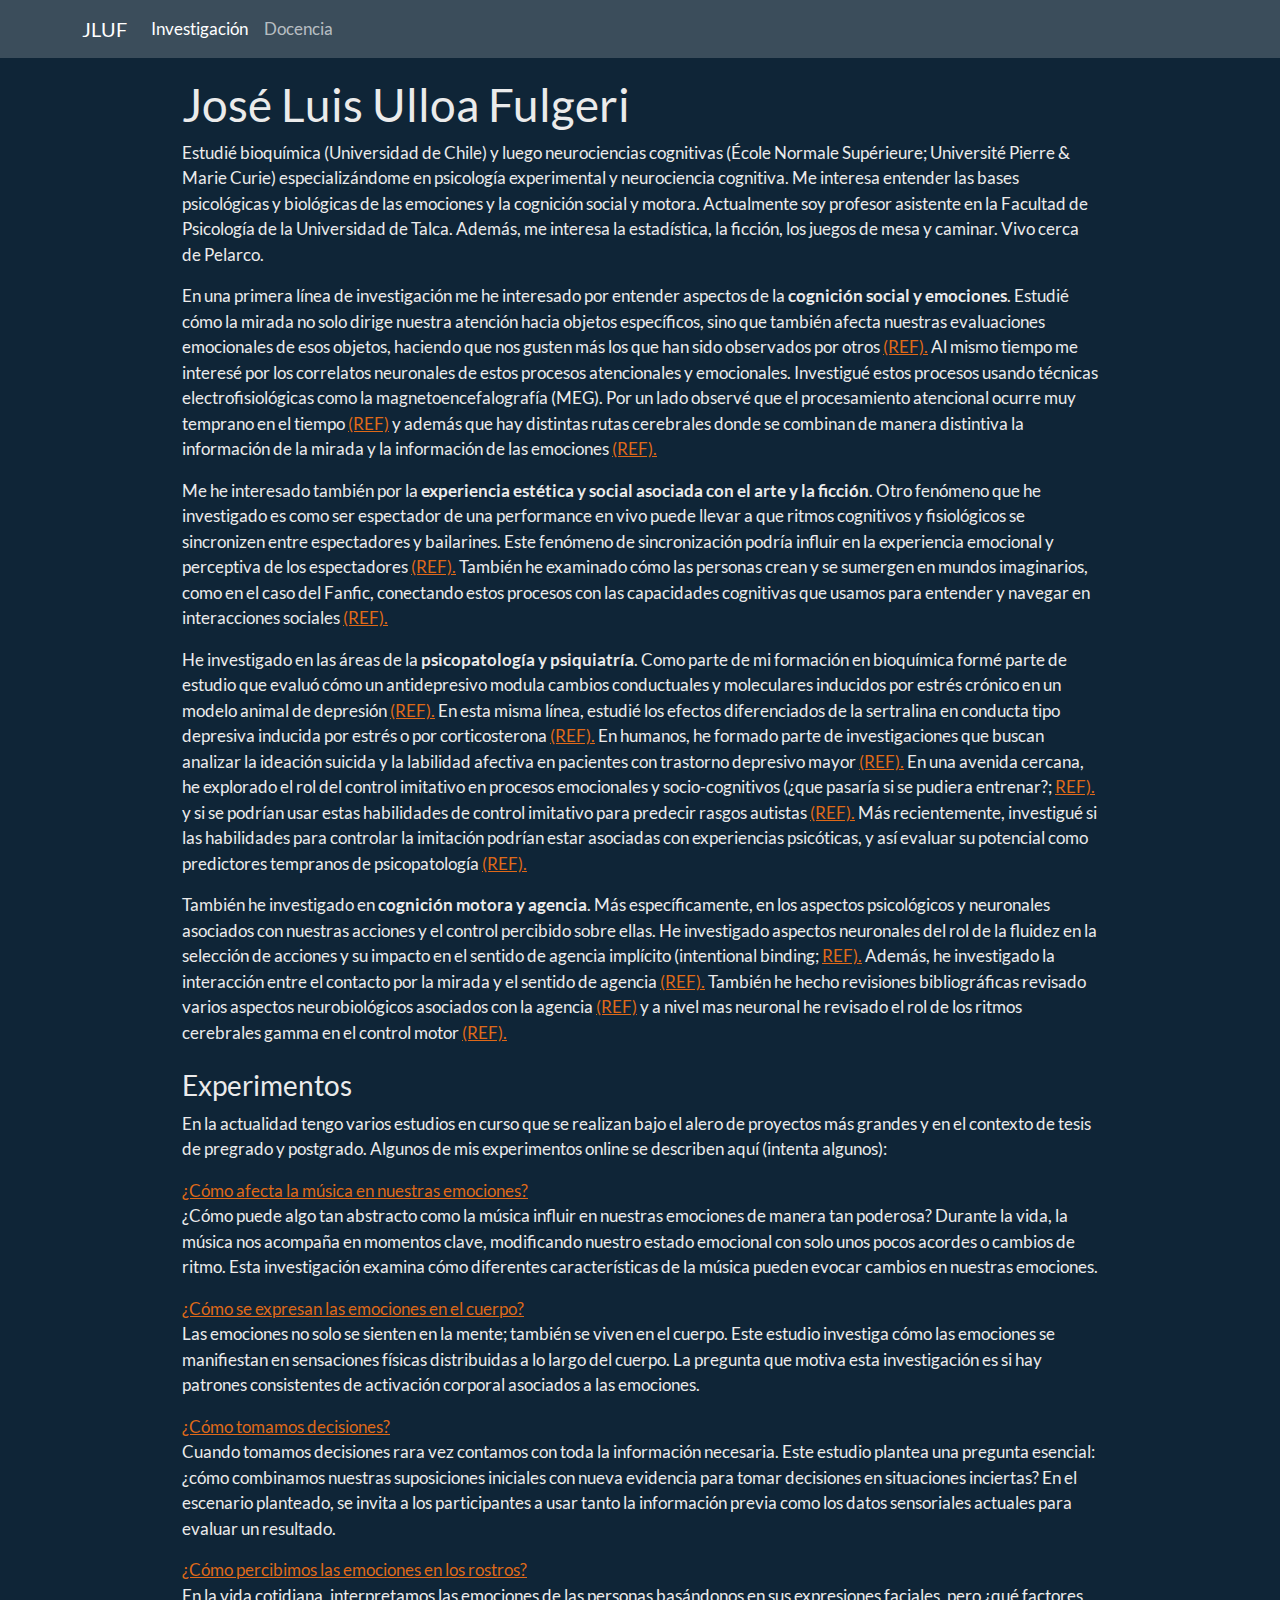
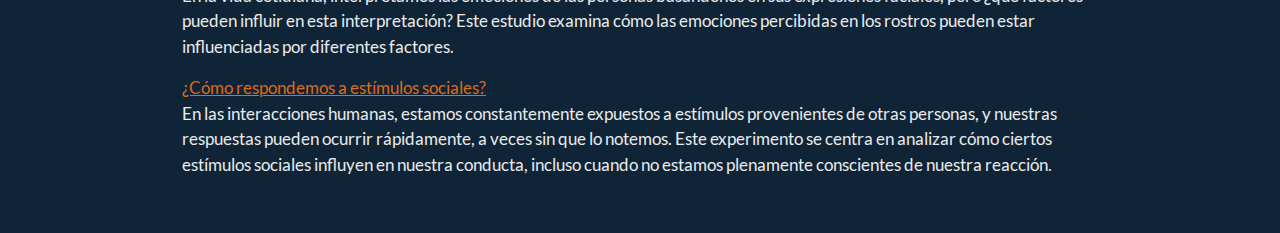
==== commit ef9d23d5: "more changes" ====
--- a/index.html
+++ b/index.html
@@ -235,13 +235,10 @@
     <div id="navbar" class="navbar-collapse collapse">
       <ul class="nav navbar-nav">
         <li>
-  <a href="index.html">Home</a>
+  <a href="index.html">Investigación</a>
 </li>
 <li>
-  <a href="teaching.html">Teaching</a>
-</li>
-<li>
-  <a href="research.html">Research</a>
+  <a href="teaching.html">Docencia</a>
 </li>
       </ul>
       <ul class="nav navbar-nav navbar-right">
@@ -260,15 +257,127 @@
 </div>
 
 
-<p>Estudié bioquímica (Universidad de Chile) y me especializé en
-psicología experimental y neurociencia cognitiva. Me interesa entender
-las bases psicológicas y biológicas de las emociones y la cognición
-motora.</p>
-<p>Soy profesor asistente en la Facultad de Psicología de la Universidad
-de Talca.</p>
-<p>Además, me interesa la estadística, la ficción (cine, literatura),
-los juegos de mesa y la caminata, entre otros temas. Vivo cerca de
-Pelarco.</p>
+<p>Estudié bioquímica (Universidad de Chile) y luego neurociencias
+cognitivas (École Normale Supérieure; Université Pierre &amp; Marie
+Curie) especializándome en psicología experimental y neurociencia
+cognitiva. Me interesa entender las bases psicológicas y biológicas de
+las emociones y la cognición social y motora. Actualmente soy profesor
+asistente en la Facultad de Psicología de la Universidad de Talca.
+Además, me interesa la estadística, la ficción, los juegos de mesa y
+caminar. Vivo cerca de Pelarco.</p>
+<p>En una primera línea de investigación me he interesado por entender
+aspectos de la <strong>cognición social y emociones</strong>. Estudié
+cómo la mirada no solo dirige nuestra atención hacia objetos
+específicos, sino que también afecta nuestras evaluaciones emocionales
+de esos objetos, haciendo que nos gusten más los que han sido observados
+por otros
+<a href="https://doi.org/10.1080/02699931.2014.919899" target="_blank">(REF).</a>
+Al mismo tiempo me interesé por los correlatos neuronales de estos
+procesos atencionales y emocionales. Investigué estos procesos usando
+técnicas electrofisiológicas como la magnetoencefalografía (MEG). Por un
+lado observé que el procesamiento atencional ocurre muy temprano en el
+tiempo
+<a href="https://doi.org/10.1016/j.neuropsychologia.2017.12.029" target="_blank">(REF)</a>
+y además que hay distintas rutas cerebrales donde se combinan de manera
+distintiva la información de la mirada y la información de las emociones
+<a href="https://doi.org/10.1093/scan/nss141" target="_blank">(REF).</a></p>
+<p>Me he interesado también por la <strong>experiencia estética y social
+asociada con el arte y la ficción</strong>. Otro fenómeno que he
+investigado es como ser espectador de una performance en vivo puede
+llevar a que ritmos cognitivos y fisiológicos se sincronizen entre
+espectadores y bailarines. Este fenómeno de sincronización podría
+influir en la experiencia emocional y perceptiva de los espectadores
+<a href="https://doi.org/10.3389/fnhum.2015.00179" target="_blank">(REF).</a>
+También he examinado cómo las personas crean y se sumergen en mundos
+imaginarios, como en el caso del Fanfic, conectando estos procesos con
+las capacidades cognitivas que usamos para entender y navegar en
+interacciones sociales
+<a href="https://doi.org/10.1017/S0140525X21002235" target="_blank">(REF).</a></p>
+<p>He investigado en las áreas de la <strong>psicopatología y
+psiquiatría</strong>. Como parte de mi formación en bioquímica formé
+parte de estudio que evaluó cómo un antidepresivo modula cambios
+conductuales y moleculares inducidos por estrés crónico en un modelo
+animal de depresión
+<a href="https://doi.org/10.1097/FBP.0b013e32832c70d9" target="_blank">(REF).</a>
+En esta misma línea, estudié los efectos diferenciados de la sertralina
+en conducta tipo depresiva inducida por estrés o por corticosterona
+<a href="https://doi.org/10.1016/j.pbb.2010.08.001" target="_blank">(REF).</a>
+En humanos, he formado parte de investigaciones que buscan analizar la
+ideación suicida y la labilidad afectiva en pacientes con trastorno
+depresivo mayor
+<a href="https://doi.org/10.1016/j.jad.2020.04.004" target="_blank">(REF).</a>
+En una avenida cercana, he explorado el rol del control imitativo en
+procesos emocionales y socio-cognitivos (¿que pasaría si se pudiera
+entrenar?;
+<a href="https://doi.org/10.1037/emo0001442" target="_blank">REF).</a> y
+si se podrían usar estas habilidades de control imitativo para predecir
+rasgos autistas
+<a href="https://doi.org/10.1016/j.actpsy.2023.104056" target="_blank">(REF).</a>
+Más recientemente, investigué si las habilidades para controlar la
+imitación podrían estar asociadas con experiencias psicóticas, y así
+evaluar su potencial como predictores tempranos de psicopatología
+<a href="https://www.frontiersin.org/journals/psychiatry/articles/10.3389/fpsyt.2024.1470030/full" target="_blank">(REF).</a></p>
+<p>También he investigado en <strong>cognición motora y
+agencia</strong>. Más específicamente, en los aspectos psicológicos y
+neuronales asociados con nuestras acciones y el control percibido sobre
+ellas. He investigado aspectos neuronales del rol de la fluidez en la
+selección de acciones y su impacto en el sentido de agencia implícito
+(intentional binding;
+<a href="https://doi.org/10.1016/j.cortex.2020.01.013" target="_blank">REF).</a>
+Además, he investigado la interacción entre el contacto por la mirada y
+el sentido de agencia
+<a href="https://doi.org/10.1016/j.concog.2019.102794" target="_blank">(REF).</a>
+También he hecho revisiones bibliográficas revisado varios aspectos
+neurobiológicos asociados con la agencia
+<a href="https://ojs.uc.cl/index.php/psykhe/article/view/42093" target="_blank">(REF)</a>
+y a nivel mas neuronal he revisado el rol de los ritmos cerebrales gamma
+en el control motor
+<a href="https://doi.org/10.3389/fnhum.2021.787157" target="_blank">(REF).</a></p>
+<div id="experimentos" class="section level2">
+<h2>Experimentos</h2>
+<p>En la actualidad tengo varios estudios en curso que se realizan bajo
+el alero de proyectos más grandes y en el contexto de tesis de pregrado
+y postgrado. Algunos de mis experimentos online se describen aquí
+(intenta algunos):</p>
+<p><a href="https://ayq5whrkjb.cognition.run" target="_blank">¿Cómo
+afecta la música en nuestras emociones?</a><br />
+¿Cómo puede algo tan abstracto como la música influir en nuestras
+emociones de manera tan poderosa? Durante la vida, la música nos
+acompaña en momentos clave, modificando nuestro estado emocional con
+solo unos pocos acordes o cambios de ritmo. Esta investigación examina
+cómo diferentes características de la música pueden evocar cambios en
+nuestras emociones.</p>
+<p><a href="https://2nowtl2igi.cognition.run" target="_blank">¿Cómo se
+expresan las emociones en el cuerpo?</a><br />
+Las emociones no solo se sienten en la mente; también se viven en el
+cuerpo. Este estudio investiga cómo las emociones se manifiestan en
+sensaciones físicas distribuidas a lo largo del cuerpo. La pregunta que
+motiva esta investigación es si hay patrones consistentes de activación
+corporal asociados a las emociones.</p>
+<p><a href="https://cdprtxiob2.cognition.run" target="_blank">¿Cómo
+tomamos decisiones?</a><br />
+Cuando tomamos decisiones rara vez contamos con toda la información
+necesaria. Este estudio plantea una pregunta esencial: ¿cómo combinamos
+nuestras suposiciones iniciales con nueva evidencia para tomar
+decisiones en situaciones inciertas? En el escenario planteado, se
+invita a los participantes a usar tanto la información previa como los
+datos sensoriales actuales para evaluar un resultado.</p>
+<p><a href="https://oiaiuaylos.cognition.run" target="_blank">¿Cómo
+percibimos las emociones en los rostros?</a><br />
+En la vida cotidiana, interpretamos las emociones de las personas
+basándonos en sus expresiones faciales, pero ¿qué factores pueden
+influir en esta interpretación? Este estudio examina cómo las emociones
+percibidas en los rostros pueden estar influenciadas por diferentes
+factores.</p>
+<p><a href="https://efhgseqwcc.cognition.run/" target="_blank">¿Cómo
+respondemos a estímulos sociales?</a><br />
+En las interacciones humanas, estamos constantemente expuestos a
+estímulos provenientes de otras personas, y nuestras respuestas pueden
+ocurrir rápidamente, a veces sin que lo notemos. Este experimento se
+centra en analizar cómo ciertos estímulos sociales influyen en nuestra
+conducta, incluso cuando no estamos plenamente conscientes de nuestra
+reacción.</p>
+</div>
 
 
 
